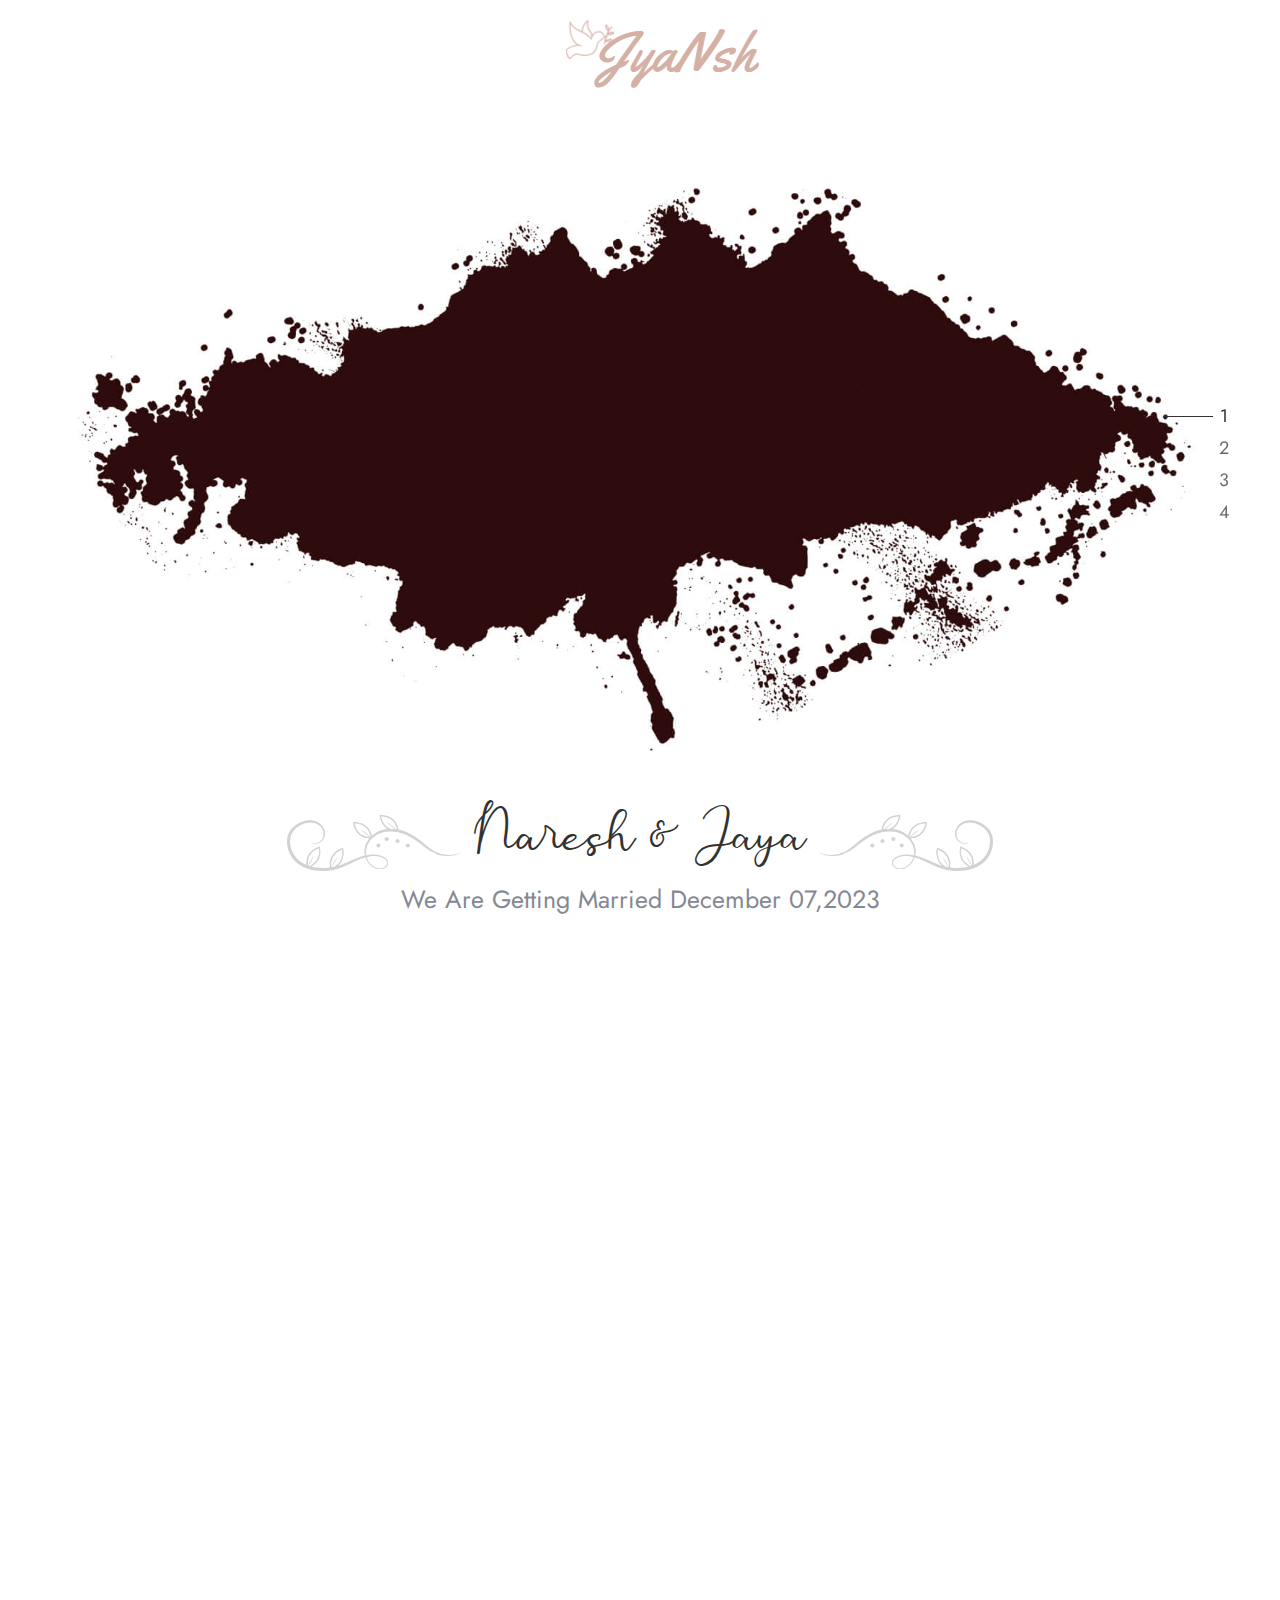
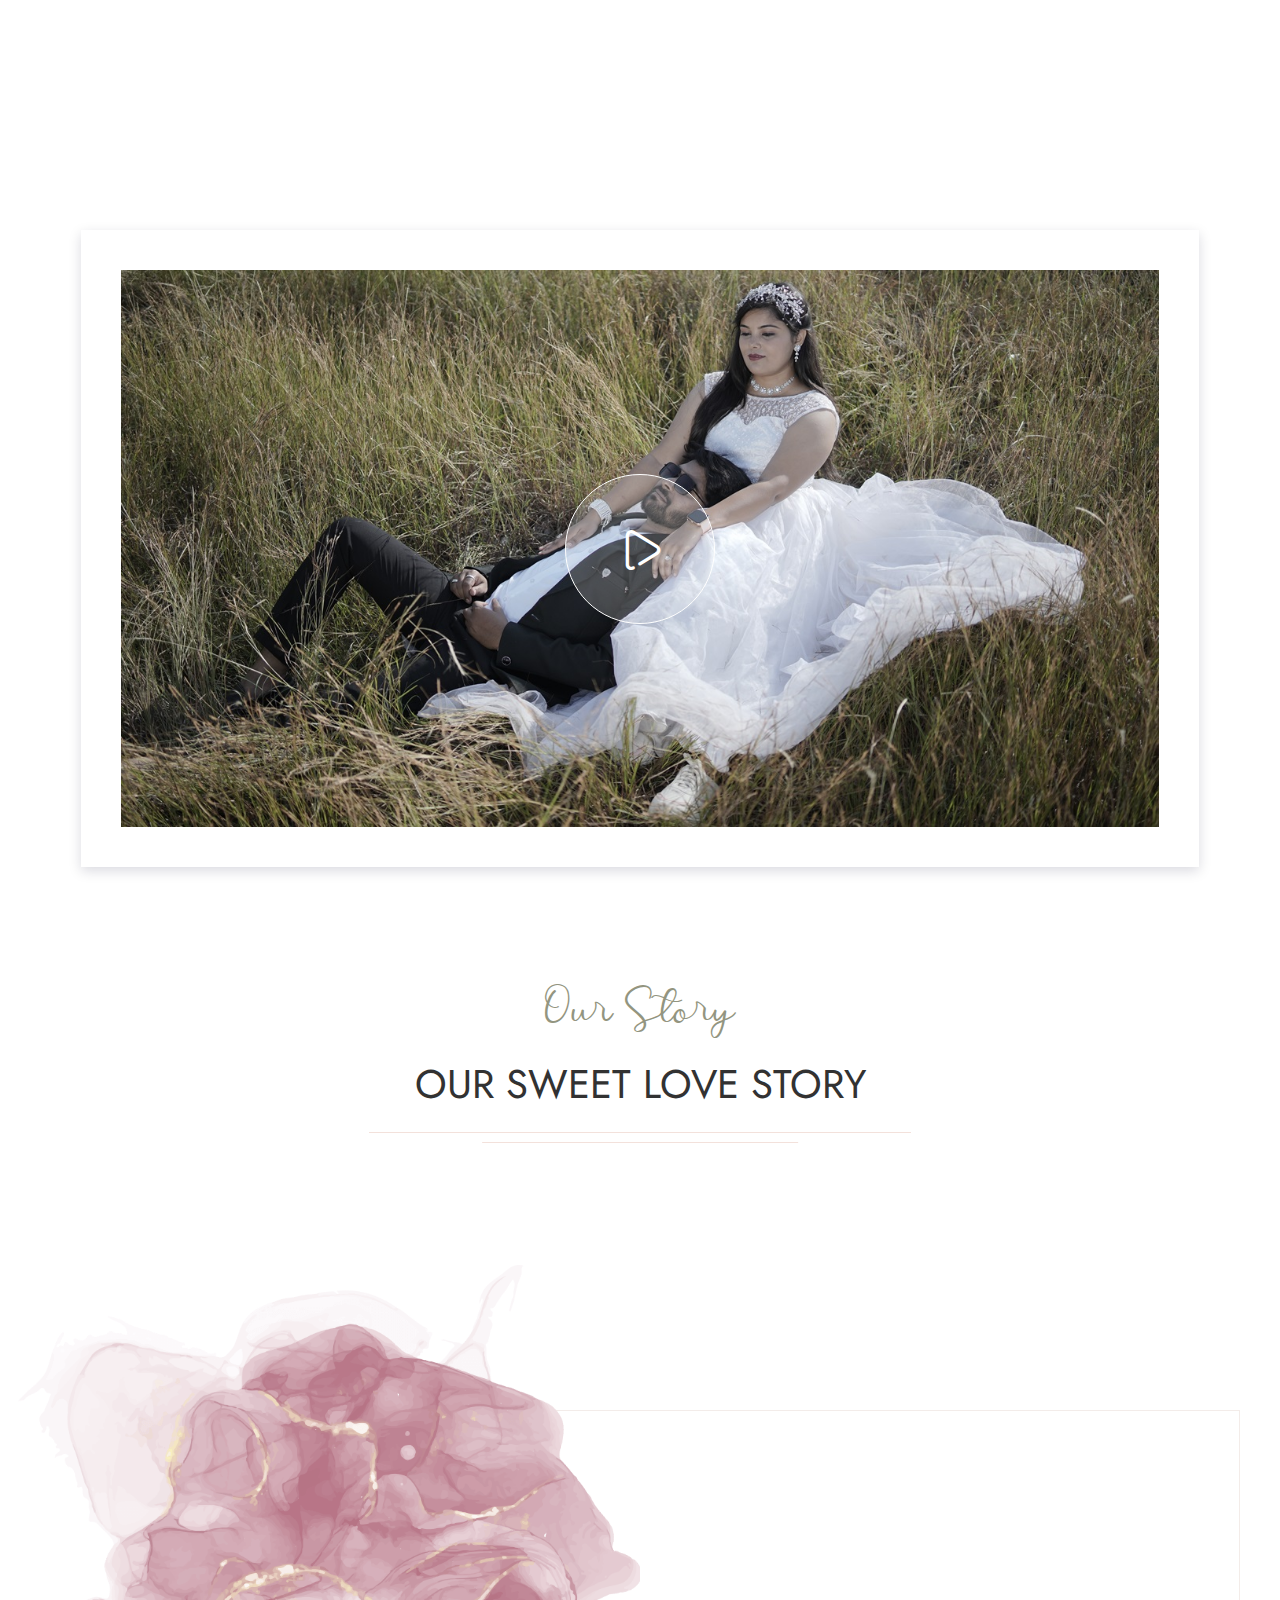
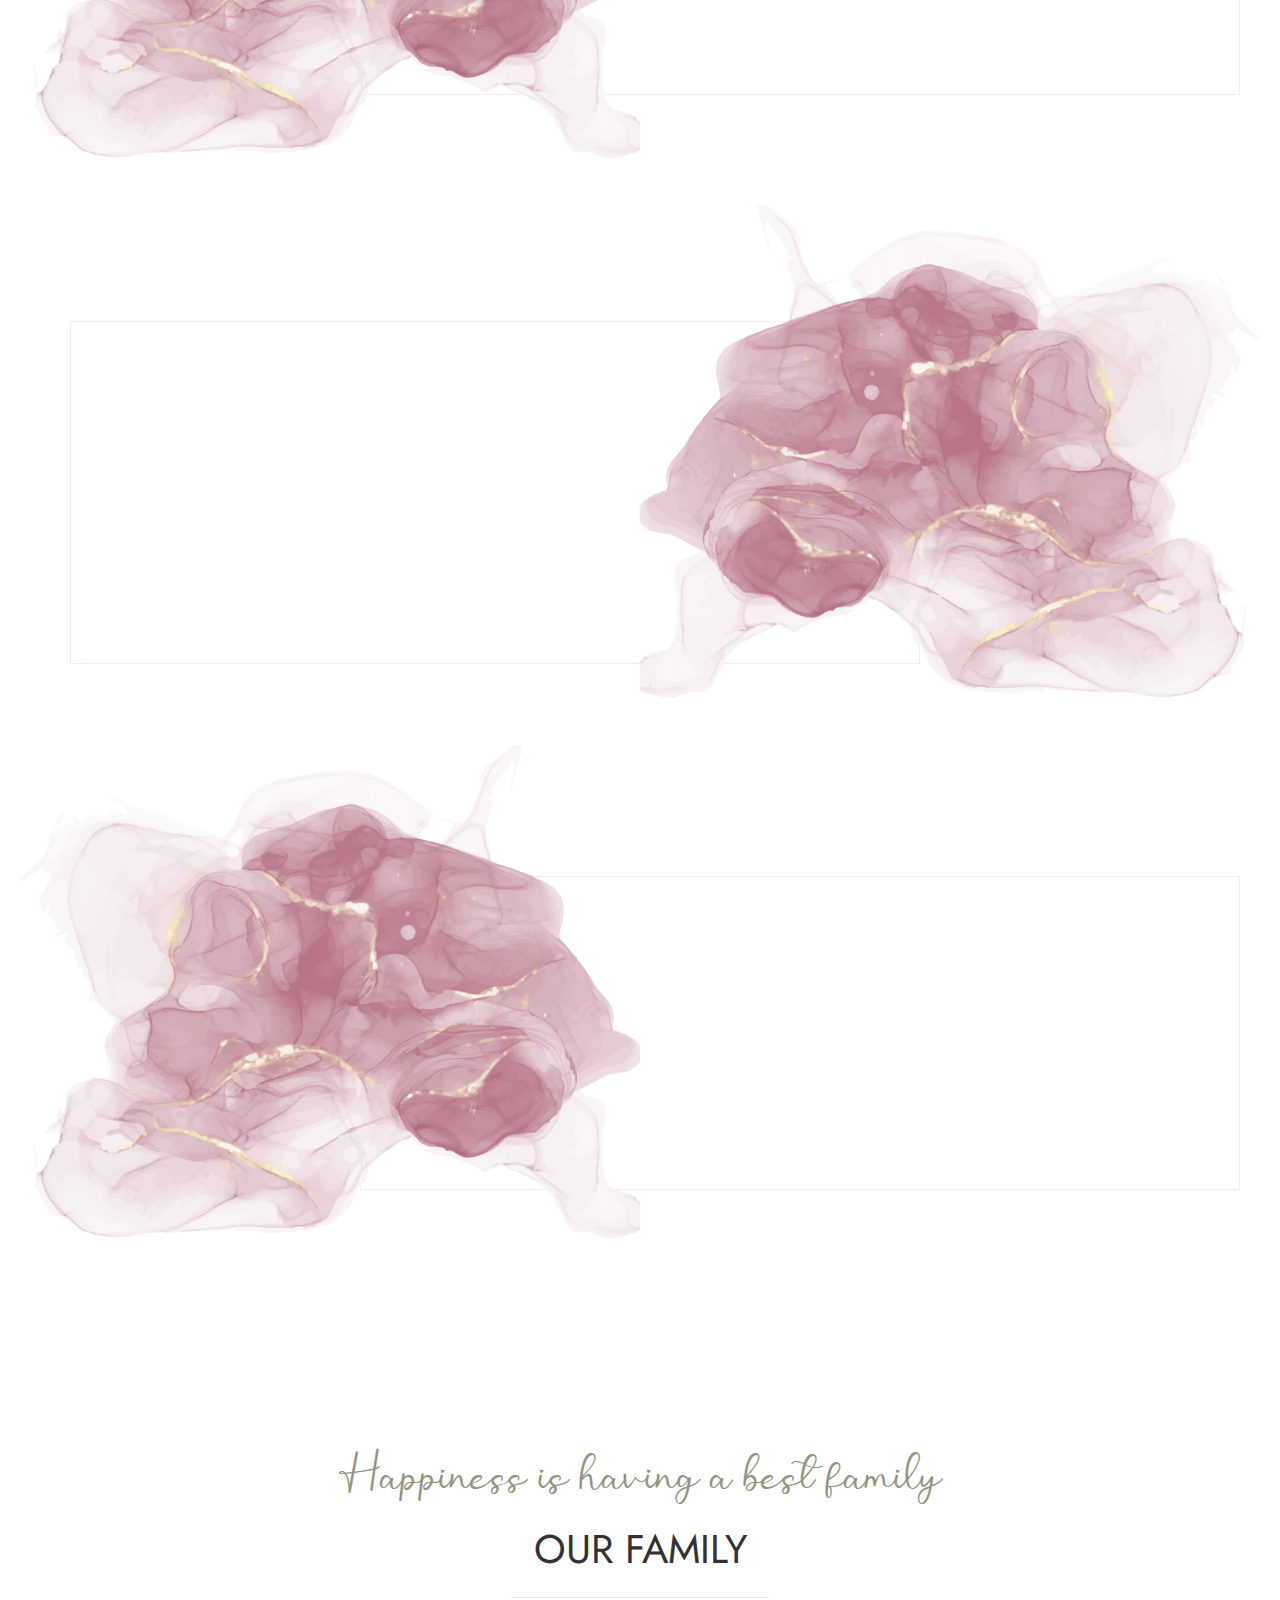
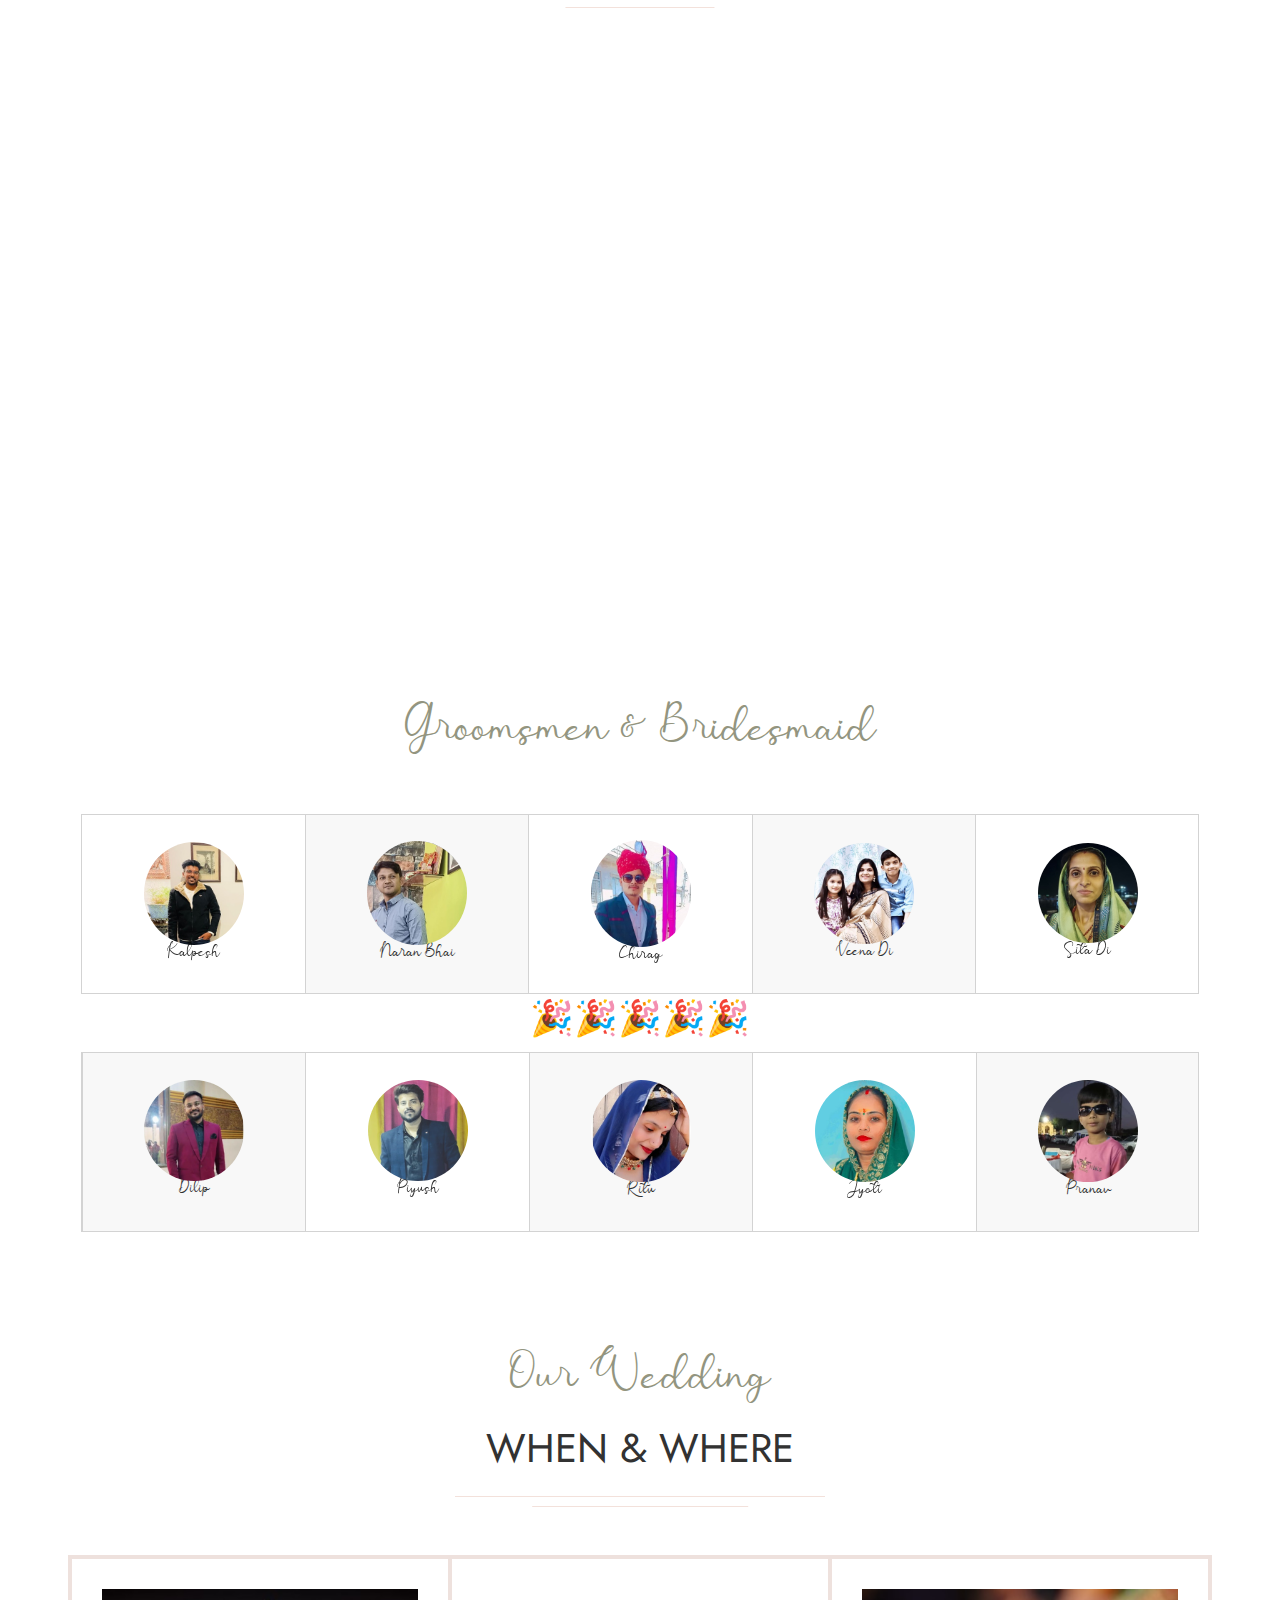
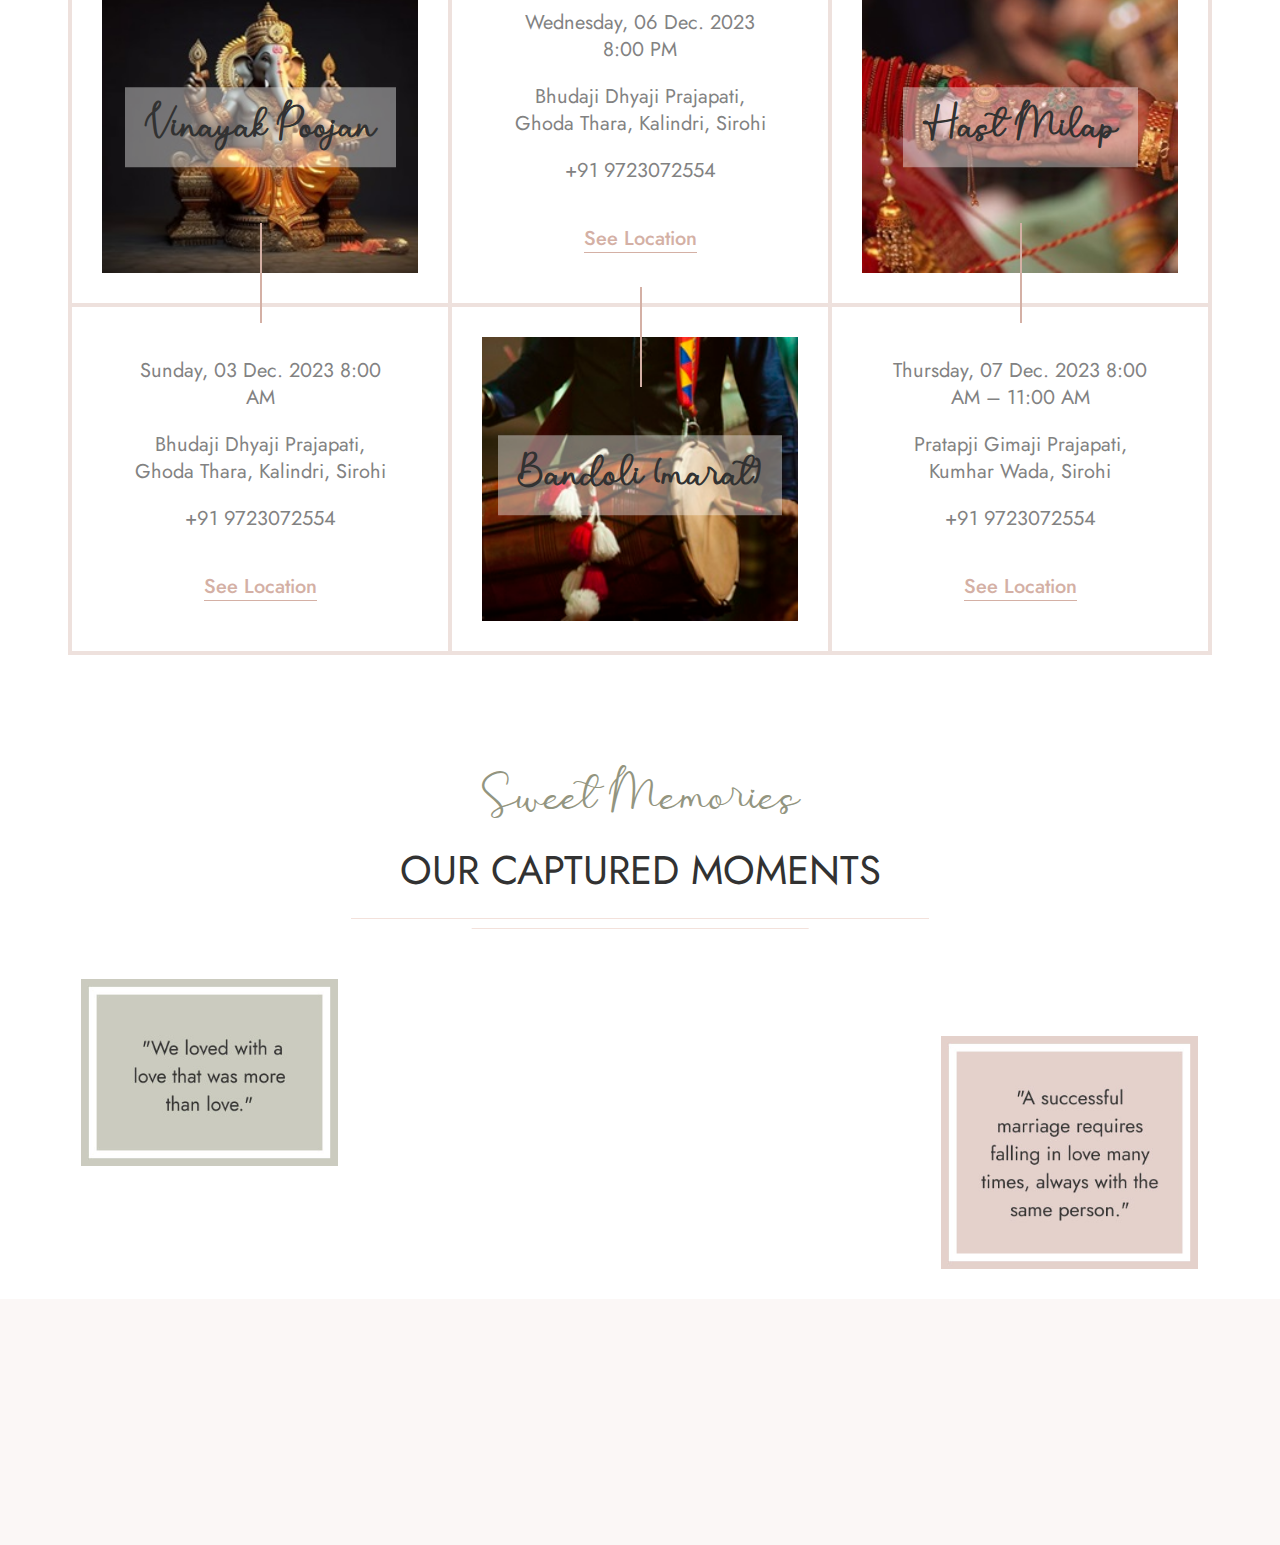
==== index.html @ 54444d79 "first commit" ====
<!DOCTYPE html>
<html lang="en">


<!-- Mirrored from wpocean.com/html/tf/love-love/index-3.html by HTTrack Website Copier/3.x [XR&CO'2014], Thu, 26 Oct 2023 10:00:49 GMT -->

<head>
    <meta charset="utf-8">
    <meta http-equiv="X-UA-Compatible" content="IE=edge">
    <meta name="viewport" content="width=device-width, initial-scale=1">
    <meta name="author" content="wpOceans">
    <link rel="shortcut icon" type="image/png" href="assets/images/favicon.png">
    <title> JyaNsh</title>
    <link href="assets/css/themify-icons.css" rel="stylesheet">
    <link href="assets/css/font-awesome.min.css" rel="stylesheet">
    <link href="assets/css/flaticon.css" rel="stylesheet">
    <link href="assets/css/magnific-popup.css" rel="stylesheet">
    <link href="assets/css/bootstrap.min.css" rel="stylesheet">
    <link href="assets/css/animate.css" rel="stylesheet">
    <link href="assets/css/owl.carousel.css" rel="stylesheet">
    <link href="assets/css/owl.theme.css" rel="stylesheet">
    <link href="assets/css/slick.css" rel="stylesheet">
    <link href="assets/css/slick-theme.css" rel="stylesheet">
    <link href="assets/css/swiper.min.css" rel="stylesheet">
    <link href="assets/css/nice-select.css" rel="stylesheet">
    <link href="assets/css/owl.transitions.css" rel="stylesheet">
    <link href="assets/css/jquery.fancybox.css" rel="stylesheet">
    <link href="assets/css/odometer-theme-default.css" rel="stylesheet">
    <link href="assets/css/jquery-ui.css" rel="stylesheet">
    <link href="assets/sass/style.css" rel="stylesheet">
</head>

<body>

    <!-- start page-wrapper -->
    <div class="page-wrapper">
        <!-- start preloader -->
        <div class="preloader">
            <div class="vertical-centered-box">
                <div class="content">
                    <div class="loader-circle"></div>
                    <div class="loader-line-mask">
                        <div class="loader-line"></div>
                    </div>
                    <img src="assets/images/preloader.svg" alt="">
                </div>
            </div>
        </div>
        <!-- end preloader -->
        <!-- Start header -->
        <header id="header">
            <div class="wpo-site-header wpo-header-style-1" id="sticky-header">
                <nav class="navigation navbar navbar-expand-lg navbar-light" style="
                padding: 0;
            ">
                    <div class="container-fluid">
                        <div class="row align-items-center">
                            <div class="col-md-3 col-3 d-lg-none d-block">
                                <!-- <div class="mobail-menu">
                                    <button type="button" class="navbar-toggler open-btn">
                                        <span class="sr-only">Toggle navigation</span>
                                        <span class="icon-bar first-angle"></span>
                                        <span class="icon-bar middle-angle"></span>
                                        <span class="icon-bar last-angle"></span>
                                    </button>
                                </div> -->
                            </div>
                            <div class="col-lg-2 col-md-6 col-6 d-lg-block d-none">
                                <!-- <div class="social-info">
                                    <ul>
                                        <li><a href="#"><i class="fi flaticon-facebook-app-symbol"></i></a></li>
                                        <li><a href="#"><i class="fi flaticon-twitter"></i></a></li>
                                        <li><a href="#"><i class="fi flaticon-linkedin"></i></a></li>
                                        <li><a href="#"><i class="fi flaticon-instagram-1"></i></a></li>
                                    </ul>
                                </div> -->
                            </div>
                            <div class="col-md-6 col-6 d-lg-none dl-block" style="
                            padding-left: 0;
                        ">
                                <div class="navbar-header">
                                    <a class="navbar-brand" href="index.html"><img src="assets/images/logo.png"
                                            alt=""></a>
                                </div>
                            </div>
                            <div class="col-lg-8 col-md-1 col-1">
                                <div id="navbar" class="collapse navbar-collapse navigation-holder">
                                    <button class="menu-close"><i class="ti-close"></i></button>
                                    <ul class="nav navbar-nav mb-2 mb-lg-0">
                                        <li class="menu-item-has-children">
                                            &nbsp;
                                        </li>
                                        <li>&nbsp;</li>
                                        <li>&nbsp;</li>
                                        <li>&nbsp;</li>
                                        <li>&nbsp;</li>
                                        <li>&nbsp;</li>
                                    </ul>

                                </div>
                                <!-- end of nav-collapse --
                            </div>
                            <div class="col-lg-2 col-md-2 col-2">
                                <div class="header-right">
                                    <!-- <div class="header-search-form-wrapper">
                                        <div class="cart-search-contact">
                                            <button class="search-toggle-btn"><i
                                                    class="fi flaticon-search"></i></button>
                                            <div class="header-search-form">
                                                <form>
                                                    <div>
                                                        <input type="text" class="form-control"
                                                            placeholder="Search here...">
                                                        <button type="submit"><i
                                                                class="fi flaticon-search"></i></button>
                                                    </div>
                                                </form>
                                            </div>
                                        </div>
                                    </div> -->
                                <!-- <div class="mini-cart">
                                        <button class="cart-toggle-btn"> <i class="fi flaticon-shopping-cart"></i>
                                            <span class="cart-count">2</span></button>
                                        <div class="mini-cart-content">
                                            <button class="mini-cart-close"><i class="ti-close"></i></button>
                                            <div class="mini-cart-items">
                                                <div class="mini-cart-item clearfix">
                                                    <div class="mini-cart-item-image">
                                                        <a href="shop.html"><img
                                                                src="assets/images/shop/mini-cart/img-1.jpg" alt></a>
                                                    </div>
                                                    <div class="mini-cart-item-des">
                                                        <a href="shop.html">Wedding Gown</a>
                                                        <span class="mini-cart-item-price">$20.15 x 1</span>
                                                        <span class="mini-cart-item-quantity"><a href="#"><i
                                                                    class="ti-close"></i></a></span>
                                                    </div>
                                                </div>
                                                <div class="mini-cart-item clearfix">
                                                    <div class="mini-cart-item-image">
                                                        <a href="shop.html"><img
                                                                src="assets/images/shop/mini-cart/img-2.jpg" alt></a>
                                                    </div>
                                                    <div class="mini-cart-item-des">
                                                        <a href="shop.html">Bridal Flower</a>
                                                        <span class="mini-cart-item-price">$13.25 x 2</span>
                                                        <span class="mini-cart-item-quantity"><a href="#"><i
                                                                    class="ti-close"></i></a></span>
                                                    </div>
                                                </div>
                                            </div>
                                            <div class="mini-cart-action clearfix">
                                                <span class="mini-checkout-price">Subtotal:
                                                    <span>$215.14</span></span>
                                                <div class="mini-btn">
                                                    <a href="checkout.html" class="view-cart-btn s1">Checkout</a>
                                                    <a href="cart.html" class="view-cart-btn">View Cart</a>
                                                </div>
                                            </div>
                                        </div>
                                    </div> -->
                            </div>
                        </div>
                    </div>
            </div><!-- end of container -->
            </nav>
    </div>
    </header>
    <!-- end of header -->
    <!-- start of hero -->
    <section class="wpo-hero-slider wpo-hero-style-3">
        <h2 class="hidden">some</h2>
        <div class="swiper-container">
            <div class="swiper-wrapper">
                <div class="swiper-slide">
                    <div class="slide-inner slide-bg-image" data-background="assets/images/slider/slide-1.jpg">
                    </div> <!-- end slide-inner -->
                </div> <!-- end swiper-slide -->

                <div class="swiper-slide">
                    <div class="slide-inner slide-bg-image" data-background="assets/images/slider/slide-2.jpg">
                    </div> <!-- end slide-inner -->
                </div> <!-- end swiper-slide -->

                <div class="swiper-slide">
                    <div class="slide-inner slide-bg-image" data-background="assets/images/slider/slide-3.jpg">
                    </div> <!-- end slide-inner -->
                </div> <!-- end swiper-slide -->

                <div class="swiper-slide">
                    <div class="slide-inner slide-bg-image" data-background="assets/images/slider/slide-4.jpg">
                    </div> <!-- end slide-inner -->
                </div> <!-- end swiper-slide -->


            </div>
            <!-- end swiper-wrapper -->

            <!-- swipper controls -->
            <div class="swiper-pagination"></div>
        </div>
    </section>
    <!-- end of hero slider -->
    <!-- start wpo-wedding-date -->
    <section class="wpo-wedding-date">
        <div class="container">
            <h2 class="wow fadeInUp" data-wow-duration="1000ms">
                <span class="shape-1"><img src="assets/images/slider/shape.png" alt=""></span>
                Naresh & Jaya
                <span class="shape-2"><img src="assets/images/slider/shape2.png" alt=""> </span>
            </h2>
            <p class="wow fadeInUp" data-wow-duration="1200ms">We Are Getting Married December 07,2023 </p>
            <div class="row wow fadeInUp" data-wow-duration="1400ms">
                <div class="col col-xs-12">
                    <div class="clock-grids">
                        <div id="clock" data-date="2023/12/07 10:00"></div>
                    </div>
                </div>
            </div>
        </div> <!-- end container -->
    </section>
    <!-- end wpo-wedding-date -->
    <!-- start couple-section -->
    <section class="wpo-couple-section section-padding" id="couple">
        <div class="container">
            <div class="couple-area clearfix">
                <div class="row align-items-center">
                    <div class="col col-md-5 col-12">
                        <div class="couple-item wow fadeInLeftSlow" data-wow-duration="1700ms">
                            <div class="couple-img">
                                <img src="assets/images/couple/naresh.jpeg" alt="">
                            </div>
                            <div class="couple-text">
                                <h3>Naresh</h3>
                                <p>Love is not something that you can express in words. Love is something that is
                                    expressed by ctions and felt with the heart. I don't know how much loved i mke you
                                    feel but trust me dear, you are the most precious thing in my life. I LOVE YOU!</p>
                                <!-- <div class="social">
                                    <ul>
                                        <li><a href="#"><i class="ti-facebook"></i></a></li>
                                        <li><a href="#"><i class="ti-twitter-alt"></i></a></li>
                                        <li><a href="#"><i class="ti-instagram"></i></a></li>
                                    </ul>
                                </div> -->
                            </div>
                        </div>
                    </div>
                    <div class="col col-md-2 col-12">
                        <div class="middle-couple-shape wow fadeInUp" data-wow-duration="1000ms">
                            <div class="shape">
                                <img src="assets/images/couple/shape.png" alt="">
                            </div>
                        </div>
                    </div>
                    <div class="col col-md-5 col-12">
                        <div class="couple-item wow fadeInRightSlow" data-wow-duration="1700ms">
                            <div class="couple-img">
                                <img src="assets/images/couple/jaya.JPG" alt="">
                            </div>
                            <div class="couple-text">
                                <h3>Jaya</h3>
                                <p>I can say it a million times and it still won't be enough: I LOVE YOU. your love is
                                    amazing. It's perfect. It's GREAT. I've seen love before, but not like this. This
                                    love is absolutely exceptional. Thank you for being my partner.</p>
                                <!-- <div class="social">
                                    <ul>
                                        <li><a href="#"><i class="ti-facebook"></i></a></li>
                                        <li><a href="#"><i class="ti-twitter-alt"></i></a></li>
                                        <li><a href="#"><i class="ti-instagram"></i></a></li>
                                    </ul>
                                </div> -->
                            </div>
                        </div>
                    </div>
                </div>
            </div>
        </div> <!-- end container -->
    </section>
    <!-- end couple-section -->
    <!-- start wpo-video-section -->
    <section class="wpo-video-section-s2 pb-0 section-padding">
        <h2 class="hidden">some</h2>
        <div class="container">
            <div class="video-wrap">
                <img src="assets/images/video-banner.JPG" alt="">
                <a href="https://www.youtube.com/embed/zPWvk7TAN2s?si=nVdXokAn_Ho4bGeY" class="video-btn"
                    data-type="iframe"><i class="fi flaticon-play"></i></a>
            </div>
        </div>
    </section>
    <!-- end wpo-video-section-->
    <!-- start wpo-story-section -->
    <section class="wpo-story-section section-padding" id="story">
        <div class="container-fluid">
            <div class="wpo-section-title">
                <h4>Our Story</h4>
                <h2>Our Sweet love story</h2>
            </div>
            <div class="wpo-story-wrap">
                <div class="wpo-story-item">
                    <div class="wpo-story-img-wrap">
                        <div class="wpo-story-img wow zoomIn" data-wow-duration="1000ms">
                            <img src="assets/images/story/1.jpg" alt="">
                        </div>
                        <div class="wpo-img-shape">
                            <img src="assets/images/story/shape.png" alt="">
                        </div>
                    </div>
                    <div class="wpo-story-content">
                        <div class="wpo-story-content-inner wow fadeInRightSlow" data-wow-duration="1700ms">
                            <h2>First Time We Meet</h2>
                            <span>27th Sep 2022</span>
                            <p>I never would have thought that the day we met each other was the best of my entire life.
                            </p>
                        </div>
                    </div>
                </div>
                <div class="wpo-story-item">
                    <div class="wpo-story-img-wrap">
                        <div class="wpo-story-img wow zoomIn" data-wow-duration="1000ms">
                            <img src="assets/images/story/3.jpg" alt="">
                        </div>
                        <div class="wpo-img-shape">
                            <img src="assets/images/story/shape.png" alt="">
                        </div>
                    </div>
                    <div class="wpo-story-content">
                        <div class="wpo-story-content-inner wow fadeInRightSlow" data-wow-duration="1700ms">
                            <h2>She Said Yes</h2>
                            <span>29th Sep 2022</span>
                            <p>I thought that it mattered what I said or where I said it, then I realised the only thing
                                that matters is that you make me happier than I ever thought I could be. And if you let
                                me, I will spend the rest of my life trying to make you feel the same way.</p>
                        </div>
                    </div>
                </div>
                <div class="wpo-story-item">
                    <div class="wpo-story-img-wrap">
                        <div class="wpo-story-img wow zoomIn" data-wow-duration="1000ms">
                            <img src="assets/images/story/2.jpg" alt="">
                        </div>
                        <div class="wpo-img-shape">
                            <img src="assets/images/story/shape.png" alt="">
                        </div>
                    </div>
                    <div class="wpo-story-content">
                        <div class="wpo-story-content-inner wow fadeInLeftSlow" data-wow-duration="1700ms">
                            <h2>Engagement</h2>
                            <span>30th Oct 2022</span>
                            <p>ou brought a lot of sunshine into my life. You filled me with happiness I never knew. i
                                love your funny nature. And no one, no one can take the place of you in my life.</p>
                        </div>
                    </div>
                </div>

            </div>
        </div> <!-- end container -->
    </section>
    <!-- end story-section -->


    <!-- start of wpo-contact-section -->
    <!-- <section class="wpo-contact-section-s3 section-padding" id="rsvp">
        <div class="container">
            <div class="row align-items-center">
                <div class="col col-xl-4 col-lg-6 col-md-12 col-12">
                    <div class="wpo-contact-section-wrapper wow fadeInLeftSlow" data-wow-duration="1700ms">
                        <div class="wpo-contact-form-area">
                            <div class="wpo-section-title">
                                <h4>Are You Attending?</h4>
                            </div>
                            <form method="post" class="contact-validation-active" id="contact-form-main">
                                <div>
                                    <input type="text" class="form-control" name="name" id="name" placeholder="Name">
                                </div>
                                <div>
                                    <input type="email" class="form-control" name="email" id="email"
                                        placeholder="Email">
                                </div>
                                <div class="radio-buttons">
                                    <p>
                                        <input type="radio" id="attend" name="radio-group" checked>
                                        <label for="attend">Yes, I will be there</label>
                                    </p>
                                    <p>
                                        <input type="radio" id="not" name="radio-group">
                                        <label for="not">Sorry, I can’t come</label>
                                    </p>
                                </div>
                                <div>
                                    <select name="guest" class="form-control">
                                        <option disabled="disabled" selected>Number Of Guests</option>
                                        <option>01</option>
                                        <option>02</option>
                                        <option>03</option>
                                        <option>04</option>
                                        <option>05</option>
                                    </select>
                                </div>
                                <div>
                                    <input type="text" class="form-control" name="what" id="what"
                                        placeholder="What Will You Be Attending">
                                </div>
                                <div>
                                    <select name="meal" class="form-control last">
                                        <option disabled="disabled" selected>Meal Preferences</option>
                                        <option>Chicken Soup</option>
                                        <option>Motton Kabab</option>
                                        <option>Chicken BBQ</option>
                                        <option>Mix Salad</option>
                                        <option>Beef Ribs </option>
                                    </select>
                                </div>
                                <div class="submit-area">
                                    <button type="submit" class="theme-btn">RSVP</button>
                                    <div id="c-loader">
                                        <i class="ti-reload"></i>
                                    </div>
                                </div>
                                <div class="clearfix error-handling-messages">
                                    <div id="success">Thank you</div>
                                    <div id="error"> Error occurred while sending email. Please try again later.
                                    </div>
                                </div>
                            </form>
                        </div>
                    </div>
                </div>
                <div class="col col-xl-8 col-lg-6 col-md-12 col-12">
                    <div class="contact-img wow fadeInRightSlow" data-wow-duration="1700ms">
                        <img src="assets/images/contact/img-4.jpg" alt="">

                        <div class="rsvp-info">
                            <div class="info-left">
                                <h2>We Are Getting Married!</h2>
                                <p>Lorem ipsum dolor sit amet, consectetur adipiscing elit. Nunc, egestas luctus
                                    hendrerit maecenas.</p>
                            </div>
                            <div class="btn"><a class="theme-btn" href="rsvp.html">Discover More</a></div>
                        </div>
                    </div>
                </div>
            </div>
        </div>
    </section> -->
    <!-- end of wpo-contact-section -->


    <!-- start wpo-team-section -->
    <section class="wpo-team-section section-padding">
        <div class="container">
            <div class="wpo-section-title">
                <h4>Happiness is having a best family</h4>
                <h2>Our Family</h2>
            </div>
            <div class="wpo-team-wrap">
                <div class="row">
                    <div class="col-lg-3 col-md-6 col-sm-6 col-6">
                        <div class="wpo-team-item wow fadeInUp" data-wow-duration="1000ms">
                            <div class="wpo-team-img">
                                <img src="assets/images/team/dad.jpg" alt="">
                            </div>
                            <div class="wpo-team-text">
                                <h3><a href="team-single.html">Mr. Bhudaji</a></h3>
                                <span>Groom's Dad</span>
                            </div>
                        </div>
                    </div>
                    <div class="col-lg-3 col-md-6 col-sm-6 col-6">
                        <div class="wpo-team-item wow fadeInUp" data-wow-duration="1200ms">
                            <div class="wpo-team-img">
                                <img src="assets/images/team/mom.jpeg" alt="">
                            </div>
                            <div class="wpo-team-text">
                                <h3><a href="team-single.html">Mrs. Kamla devi</a></h3>
                                <span>Groom's Mom</span>
                            </div>
                        </div>
                    </div>
                    <div class="col-lg-3 col-md-6 col-sm-6 col-6">
                        <div class="wpo-team-item wow fadeInUp" data-wow-duration="1400ms">
                            <div class="wpo-team-img">
                                <img src="assets/images/team/jaya-dad.jpeg" alt="">
                            </div>
                            <div class="wpo-team-text">
                                <h3><a href="team-single.html">Mr. Pratapji</a></h3>
                                <span>Brid's Dad</span>
                            </div>
                        </div>
                    </div>
                    <div class="col-lg-3 col-md-6 col-sm-6 col-6">
                        <div class="wpo-team-item wow fadeInUp" data-wow-duration="1600ms">
                            <div class="wpo-team-img">
                                <img src="assets/images/team/jaya-mom-2.jpeg" alt="">
                            </div>
                            <div class="wpo-team-text">
                                <h3><a href="team-single.html">Mrs. Asha Devi</a></h3>
                                <span>Brid's Mom</span>
                            </div>
                        </div>
                    </div>
                </div>
                <div class="row">
                    <div class="col-lg-12 col-md-12 col-sm-12 col-12">
                        <div class="wpo-team-item wow fadeInUp" data-wow-duration="1000ms">
                            <div class="wpo-team-img">
                                <img src="assets/images/team/masi.jpeg" alt="">
                            </div>
                            <div class="wpo-team-text">
                                <h3><a href="team-single.html">Usha Devi</a></h3>
                                <span>Brid's aunt(Maasi)</span>
                            </div>
                        </div>
                    </div>
                </div>
            </div>
        </div> <!-- end container -->
    </section>
    <!-- end wpo-team-section -->


    <!-- start wpo-partners-section -->
    <section class="wpo-partners-section">
        <div class="container">
            <div class="wpo-section-title">
                <h4>Groomsmen & Bridesmaid</h4>
                <!-- <h2>Our Family</h2> -->
            </div>
            <div class="row">
                <div class="col col-xs-12">
                    <div class="partner-grids partners-slider owl-carousel">
                        <div class="grid">
                            <img src="assets/images/team/1.jpeg" alt>
                            <h3>Kalpesh</h3>
                        </div>
                        <div class="grid">
                            <img src="assets/images/team/2.jpeg" alt>
                            <h3>Naran Bhai</h3>
                        </div>
                        <div class="grid">
                            <img src="assets/images/team/3.jpeg" alt>
                            <h3>Chirag</h3>
                        </div>
                        <div class="grid">
                            <img src="assets/images/team/9.jpeg" alt>
                            <h3>Veena Di</h3>
                        </div>
                        <div class="grid">
                            <img src="assets/images/team/14.jpeg" alt>
                            <h3>Sita Di</h3>
                        </div>
                        <div class="grid">
                            <img src="assets/images/team/1.1.jpeg" alt>
                            <h3>Vaishali</h3>
                        </div>

                        <div class="grid">
                            <img src="assets/images/team/10.jpg" alt>
                            <h3>Bhumi Di</h3>
                        </div>
                        <div class="grid">
                            <img src="assets/images/team/11.jpg" alt>
                            <h3>Usha Di</h3>
                        </div>
                        <div class="grid">
                            <img src="assets/images/team/13.jpeg" alt>
                            <h3>Manisha</h3>
                        </div>
                        <div class="grid">
                            <img src="assets/images/team/4.jpeg" alt>
                            <h3>Suresh</h3>
                        </div>

                        <div class="grid">
                            <img src="assets/images/team/5.jpeg" alt>
                            <h3>Sandeep</h3>

                        </div>
                        <div class="grid">
                            <img src="assets/images/team/6.jpeg" alt>
                            <h3>Aakash</h3>

                        </div>
                        <div class="grid">
                            <img src="assets/images/team/12.jpg" alt>
                            <h3>Aarti</h3>
                        </div>
                        <div class="grid">
                            <img src="assets/images/team/13.jpg" alt>
                            <h3>Jinal</h3>
                        </div>


                        <div class="grid">
                            <img src="assets/images/team/7.jpeg" alt>
                            <h3>Dheeraj</h3>
                        </div>
                        <div class="grid">
                            <img src="assets/images/team/8.jpeg" alt>
                            <h3>Sunil</h3>
                        </div>

                    </div>
                </div>
            </div>
        </div> <!-- end container -->
    </section>
    <!-- end wpo-partners-section-->

    <!-- start wpo-partners-section -->
    <section class="wpo-partners-section">
        <div class="wpo-section-title mb-0 ">
            <h4>🎉🎉🎉🎉🎉</h4>
            <!-- <h2>&nbsp;</h2> -->
        </div>
        <div class="container">
            <div class="row">
                <div class="col col-xs-12">
                    <div class="partner-grids partners-slider owl-carousel">
                        <div class="grid">
                            <img src="assets/images/team/b1.jpeg" alt>
                            <h3>Dilip</h3>
                        </div>
                        <div class="grid">
                            <img src="assets/images/team/b2.jpeg" alt>
                            <h3>Piyush</h3>

                        </div>
                        <div class="grid">
                            <img src="assets/images/team/b3.jpeg" alt>
                            <h3>Ritu</h3>

                        </div>
                        <div class="grid">
                            <img src="assets/images/team/b4.jpeg" alt>
                            <h3>Jyoti</h3>
                        </div>
                        <div class="grid">
                            <img src="assets/images/team/pranav.jpeg" alt>
                            <h3>Pranav</h3>
                        </div>
                        <div class="grid">
                            <img src="assets/images/team/chinu.jpeg" alt>
                            <h3>Chinu</h3>
                        </div>
                    </div>
                </div>
            </div>
        </div> <!-- end container -->
    </section>
    <!-- end wpo-partners-section-->

    <!-- start wpo-event-section -->
    <section class="wpo-event-section section-padding pb-0" id="event">
        <div class="container">
            <div class="wpo-section-title">
                <h4>Our Wedding</h4>
                <h2>When & Where</h2>
            </div>
            <div class="wpo-event-wrap">
                <div class="row">
                    <div class="col col-lg-4 col-md-6 col-12">
                        <div class="wpo-event-item">
                            <div class="wpo-event-img">
                                <img src="assets/images/event/ganesh-sthapna.jpg" alt="">
                                <div class="title">
                                    <h2 style="
                                    font-weight: bold;
                                ">Vinayak Poojan</h2>
                                </div>
                            </div>
                            <div class="wpo-event-text">
                                <ul>
                                    <li>Sunday, 03 Dec. 2023
                                        8:00 AM</li>
                                    <li>Bhudaji Dhyaji Prajapati, Ghoda Thara, Kalindri, Sirohi</li>
                                    <li>+91 9723072554</li>
                                    <li> <a class="" target="_blank"
                                            href="https://www.google.com/maps/place/Shree+Bhudaji+Dayaji/@24.9242785,72.6929603,18.52z/data=!4m6!3m5!1s0x394321341049caab:0xa2a4b82e8802dc5!8m2!3d24.9242246!4d72.6929743!16s%2Fg%2F11rvjnrbw6?hl=en-IN&entry=ttu">See
                                            Location</a></li>
                                </ul>
                            </div>
                        </div>
                    </div>
                    <div class="col col-lg-4 col-md-6 col-12">
                        <div class="wpo-event-item">
                            <div class="wpo-event-img">
                                <img src="assets/images/event/bandoli.jpg" alt="">
                                <div class="title">
                                    <h2 style="
                                    font-weight: bold;
                                ">Bandoli (marat)</h2>
                                </div>
                            </div>
                            <div class="wpo-event-text">
                                <ul>
                                    <li>Wednesday, 06 Dec. 2023
                                        8:00 PM</li>
                                    <li>Bhudaji Dhyaji Prajapati, Ghoda Thara, Kalindri, Sirohi</li>
                                    <li>+91 9723072554</li>
                                    <li> <a class="" target="_blank"
                                            href="https://www.google.com/maps/place/Shree+Bhudaji+Dayaji/@24.9242785,72.6929603,18.52z/data=!4m6!3m5!1s0x394321341049caab:0xa2a4b82e8802dc5!8m2!3d24.9242246!4d72.6929743!16s%2Fg%2F11rvjnrbw6?hl=en-IN&entry=ttu">See
                                            Location</a></li>
                                </ul>
                            </div>
                        </div>
                    </div>
                    <div class="col col-lg-4 col-md-6 col-12">
                        <div class="wpo-event-item">
                            <div class="wpo-event-img">
                                <img src="assets/images/event/hast-milap.jpg" alt="">
                                <div class="title">
                                    <h2 style="
                                    font-weight: bold;
                                ">Hast Milap</h2>
                                </div>
                            </div>
                            <div class="wpo-event-text">
                                <ul>
                                    <li>Thursday, 07 Dec. 2023
                                        8:00 AM – 11:00 AM</li>
                                    <li>Pratapji Gimaji Prajapati, Kumhar Wada, Sirohi</li>
                                    <li>+91 9723072554</li>
                                    <li> <a class="" target="_blank"
                                            href="https://www.google.com/maps/place/Kumhar+Wada,+Bagikhana,+Sirohi,+Rajasthan+307001/@24.8820586,72.8611006,18z/data=!3m1!4b1!4m6!3m5!1s0x3942dafae6fdbab9:0xd30836aaa8f1229f!8m2!3d24.8816547!4d72.8628097!16s%2Fg%2F1ptyvs7f9?hl=en-IN&entry=ttu">See
                                            Location</a></li>
                                </ul>
                            </div>
                        </div>
                    </div>
                </div>
            </div>

        </div> <!-- end container -->
    </section>
    <!-- end wpo-event-section -->

    <!-- start wpo-portfolio-section -->
    <section class="wpo-portfolio-section-s2 pb-0 section-padding" id="gallery">
        <div class="container">
            <div class="wpo-section-title">
                <h4>Sweet Memories</h4>
                <h2>Our Captured Moments</h2>
            </div>
            <div class="sortable-gallery">
                <div class="gallery-filters"></div>
                <div class="row">
                    <div class="col-lg-12">
                        <div class="portfolio-grids gallery-container clearfix">
                            <div class="grid">
                                <div class="img-holder">
                                    <a href="assets/images/portfolio/10.jpg" class="fancybox"
                                        data-fancybox-group="gall-1">
                                        <img src="assets/images/portfolio/10.jpg" alt class="img img-responsive">
                                        <div class="hover-content">
                                            <i class="ti-plus"></i>
                                        </div>
                                    </a>
                                </div>
                            </div>
                            <div class="grid">
                                <div class="img-holder">
                                    <a href="assets/images/portfolio/5.jpg" class="fancybox"
                                        data-fancybox-group="gall-1">
                                        <img src="assets/images/portfolio/5.jpg" alt class="img img-responsive">
                                        <div class="hover-content">
                                            <i class="ti-plus"></i>
                                        </div>
                                    </a>
                                </div>
                            </div>
                            <div class="grid">
                                <div class="img-holder">
                                    <a href="assets/images/portfolio/6.jpg" class="fancybox"
                                        data-fancybox-group="gall-1">
                                        <img src="assets/images/portfolio/6.jpg" alt class="img img-responsive">
                                        <div class="hover-content">
                                            <i class="ti-plus"></i>
                                        </div>
                                    </a>
                                </div>
                            </div>
                            <div class="grid">
                                <div class="img-holder">
                                    <a href="assets/images/portfolio/7.jpg" class="fancybox"
                                        data-fancybox-group="gall-1">
                                        <img src="assets/images/portfolio/7.jpg" alt class="img img-responsive">
                                        <div class="hover-content">
                                            <i class="ti-plus"></i>
                                        </div>
                                    </a>
                                </div>
                            </div>
                            <div class="grid">
                                <div class="img-holder">
                                    <a href="assets/images/portfolio/8.jpg" class="fancybox"
                                        data-fancybox-group="gall-1">
                                        <img src="assets/images/portfolio/8.jpg" alt class="img img-responsive">
                                        <div class="hover-content">
                                            <i class="ti-plus"></i>
                                        </div>
                                    </a>
                                </div>
                            </div>
                            <div class="grid">
                                <div class="img-holder">
                                    <a href="assets/images/portfolio/9.jpg" class="fancybox"
                                        data-fancybox-group="gall-1">
                                        <img src="assets/images/portfolio/9.jpg" alt class="img img-responsive">
                                        <div class="hover-content">
                                            <i class="ti-plus"></i>
                                        </div>
                                    </a>
                                </div>
                            </div>
                            <div class="grid">
                                <div class="img-holder">
                                    <a href="assets/images/portfolio/11.jpg" class="fancybox"
                                        data-fancybox-group="gall-1">
                                        <img src="assets/images/portfolio/11.jpg" alt class="img img-responsive">
                                        <div class="hover-content">
                                            <i class="ti-plus"></i>
                                        </div>
                                    </a>
                                </div>
                            </div>
                        </div>
                    </div>
                </div>
            </div>

        </div> <!-- end container -->
    </section>
    <!-- end wpo-portfolio-section -->

    <!-- wpo-site-footer start -->
    <div class="wpo-site-footer text-center">
        <div class="container">
            <div class="row">
                <div class="col-12">
                    <div class="footer-image wpo-wedding-date">
                        <h2 class="wow fadeInUp" data-wow-duration="1000ms">
                            <span class="shape-1"><img src="assets/images/slider/shape.png" alt=""></span>
                            Thank You
                            <span class="shape-2"><img src="assets/images/slider/shape2.png" alt=""> </span>
                        </h2>
                    </div>
                </div>
                <!-- <div class="col-12">
                    <div class="footer-link">
                        <ul>
                            <li><a href="index.html">Home</a></li>
                            <li><a href="about.html">About</a></li>
                            <li><a href="index-2.html">Wedding</a></li>
                            <li><a href="portfolio-grid.html">Portfolio</a></li>
                            <li><a href="blog.html">Blog</a></li>
                            <li><a href="shop.html">Shop</a></li>
                            <li><a href="contact.html">Contact</a></li>
                        </ul>
                    </div>
                </div>
                <div class="col-12">
                    <div class="link-widget">
                        <ul>
                            <li><a href="#"><i class="ti-twitter"></i></a></li>
                            <li><a href="#"><i class="ti-dribbble"></i></a></li>
                            <li><a href="#"><i class="ti-facebook"></i></a></li>
                            <li><a href="#"><i class="ti-linkedin"></i></a></li>
                            <li><a href="#"><i class="ti-skype"></i></a></li>
                        </ul>
                    </div>
                </div>
                <div class="col-12">
                    <div class="copyright">
                        <p>© Copyright 2022 | <a href="index.html">JyaNsh</a> | All right reserved.</p>
                    </div>
                </div> -->
            </div>
        </div>
    </div>
    <!-- wpo-site-footer end -->

    <!-- color-switcher -->
    <!-- <div class="color-switcher-wrap">
        <div class="color-switcher-item">
            <div class="color-toggle-btn">
                <i class="fa fa-cog"></i>
            </div>
            <ul id="switcher">
                <li class="btn btn1" id="Button1"></li>
                <li class="btn btn2" id="Button2"></li>
                <li class="btn btn3" id="Button3"></li>
                <li class="btn btn4" id="Button4"></li>
                <li class="btn btn5" id="Button5"></li>
                <li class="btn btn6" id="Button6"></li>
                <li class="btn btn7" id="Button7"></li>
                <li class="btn btn8" id="Button8"></li>
                <li class="btn btn9" id="Button9"></li>
                <li class="btn btn10" id="Button10"></li>
                <li class="btn btn11" id="Button11"></li>
                <li class="btn btn12" id="Button12"></li>
            </ul>
        </div>
    </div> -->
    </div>
    <!-- end of page-wrapper -->

    <!-- All JavaScript files
    ================================================== -->
    <script src="assets/js/jquery.min.js"></script>
    <script src="assets/js/bootstrap.bundle.min.js"></script>
    <!-- Plugins for this template -->
    <script src="assets/js/modernizr.custom.js"></script>
    <script src="assets/js/jquery.dlmenu.js"></script>
    <script src="assets/js/jquery-plugin-collection.js"></script>
    <!-- Custom script for this template -->
    <script src="assets/js/script.js"></script>
</body>


<!-- Mirrored from wpocean.com/html/tf/love-love/index-3.html by HTTrack Website Copier/3.x [XR&CO'2014], Thu, 26 Oct 2023 10:01:26 GMT -->

</html>
---- assets/css/themify-icons.css ----
@font-face {
	font-family: 'themify';
	src:url('../fonts/themify9f24.eot?-fvbane');
	src:url('../fonts/themifyd41d.eot?#iefix-fvbane') format('embedded-opentype'),
		url('../fonts/themify9f24.woff?-fvbane') format('woff'),
		url('../fonts/themify9f24.ttf?-fvbane') format('truetype'),
		url('../fonts/themify9f24.svg?-fvbane#themify') format('svg');
	font-weight: normal;
	font-style: normal;
}

[class^="ti-"], [class*=" ti-"] {
	font-family: 'themify';
	speak: none;
	font-style: normal;
	font-weight: normal;
	font-variant: normal;
	text-transform: none;
	line-height: 1;

	/* Better Font Rendering =========== */
	-webkit-font-smoothing: antialiased;
	-moz-osx-font-smoothing: grayscale;
}

.ti-wand:before {
	content: "\e600";
}
.ti-volume:before {
	content: "\e601";
}
.ti-user:before {
	content: "\e602";
}
.ti-unlock:before {
	content: "\e603";
}
.ti-unlink:before {
	content: "\e604";
}
.ti-trash:before {
	content: "\e605";
}
.ti-thought:before {
	content: "\e606";
}
.ti-target:before {
	content: "\e607";
}
.ti-tag:before {
	content: "\e608";
}
.ti-tablet:before {
	content: "\e609";
}
.ti-star:before {
	content: "\e60a";
}
.ti-spray:before {
	content: "\e60b";
}
.ti-signal:before {
	content: "\e60c";
}
.ti-shopping-cart:before {
	content: "\e60d";
}
.ti-shopping-cart-full:before {
	content: "\e60e";
}
.ti-settings:before {
	content: "\e60f";
}
.ti-search:before {
	content: "\e610";
}
.ti-zoom-in:before {
	content: "\e611";
}
.ti-zoom-out:before {
	content: "\e612";
}
.ti-cut:before {
	content: "\e613";
}
.ti-ruler:before {
	content: "\e614";
}
.ti-ruler-pencil:before {
	content: "\e615";
}
.ti-ruler-alt:before {
	content: "\e616";
}
.ti-bookmark:before {
	content: "\e617";
}
.ti-bookmark-alt:before {
	content: "\e618";
}
.ti-reload:before {
	content: "\e619";
}
.ti-plus:before {
	content: "\e61a";
}
.ti-pin:before {
	content: "\e61b";
}
.ti-pencil:before {
	content: "\e61c";
}
.ti-pencil-alt:before {
	content: "\e61d";
}
.ti-paint-roller:before {
	content: "\e61e";
}
.ti-paint-bucket:before {
	content: "\e61f";
}
.ti-na:before {
	content: "\e620";
}
.ti-mobile:before {
	content: "\e621";
}
.ti-minus:before {
	content: "\e622";
}
.ti-medall:before {
	content: "\e623";
}
.ti-medall-alt:before {
	content: "\e624";
}
.ti-marker:before {
	content: "\e625";
}
.ti-marker-alt:before {
	content: "\e626";
}
.ti-arrow-up:before {
	content: "\e627";
}
.ti-arrow-right:before {
	content: "\e628";
}
.ti-arrow-left:before {
	content: "\e629";
}
.ti-arrow-down:before {
	content: "\e62a";
}
.ti-lock:before {
	content: "\e62b";
}
.ti-location-arrow:before {
	content: "\e62c";
}
.ti-link:before {
	content: "\e62d";
}
.ti-layout:before {
	content: "\e62e";
}
.ti-layers:before {
	content: "\e62f";
}
.ti-layers-alt:before {
	content: "\e630";
}
.ti-key:before {
	content: "\e631";
}
.ti-import:before {
	content: "\e632";
}
.ti-image:before {
	content: "\e633";
}
.ti-heart:before {
	content: "\e634";
}
.ti-heart-broken:before {
	content: "\e635";
}
.ti-hand-stop:before {
	content: "\e636";
}
.ti-hand-open:before {
	content: "\e637";
}
.ti-hand-drag:before {
	content: "\e638";
}
.ti-folder:before {
	content: "\e639";
}
.ti-flag:before {
	content: "\e63a";
}
.ti-flag-alt:before {
	content: "\e63b";
}
.ti-flag-alt-2:before {
	content: "\e63c";
}
.ti-eye:before {
	content: "\e63d";
}
.ti-export:before {
	content: "\e63e";
}
.ti-exchange-vertical:before {
	content: "\e63f";
}
.ti-desktop:before {
	content: "\e640";
}
.ti-cup:before {
	content: "\e641";
}
.ti-crown:before {
	content: "\e642";
}
.ti-comments:before {
	content: "\e643";
}
.ti-comment:before {
	content: "\e644";
}
.ti-comment-alt:before {
	content: "\e645";
}
.ti-close:before {
	content: "\e646";
}
.ti-clip:before {
	content: "\e647";
}
.ti-angle-up:before {
	content: "\e648";
}
.ti-angle-right:before {
	content: "\e649";
}
.ti-angle-left:before {
	content: "\e64a";
}
.ti-angle-down:before {
	content: "\e64b";
}
.ti-check:before {
	content: "\e64c";
}
.ti-check-box:before {
	content: "\e64d";
}
.ti-camera:before {
	content: "\e64e";
}
.ti-announcement:before {
	content: "\e64f";
}
.ti-brush:before {
	content: "\e650";
}
.ti-briefcase:before {
	content: "\e651";
}
.ti-bolt:before {
	content: "\e652";
}
.ti-bolt-alt:before {
	content: "\e653";
}
.ti-blackboard:before {
	content: "\e654";
}
.ti-bag:before {
	content: "\e655";
}
.ti-move:before {
	content: "\e656";
}
.ti-arrows-vertical:before {
	content: "\e657";
}
.ti-arrows-horizontal:before {
	content: "\e658";
}
.ti-fullscreen:before {
	content: "\e659";
}
.ti-arrow-top-right:before {
	content: "\e65a";
}
.ti-arrow-top-left:before {
	content: "\e65b";
}
.ti-arrow-circle-up:before {
	content: "\e65c";
}
.ti-arrow-circle-right:before {
	content: "\e65d";
}
.ti-arrow-circle-left:before {
	content: "\e65e";
}
.ti-arrow-circle-down:before {
	content: "\e65f";
}
.ti-angle-double-up:before {
	content: "\e660";
}
.ti-angle-double-right:before {
	content: "\e661";
}
.ti-angle-double-left:before {
	content: "\e662";
}
.ti-angle-double-down:before {
	content: "\e663";
}
.ti-zip:before {
	content: "\e664";
}
.ti-world:before {
	content: "\e665";
}
.ti-wheelchair:before {
	content: "\e666";
}
.ti-view-list:before {
	content: "\e667";
}
.ti-view-list-alt:before {
	content: "\e668";
}
.ti-view-grid:before {
	content: "\e669";
}
.ti-uppercase:before {
	content: "\e66a";
}
.ti-upload:before {
	content: "\e66b";
}
.ti-underline:before {
	content: "\e66c";
}
.ti-truck:before {
	content: "\e66d";
}
.ti-timer:before {
	content: "\e66e";
}
.ti-ticket:before {
	content: "\e66f";
}
.ti-thumb-up:before {
	content: "\e670";
}
.ti-thumb-down:before {
	content: "\e671";
}
.ti-text:before {
	content: "\e672";
}
.ti-stats-up:before {
	content: "\e673";
}
.ti-stats-down:before {
	content: "\e674";
}
.ti-split-v:before {
	content: "\e675";
}
.ti-split-h:before {
	content: "\e676";
}
.ti-smallcap:before {
	content: "\e677";
}
.ti-shine:before {
	content: "\e678";
}
.ti-shift-right:before {
	content: "\e679";
}
.ti-shift-left:before {
	content: "\e67a";
}
.ti-shield:before {
	content: "\e67b";
}
.ti-notepad:before {
	content: "\e67c";
}
.ti-server:before {
	content: "\e67d";
}
.ti-quote-right:before {
	content: "\e67e";
}
.ti-quote-left:before {
	content: "\e67f";
}
.ti-pulse:before {
	content: "\e680";
}
.ti-printer:before {
	content: "\e681";
}
.ti-power-off:before {
	content: "\e682";
}
.ti-plug:before {
	content: "\e683";
}
.ti-pie-chart:before {
	content: "\e684";
}
.ti-paragraph:before {
	content: "\e685";
}
.ti-panel:before {
	content: "\e686";
}
.ti-package:before {
	content: "\e687";
}
.ti-music:before {
	content: "\e688";
}
.ti-music-alt:before {
	content: "\e689";
}
.ti-mouse:before {
	content: "\e68a";
}
.ti-mouse-alt:before {
	content: "\e68b";
}
.ti-money:before {
	content: "\e68c";
}
.ti-microphone:before {
	content: "\e68d";
}
.ti-menu:before {
	content: "\e68e";
}
.ti-menu-alt:before {
	content: "\e68f";
}
.ti-map:before {
	content: "\e690";
}
.ti-map-alt:before {
	content: "\e691";
}
.ti-loop:before {
	content: "\e692";
}
.ti-location-pin:before {
	content: "\e693";
}
.ti-list:before {
	content: "\e694";
}
.ti-light-bulb:before {
	content: "\e695";
}
.ti-Italic:before {
	content: "\e696";
}
.ti-info:before {
	content: "\e697";
}
.ti-infinite:before {
	content: "\e698";
}
.ti-id-badge:before {
	content: "\e699";
}
.ti-hummer:before {
	content: "\e69a";
}
.ti-home:before {
	content: "\e69b";
}
.ti-help:before {
	content: "\e69c";
}
.ti-headphone:before {
	content: "\e69d";
}
.ti-harddrives:before {
	content: "\e69e";
}
.ti-harddrive:before {
	content: "\e69f";
}
.ti-gift:before {
	content: "\e6a0";
}
.ti-game:before {
	content: "\e6a1";
}
.ti-filter:before {
	content: "\e6a2";
}
.ti-files:before {
	content: "\e6a3";
}
.ti-file:before {
	content: "\e6a4";
}
.ti-eraser:before {
	content: "\e6a5";
}
.ti-envelope:before {
	content: "\e6a6";
}
.ti-download:before {
	content: "\e6a7";
}
.ti-direction:before {
	content: "\e6a8";
}
.ti-direction-alt:before {
	content: "\e6a9";
}
.ti-dashboard:before {
	content: "\e6aa";
}
.ti-control-stop:before {
	content: "\e6ab";
}
.ti-control-shuffle:before {
	content: "\e6ac";
}
.ti-control-play:before {
	content: "\e6ad";
}
.ti-control-pause:before {
	content: "\e6ae";
}
.ti-control-forward:before {
	content: "\e6af";
}
.ti-control-backward:before {
	content: "\e6b0";
}
.ti-cloud:before {
	content: "\e6b1";
}
.ti-cloud-up:before {
	content: "\e6b2";
}
.ti-cloud-down:before {
	content: "\e6b3";
}
.ti-clipboard:before {
	content: "\e6b4";
}
.ti-car:before {
	content: "\e6b5";
}
.ti-calendar:before {
	content: "\e6b6";
}
.ti-book:before {
	content: "\e6b7";
}
.ti-bell:before {
	content: "\e6b8";
}
.ti-basketball:before {
	content: "\e6b9";
}
.ti-bar-chart:before {
	content: "\e6ba";
}
.ti-bar-chart-alt:before {
	content: "\e6bb";
}
.ti-back-right:before {
	content: "\e6bc";
}
.ti-back-left:before {
	content: "\e6bd";
}
.ti-arrows-corner:before {
	content: "\e6be";
}
.ti-archive:before {
	content: "\e6bf";
}
.ti-anchor:before {
	content: "\e6c0";
}
.ti-align-right:before {
	content: "\e6c1";
}
.ti-align-left:before {
	content: "\e6c2";
}
.ti-align-justify:before {
	content: "\e6c3";
}
.ti-align-center:before {
	content: "\e6c4";
}
.ti-alert:before {
	content: "\e6c5";
}
.ti-alarm-clock:before {
	content: "\e6c6";
}
.ti-agenda:before {
	content: "\e6c7";
}
.ti-write:before {
	content: "\e6c8";
}
.ti-window:before {
	content: "\e6c9";
}
.ti-widgetized:before {
	content: "\e6ca";
}
.ti-widget:before {
	content: "\e6cb";
}
.ti-widget-alt:before {
	content: "\e6cc";
}
.ti-wallet:before {
	content: "\e6cd";
}
.ti-video-clapper:before {
	content: "\e6ce";
}
.ti-video-camera:before {
	content: "\e6cf";
}
.ti-vector:before {
	content: "\e6d0";
}
.ti-themify-logo:before {
	content: "\e6d1";
}
.ti-themify-favicon:before {
	content: "\e6d2";
}
.ti-themify-favicon-alt:before {
	content: "\e6d3";
}
.ti-support:before {
	content: "\e6d4";
}
.ti-stamp:before {
	content: "\e6d5";
}
.ti-split-v-alt:before {
	content: "\e6d6";
}
.ti-slice:before {
	content: "\e6d7";
}
.ti-shortcode:before {
	content: "\e6d8";
}
.ti-shift-right-alt:before {
	content: "\e6d9";
}
.ti-shift-left-alt:before {
	content: "\e6da";
}
.ti-ruler-alt-2:before {
	content: "\e6db";
}
.ti-receipt:before {
	content: "\e6dc";
}
.ti-pin2:before {
	content: "\e6dd";
}
.ti-pin-alt:before {
	content: "\e6de";
}
.ti-pencil-alt2:before {
	content: "\e6df";
}
.ti-palette:before {
	content: "\e6e0";
}
.ti-more:before {
	content: "\e6e1";
}
.ti-more-alt:before {
	content: "\e6e2";
}
.ti-microphone-alt:before {
	content: "\e6e3";
}
.ti-magnet:before {
	content: "\e6e4";
}
.ti-line-double:before {
	content: "\e6e5";
}
.ti-line-dotted:before {
	content: "\e6e6";
}
.ti-line-dashed:before {
	content: "\e6e7";
}
.ti-layout-width-full:before {
	content: "\e6e8";
}
.ti-layout-width-default:before {
	content: "\e6e9";
}
.ti-layout-width-default-alt:before {
	content: "\e6ea";
}
.ti-layout-tab:before {
	content: "\e6eb";
}
.ti-layout-tab-window:before {
	content: "\e6ec";
}
.ti-layout-tab-v:before {
	content: "\e6ed";
}
.ti-layout-tab-min:before {
	content: "\e6ee";
}
.ti-layout-slider:before {
	content: "\e6ef";
}
.ti-layout-slider-alt:before {
	content: "\e6f0";
}
.ti-layout-sidebar-right:before {
	content: "\e6f1";
}
.ti-layout-sidebar-none:before {
	content: "\e6f2";
}
.ti-layout-sidebar-left:before {
	content: "\e6f3";
}
.ti-layout-placeholder:before {
	content: "\e6f4";
}
.ti-layout-menu:before {
	content: "\e6f5";
}
.ti-layout-menu-v:before {
	content: "\e6f6";
}
.ti-layout-menu-separated:before {
	content: "\e6f7";
}
.ti-layout-menu-full:before {
	content: "\e6f8";
}
.ti-layout-media-right-alt:before {
	content: "\e6f9";
}
.ti-layout-media-right:before {
	content: "\e6fa";
}
.ti-layout-media-overlay:before {
	content: "\e6fb";
}
.ti-layout-media-overlay-alt:before {
	content: "\e6fc";
}
.ti-layout-media-overlay-alt-2:before {
	content: "\e6fd";
}
.ti-layout-media-left-alt:before {
	content: "\e6fe";
}
.ti-layout-media-left:before {
	content: "\e6ff";
}
.ti-layout-media-center-alt:before {
	content: "\e700";
}
.ti-layout-media-center:before {
	content: "\e701";
}
.ti-layout-list-thumb:before {
	content: "\e702";
}
.ti-layout-list-thumb-alt:before {
	content: "\e703";
}
.ti-layout-list-post:before {
	content: "\e704";
}
.ti-layout-list-large-image:before {
	content: "\e705";
}
.ti-layout-line-solid:before {
	content: "\e706";
}
.ti-layout-grid4:before {
	content: "\e707";
}
.ti-layout-grid3:before {
	content: "\e708";
}
.ti-layout-grid2:before {
	content: "\e709";
}
.ti-layout-grid2-thumb:before {
	content: "\e70a";
}
.ti-layout-cta-right:before {
	content: "\e70b";
}
.ti-layout-cta-left:before {
	content: "\e70c";
}
.ti-layout-cta-center:before {
	content: "\e70d";
}
.ti-layout-cta-btn-right:before {
	content: "\e70e";
}
.ti-layout-cta-btn-left:before {
	content: "\e70f";
}
.ti-layout-column4:before {
	content: "\e710";
}
.ti-layout-column3:before {
	content: "\e711";
}
.ti-layout-column2:before {
	content: "\e712";
}
.ti-layout-accordion-separated:before {
	content: "\e713";
}
.ti-layout-accordion-merged:before {
	content: "\e714";
}
.ti-layout-accordion-list:before {
	content: "\e715";
}
.ti-ink-pen:before {
	content: "\e716";
}
.ti-info-alt:before {
	content: "\e717";
}
.ti-help-alt:before {
	content: "\e718";
}
.ti-headphone-alt:before {
	content: "\e719";
}
.ti-hand-point-up:before {
	content: "\e71a";
}
.ti-hand-point-right:before {
	content: "\e71b";
}
.ti-hand-point-left:before {
	content: "\e71c";
}
.ti-hand-point-down:before {
	content: "\e71d";
}
.ti-gallery:before {
	content: "\e71e";
}
.ti-face-smile:before {
	content: "\e71f";
}
.ti-face-sad:before {
	content: "\e720";
}
.ti-credit-card:before {
	content: "\e721";
}
.ti-control-skip-forward:before {
	content: "\e722";
}
.ti-control-skip-backward:before {
	content: "\e723";
}
.ti-control-record:before {
	content: "\e724";
}
.ti-control-eject:before {
	content: "\e725";
}
.ti-comments-smiley:before {
	content: "\e726";
}
.ti-brush-alt:before {
	content: "\e727";
}
.ti-youtube:before {
	content: "\e728";
}
.ti-vimeo:before {
	content: "\e729";
}
.ti-twitter:before {
	content: "\e72a";
}
.ti-time:before {
	content: "\e72b";
}
.ti-tumblr:before {
	content: "\e72c";
}
.ti-skype:before {
	content: "\e72d";
}
.ti-share:before {
	content: "\e72e";
}
.ti-share-alt:before {
	content: "\e72f";
}
.ti-rocket:before {
	content: "\e730";
}
.ti-pinterest:before {
	content: "\e731";
}
.ti-new-window:before {
	content: "\e732";
}
.ti-microsoft:before {
	content: "\e733";
}
.ti-list-ol:before {
	content: "\e734";
}
.ti-linkedin:before {
	content: "\e735";
}
.ti-layout-sidebar-2:before {
	content: "\e736";
}
.ti-layout-grid4-alt:before {
	content: "\e737";
}
.ti-layout-grid3-alt:before {
	content: "\e738";
}
.ti-layout-grid2-alt:before {
	content: "\e739";
}
.ti-layout-column4-alt:before {
	content: "\e73a";
}
.ti-layout-column3-alt:before {
	content: "\e73b";
}
.ti-layout-column2-alt:before {
	content: "\e73c";
}
.ti-instagram:before {
	content: "\e73d";
}
.ti-google:before {
	content: "\e73e";
}
.ti-github:before {
	content: "\e73f";
}
.ti-flickr:before {
	content: "\e740";
}
.ti-facebook:before {
	content: "\e741";
}
.ti-dropbox:before {
	content: "\e742";
}
.ti-dribbble:before {
	content: "\e743";
}
.ti-apple:before {
	content: "\e744";
}
.ti-android:before {
	content: "\e745";
}
.ti-save:before {
	content: "\e746";
}
.ti-save-alt:before {
	content: "\e747";
}
.ti-yahoo:before {
	content: "\e748";
}
.ti-wordpress:before {
	content: "\e749";
}
.ti-vimeo-alt:before {
	content: "\e74a";
}
.ti-twitter-alt:before {
	content: "\e74b";
}
.ti-tumblr-alt:before {
	content: "\e74c";
}
.ti-trello:before {
	content: "\e74d";
}
.ti-stack-overflow:before {
	content: "\e74e";
}
.ti-soundcloud:before {
	content: "\e74f";
}
.ti-sharethis:before {
	content: "\e750";
}
.ti-sharethis-alt:before {
	content: "\e751";
}
.ti-reddit:before {
	content: "\e752";
}
.ti-pinterest-alt:before {
	content: "\e753";
}
.ti-microsoft-alt:before {
	content: "\e754";
}
.ti-linux:before {
	content: "\e755";
}
.ti-jsfiddle:before {
	content: "\e756";
}
.ti-joomla:before {
	content: "\e757";
}
.ti-html5:before {
	content: "\e758";
}
.ti-flickr-alt:before {
	content: "\e759";
}
.ti-email:before {
	content: "\e75a";
}
.ti-drupal:before {
	content: "\e75b";
}
.ti-dropbox-alt:before {
	content: "\e75c";
}
.ti-css3:before {
	content: "\e75d";
}
.ti-rss:before {
	content: "\e75e";
}
.ti-rss-alt:before {
	content: "\e75f";
}
---- assets/css/flaticon.css ----
@font-face {
    font-family: "flaticon";
    src: url("../fonts/flaticone679.ttf?7be827e199392bb56ae95dacf43f5036") format("truetype"),
url("../fonts/flaticone679.woff?7be827e199392bb56ae95dacf43f5036") format("woff"),
url("../fonts/flaticone679.woff2?7be827e199392bb56ae95dacf43f5036") format("woff2"),
url("../fonts/flaticone679.eot?7be827e199392bb56ae95dacf43f5036#iefix") format("embedded-opentype"),
url("../fonts/flaticone679.svg?7be827e199392bb56ae95dacf43f5036#flaticon") format("svg");
}

i[class^="flaticon-"]:before, i[class*=" flaticon-"]:before {
    font-family: flaticon !important;
    font-style: normal;
    font-weight: normal !important;
    font-variant: normal;
    text-transform: none;
    -webkit-font-smoothing: antialiased;
    -moz-osx-font-smoothing: grayscale;
}

.flaticon-email:before {
    content: "\f101";
}
.flaticon-phone-call:before {
    content: "\f102";
}
.flaticon-maps-and-flags:before {
    content: "\f103";
}
.flaticon-instagram:before {
    content: "\f104";
}
.flaticon-gallery:before {
    content: "\f105";
}
.flaticon-serving-dish:before {
    content: "\f106";
}
.flaticon-edit:before {
    content: "\f107";
}
.flaticon-left-arrow:before {
    content: "\f108";
}
.flaticon-wedding:before {
    content: "\f109";
}
.flaticon-cake:before {
    content: "\f10a";
}
.flaticon-wedding-rings:before {
    content: "\f10b";
}
.flaticon-play:before {
    content: "\f10c";
}
.flaticon-quotation:before {
    content: "\f10d";
}
.flaticon-dove:before {
    content: "\f10e";
}
.flaticon-calendar:before {
    content: "\f10f";
}
.flaticon-heart:before {
    content: "\f110";
}
.flaticon-pinterest:before {
    content: "\f111";
}
.flaticon-facebook-app-symbol:before {
    content: "\f112";
}
.flaticon-twitter:before {
    content: "\f113";
}
.flaticon-instagram-1:before {
    content: "\f114";
}
.flaticon-linkedin:before {
    content: "\f115";
}
.flaticon-youtube:before {
    content: "\f116";
}
.flaticon-search:before {
    content: "\f117";
}
.flaticon-shopping-cart:before {
    content: "\f118";
}
.flaticon-left-arrow-1:before {
    content: "\f119";
}
.flaticon-user:before {
    content: "\f11a";
}
.flaticon-comment-white-oval-bubble:before {
    content: "\f11b";
}
.flaticon-calendar-1:before {
    content: "\f11c";
}
.flaticon-right-arrow:before {
    content: "\f11d";
}
.flaticon-play-1:before {
    content: "\f11e";
}
.flaticon-left-quote:before {
    content: "\f11f";
}
.flaticon-right-arrow-1:before {
    content: "\f120";
}
.flaticon-left-arrow-2:before {
    content: "\f121";
}
.flaticon-next:before {
    content: "\f122";
}
---- assets/css/nice-select.css ----
.nice-select {
  -webkit-tap-highlight-color: transparent;
  background-color: #fff;
  border-radius: 5px;
  border: solid 1px #e8e8e8;
  box-sizing: border-box;
  clear: both;
  cursor: pointer;
  display: block;
  float: left;
  font-family: inherit;
  font-size: 14px;
  font-weight: normal;
  height: 42px;
  line-height: 40px;
  outline: none;
  padding-left: 18px;
  padding-right: 30px;
  position: relative;
  text-align: left !important;
  -webkit-transition: all 0.2s ease-in-out;
  transition: all 0.2s ease-in-out;
  -webkit-user-select: none;
     -moz-user-select: none;
      -ms-user-select: none;
          user-select: none;
  white-space: nowrap;
  width: auto; }
  .nice-select:hover {
    border-color: #dbdbdb; }
  .nice-select:active, .nice-select.open, .nice-select:focus {
    border-color: #999; }
  .nice-select:after {
    border-bottom: 2px solid #999;
    border-right: 2px solid #999;
    content: '';
    display: block;
    height: 5px;
    margin-top: -4px;
    pointer-events: none;
    position: absolute;
    right: 12px;
    top: 50%;
    -webkit-transform-origin: 66% 66%;
        -ms-transform-origin: 66% 66%;
            transform-origin: 66% 66%;
    -webkit-transform: rotate(45deg);
        -ms-transform: rotate(45deg);
            transform: rotate(45deg);
    -webkit-transition: all 0.15s ease-in-out;
    transition: all 0.15s ease-in-out;
    width: 5px; }
  .nice-select.open:after {
    -webkit-transform: rotate(-135deg);
        -ms-transform: rotate(-135deg);
            transform: rotate(-135deg); }
  .nice-select.open .list {
    opacity: 1;
    pointer-events: auto;
    -webkit-transform: scale(1) translateY(0);
        -ms-transform: scale(1) translateY(0);
            transform: scale(1) translateY(0); }
  .nice-select.disabled {
    border-color: #ededed;
    color: #999;
    pointer-events: none; }
    .nice-select.disabled:after {
      border-color: #cccccc; }
  .nice-select.wide {
    width: 100%; }
    .nice-select.wide .list {
      left: 0 !important;
      right: 0 !important; }
  .nice-select.right {
    float: right; }
    .nice-select.right .list {
      left: auto;
      right: 0; }
  .nice-select.small {
    font-size: 12px;
    height: 36px;
    line-height: 34px; }
    .nice-select.small:after {
      height: 4px;
      width: 4px; }
    .nice-select.small .option {
      line-height: 34px;
      min-height: 34px; }
  .nice-select .list {
    background-color: #fff;
    border-radius: 5px;
    box-shadow: 0 0 0 1px rgba(68, 68, 68, 0.11);
    box-sizing: border-box;
    margin-top: 4px;
    opacity: 0;
    overflow: hidden;
    padding: 0;
    pointer-events: none;
    position: absolute;
    top: 100%;
    left: 0;
    -webkit-transform-origin: 50% 0;
        -ms-transform-origin: 50% 0;
            transform-origin: 50% 0;
    -webkit-transform: scale(0.75) translateY(-21px);
        -ms-transform: scale(0.75) translateY(-21px);
            transform: scale(0.75) translateY(-21px);
    -webkit-transition: all 0.2s cubic-bezier(0.5, 0, 0, 1.25), opacity 0.15s ease-out;
    transition: all 0.2s cubic-bezier(0.5, 0, 0, 1.25), opacity 0.15s ease-out;
    z-index: 9; }
    .nice-select .list:hover .option:not(:hover) {
      background-color: transparent !important; }
  .nice-select .option {
    cursor: pointer;
    font-weight: 400;
    line-height: 40px;
    list-style: none;
    min-height: 40px;
    outline: none;
    padding-left: 18px;
    padding-right: 29px;
    text-align: left;
    -webkit-transition: all 0.2s;
    transition: all 0.2s; }
    .nice-select .option:hover, .nice-select .option.focus, .nice-select .option.selected.focus {
      background-color: #f6f6f6; }
    .nice-select .option.selected {
      font-weight: bold; }
    .nice-select .option.disabled {
      background-color: transparent;
      color: #999;
      cursor: default; }

.no-csspointerevents .nice-select .list {
  display: none; }

.no-csspointerevents .nice-select.open .list {
  display: block; }
---- assets/css/odometer-theme-default.css ----
.odometer.odometer-auto-theme, .odometer.odometer-theme-default {
  display: inline-block;
  vertical-align: middle;
  *vertical-align: auto;
  *zoom: 1;
  *display: inline;
  position: relative;
}
.odometer.odometer-auto-theme .odometer-digit, .odometer.odometer-theme-default .odometer-digit {
  display: inline-block;
  vertical-align: middle;
  *vertical-align: auto;
  *zoom: 1;
  *display: inline;
  position: relative;
}
.odometer.odometer-auto-theme .odometer-digit .odometer-digit-spacer, .odometer.odometer-theme-default .odometer-digit .odometer-digit-spacer {
  display: inline-block;
  vertical-align: middle;
  *vertical-align: auto;
  *zoom: 1;
  *display: inline;
  visibility: hidden;
}
.odometer.odometer-auto-theme .odometer-digit .odometer-digit-inner, .odometer.odometer-theme-default .odometer-digit .odometer-digit-inner {
  text-align: left;
  display: block;
  position: absolute;
  top: 0;
  left: 0;
  right: 0;
  bottom: 0;
  overflow: hidden;
}
.odometer.odometer-auto-theme .odometer-digit .odometer-ribbon, .odometer.odometer-theme-default .odometer-digit .odometer-ribbon {
  display: block;
}
.odometer.odometer-auto-theme .odometer-digit .odometer-ribbon-inner, .odometer.odometer-theme-default .odometer-digit .odometer-ribbon-inner {
  display: block;
  -webkit-backface-visibility: hidden;
}
.odometer.odometer-auto-theme .odometer-digit .odometer-value, .odometer.odometer-theme-default .odometer-digit .odometer-value {
  display: block;
  -webkit-transform: translateZ(0);
}
.odometer.odometer-auto-theme .odometer-digit .odometer-value.odometer-last-value, .odometer.odometer-theme-default .odometer-digit .odometer-value.odometer-last-value {
  position: absolute;
}
.odometer.odometer-auto-theme.odometer-animating-up .odometer-ribbon-inner, .odometer.odometer-theme-default.odometer-animating-up .odometer-ribbon-inner {
  -webkit-transition: -webkit-transform 2s;
  -moz-transition: -moz-transform 2s;
  -ms-transition: -ms-transform 2s;
  -o-transition: -o-transform 2s;
  transition: transform 2s;
}
.odometer.odometer-auto-theme.odometer-animating-up.odometer-animating .odometer-ribbon-inner, .odometer.odometer-theme-default.odometer-animating-up.odometer-animating .odometer-ribbon-inner {
  -webkit-transform: translateY(-100%);
  -moz-transform: translateY(-100%);
  -ms-transform: translateY(-100%);
  -o-transform: translateY(-100%);
  transform: translateY(-100%);
}
.odometer.odometer-auto-theme.odometer-animating-down .odometer-ribbon-inner, .odometer.odometer-theme-default.odometer-animating-down .odometer-ribbon-inner {
  -webkit-transform: translateY(-100%);
  -moz-transform: translateY(-100%);
  -ms-transform: translateY(-100%);
  -o-transform: translateY(-100%);
  transform: translateY(-100%);
}
.odometer.odometer-auto-theme.odometer-animating-down.odometer-animating .odometer-ribbon-inner, .odometer.odometer-theme-default.odometer-animating-down.odometer-animating .odometer-ribbon-inner {
  -webkit-transition: -webkit-transform 2s;
  -moz-transition: -moz-transform 2s;
  -ms-transition: -ms-transform 2s;
  -o-transition: -o-transform 2s;
  transition: transform 2s;
  -webkit-transform: translateY(0);
  -moz-transform: translateY(0);
  -ms-transform: translateY(0);
  -o-transform: translateY(0);
  transform: translateY(0);
}

.odometer.odometer-auto-theme, .odometer.odometer-theme-default {
  font-family: "Helvetica Neue", sans-serif;
  line-height: 1.1em;
}
.odometer.odometer-auto-theme .odometer-value, .odometer.odometer-theme-default .odometer-value {
  text-align: center;
}
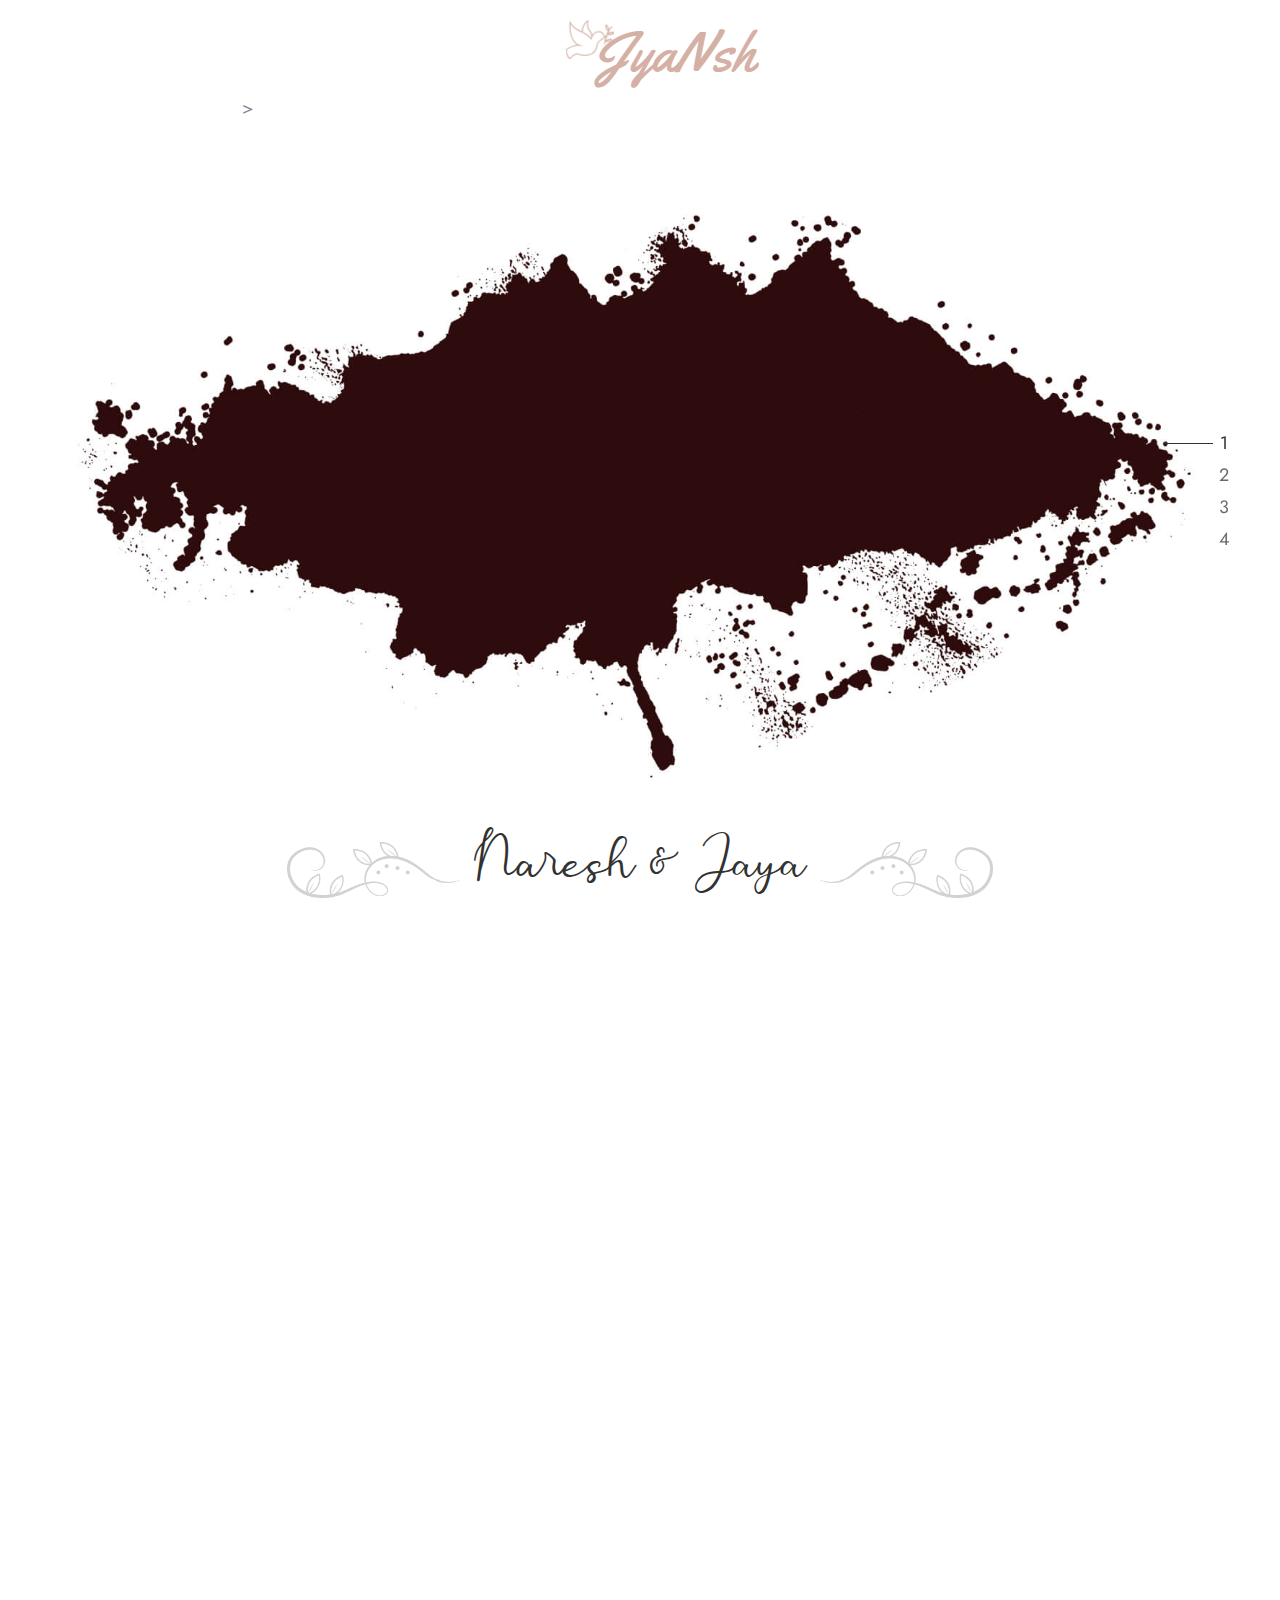
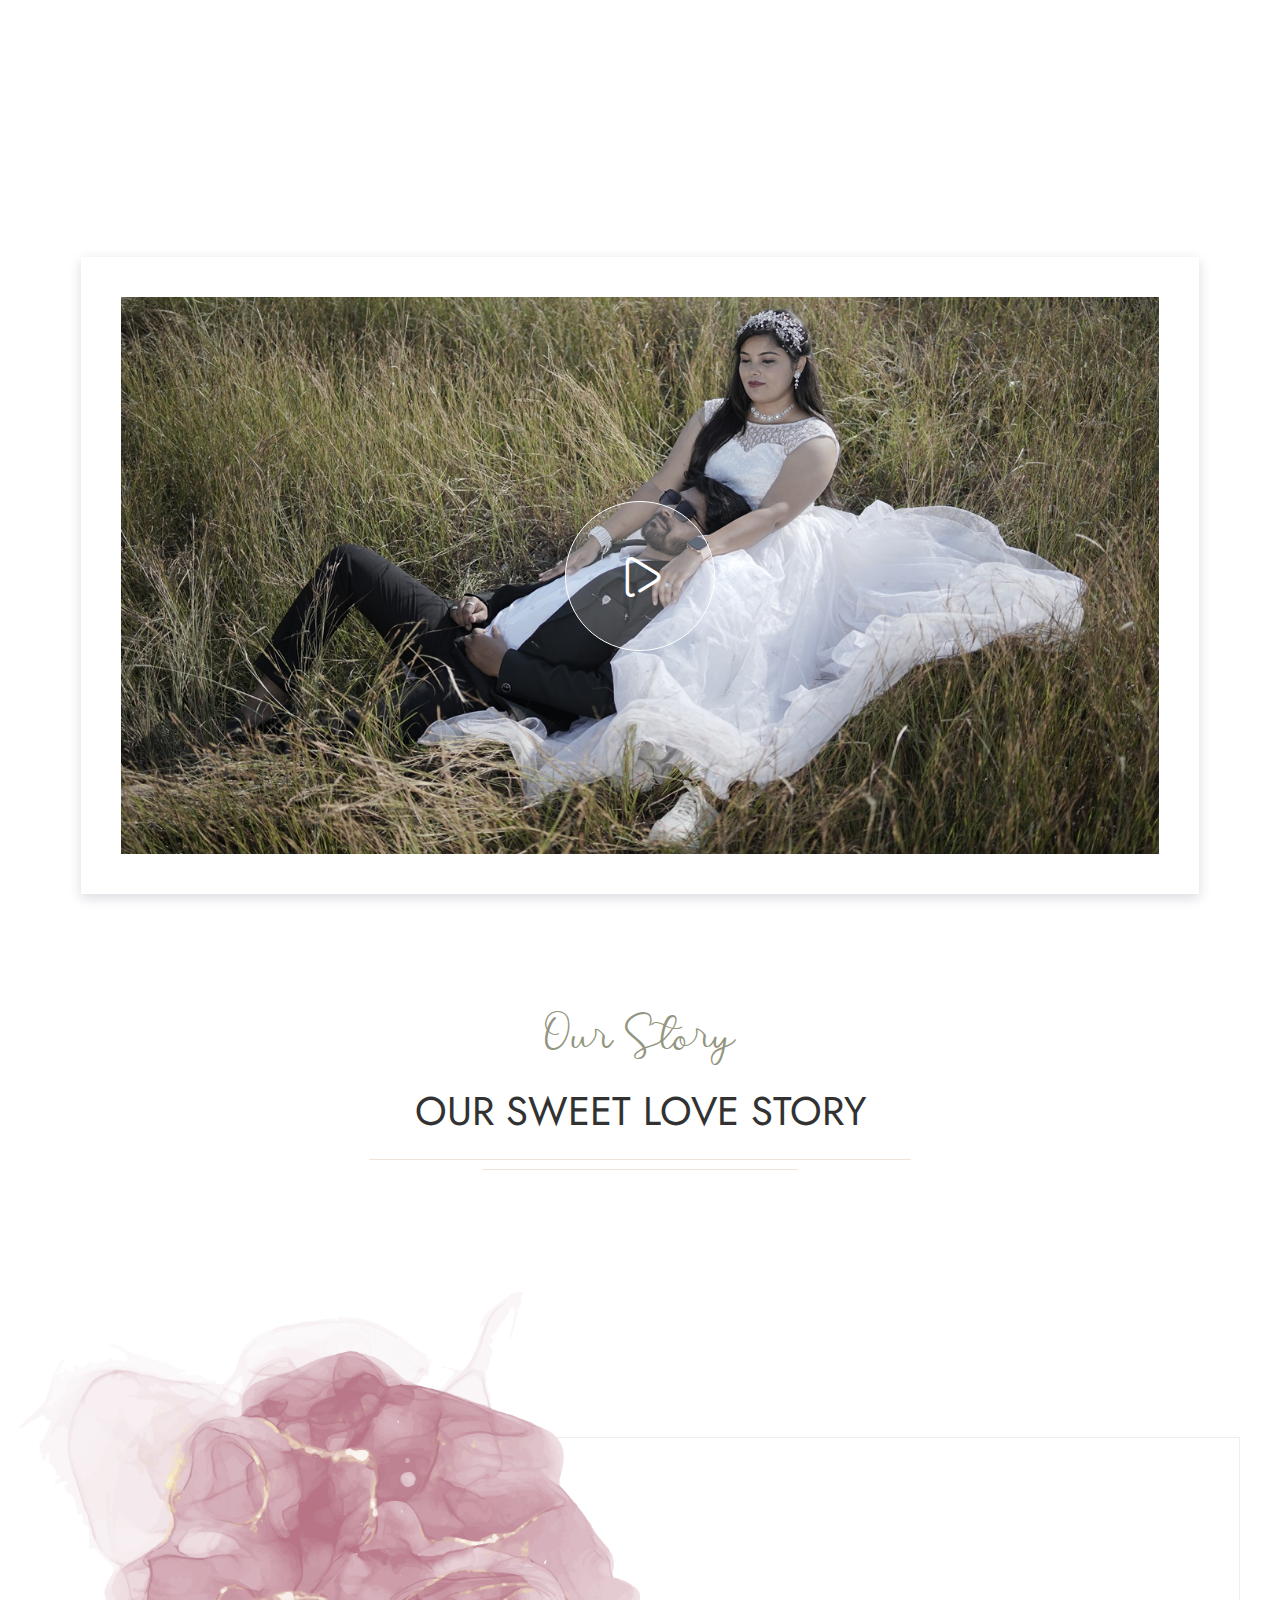
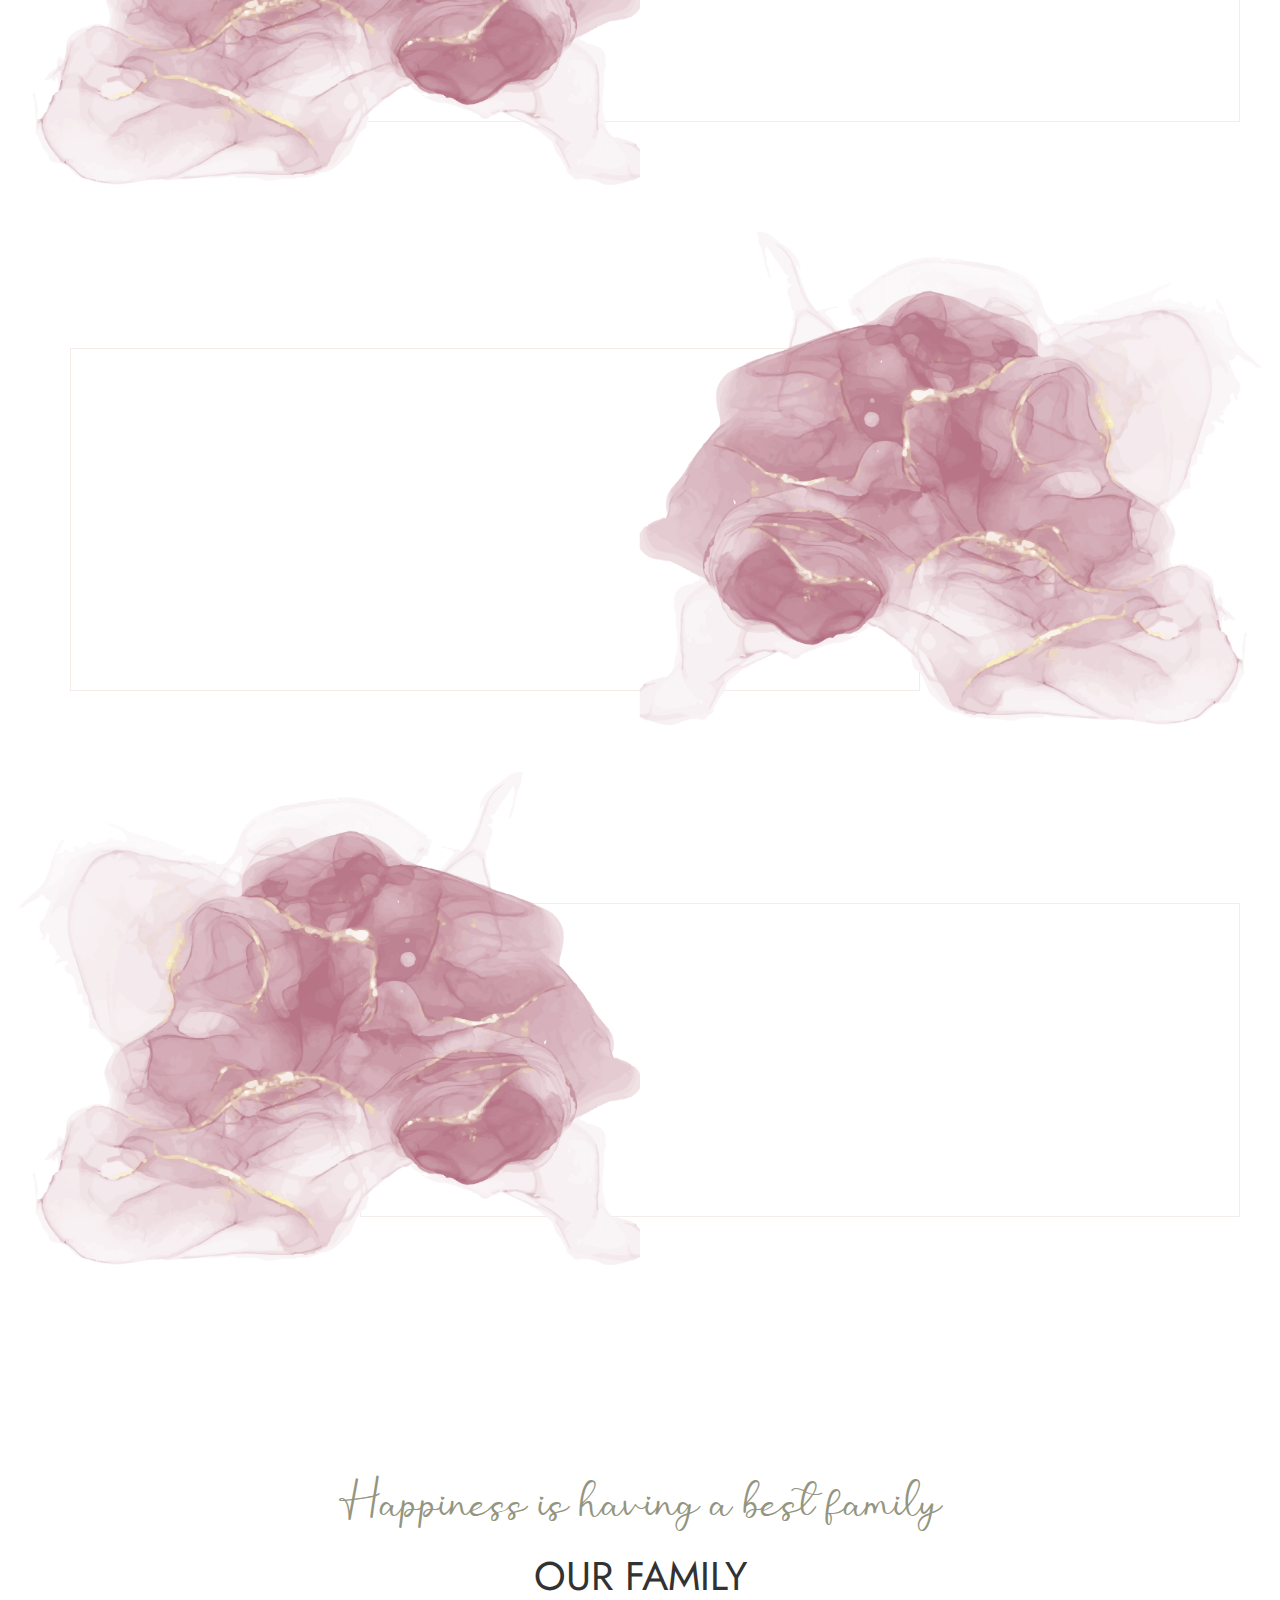
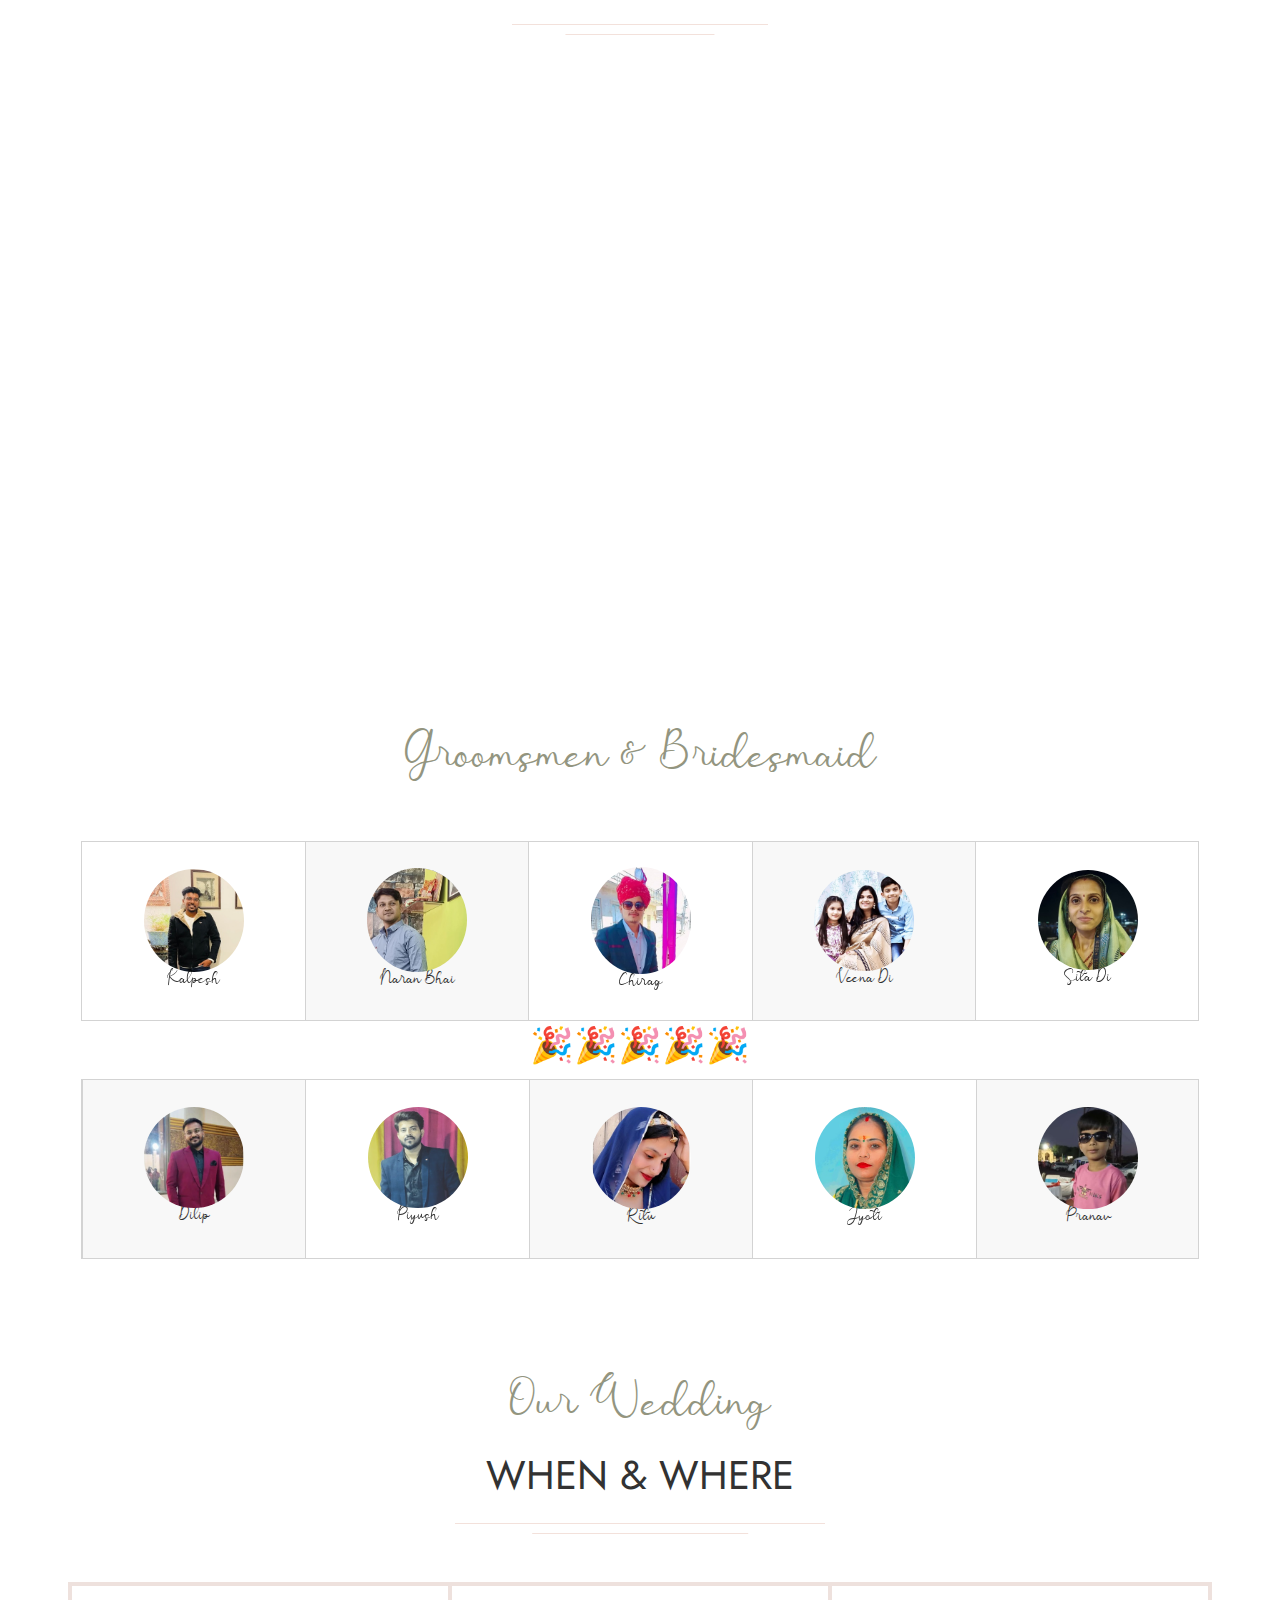
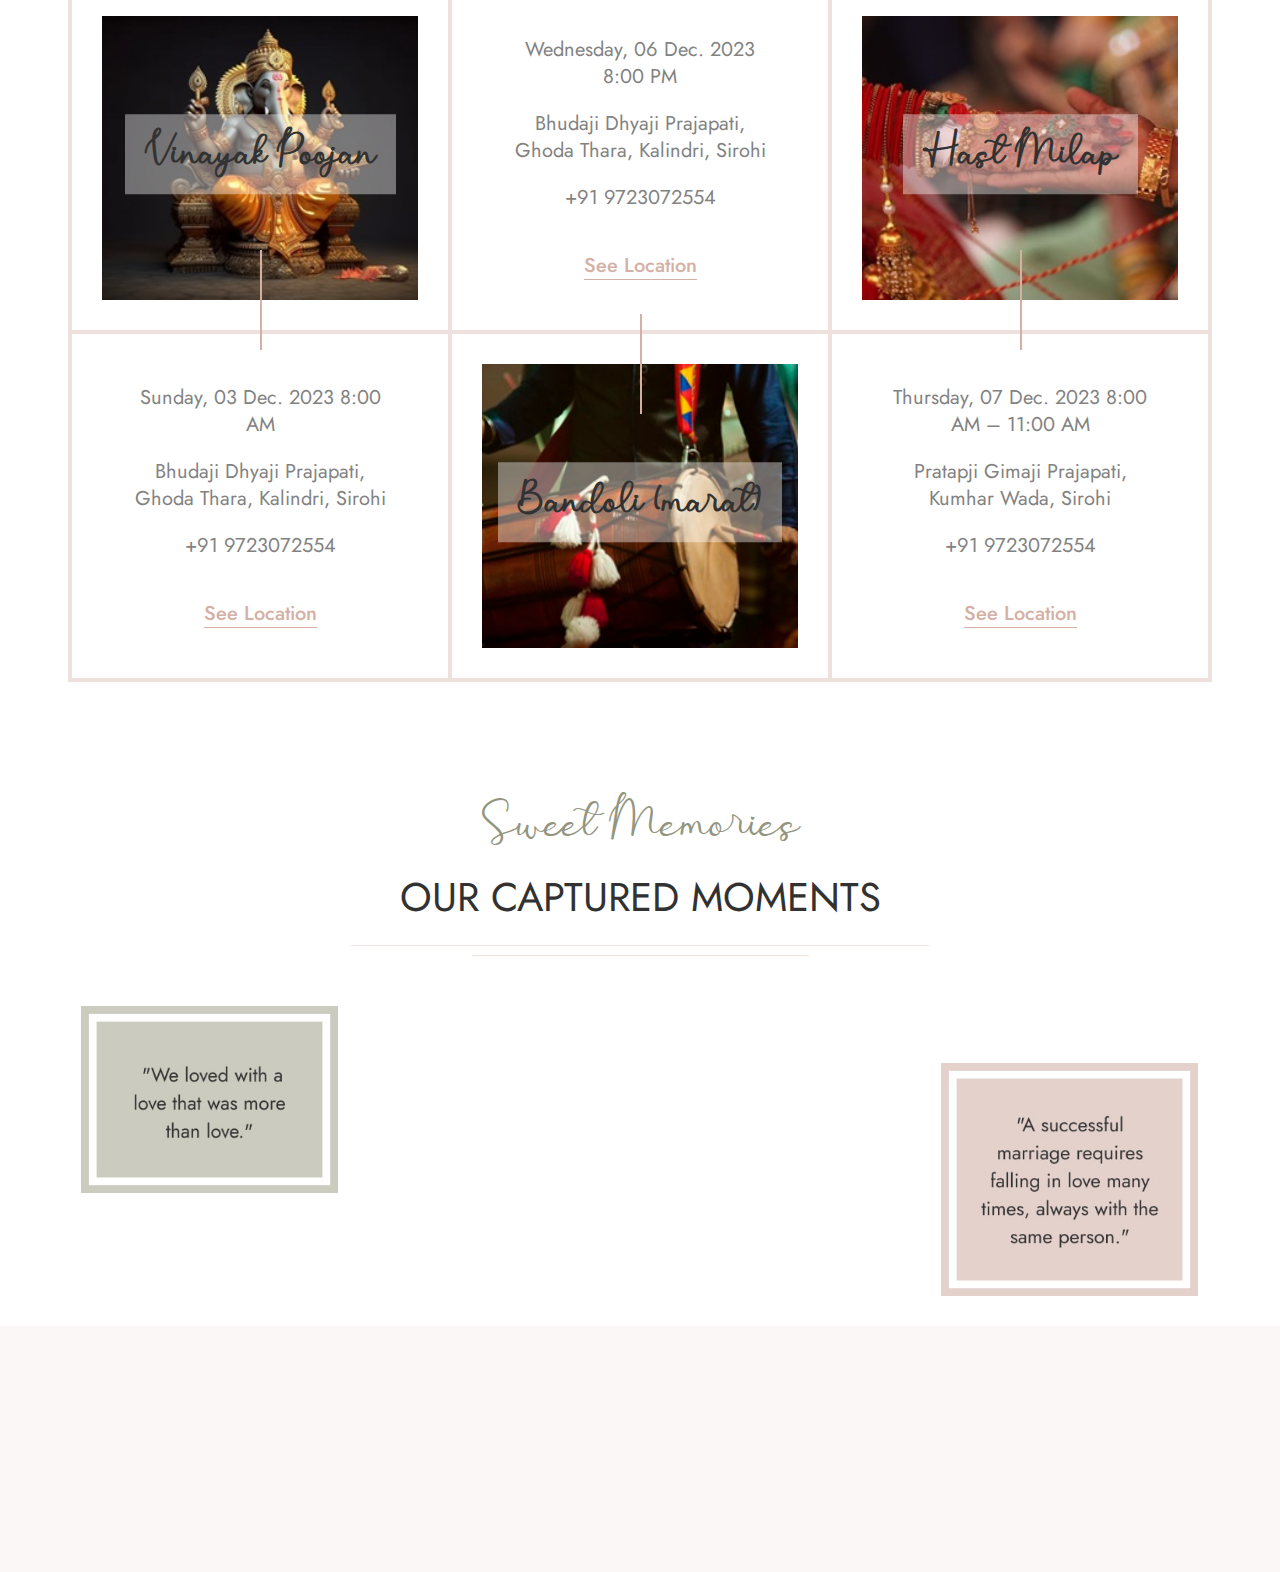
==== commit 0f0a4521: "changes" ====
--- a/index.html
+++ b/index.html
@@ -2,7 +2,6 @@
 <html lang="en">
 
 
-<!-- Mirrored from wpocean.com/html/tf/love-love/index-3.html by HTTrack Website Copier/3.x [XR&CO'2014], Thu, 26 Oct 2023 10:00:49 GMT -->
 
 <head>
     <meta charset="utf-8">
@@ -56,24 +55,10 @@
                     <div class="container-fluid">
                         <div class="row align-items-center">
                             <div class="col-md-3 col-3 d-lg-none d-block">
-                                <!-- <div class="mobail-menu">
-                                    <button type="button" class="navbar-toggler open-btn">
-                                        <span class="sr-only">Toggle navigation</span>
-                                        <span class="icon-bar first-angle"></span>
-                                        <span class="icon-bar middle-angle"></span>
-                                        <span class="icon-bar last-angle"></span>
-                                    </button>
-                                </div> -->
+
                             </div>
                             <div class="col-lg-2 col-md-6 col-6 d-lg-block d-none">
-                                <!-- <div class="social-info">
-                                    <ul>
-                                        <li><a href="#"><i class="fi flaticon-facebook-app-symbol"></i></a></li>
-                                        <li><a href="#"><i class="fi flaticon-twitter"></i></a></li>
-                                        <li><a href="#"><i class="fi flaticon-linkedin"></i></a></li>
-                                        <li><a href="#"><i class="fi flaticon-instagram-1"></i></a></li>
-                                    </ul>
-                                </div> -->
+
                             </div>
                             <div class="col-md-6 col-6 d-lg-none dl-block" style="
                             padding-left: 0;
@@ -98,810 +83,626 @@
                                     </ul>
 
                                 </div>
-                                <!-- end of nav-collapse --
+                                <!-- end of nav-collapse -->>
                             </div>
                             <div class="col-lg-2 col-md-2 col-2">
                                 <div class="header-right">
-                                    <!-- <div class="header-search-form-wrapper">
-                                        <div class="cart-search-contact">
-                                            <button class="search-toggle-btn"><i
-                                                    class="fi flaticon-search"></i></button>
-                                            <div class="header-search-form">
-                                                <form>
-                                                    <div>
-                                                        <input type="text" class="form-control"
-                                                            placeholder="Search here...">
-                                                        <button type="submit"><i
-                                                                class="fi flaticon-search"></i></button>
-                                                    </div>
-                                                </form>
-                                            </div>
-                                        </div>
-                                    </div> -->
-                                <!-- <div class="mini-cart">
-                                        <button class="cart-toggle-btn"> <i class="fi flaticon-shopping-cart"></i>
-                                            <span class="cart-count">2</span></button>
-                                        <div class="mini-cart-content">
-                                            <button class="mini-cart-close"><i class="ti-close"></i></button>
-                                            <div class="mini-cart-items">
-                                                <div class="mini-cart-item clearfix">
-                                                    <div class="mini-cart-item-image">
-                                                        <a href="shop.html"><img
-                                                                src="assets/images/shop/mini-cart/img-1.jpg" alt></a>
-                                                    </div>
-                                                    <div class="mini-cart-item-des">
-                                                        <a href="shop.html">Wedding Gown</a>
-                                                        <span class="mini-cart-item-price">$20.15 x 1</span>
-                                                        <span class="mini-cart-item-quantity"><a href="#"><i
-                                                                    class="ti-close"></i></a></span>
-                                                    </div>
-                                                </div>
-                                                <div class="mini-cart-item clearfix">
-                                                    <div class="mini-cart-item-image">
-                                                        <a href="shop.html"><img
-                                                                src="assets/images/shop/mini-cart/img-2.jpg" alt></a>
-                                                    </div>
-                                                    <div class="mini-cart-item-des">
-                                                        <a href="shop.html">Bridal Flower</a>
-                                                        <span class="mini-cart-item-price">$13.25 x 2</span>
-                                                        <span class="mini-cart-item-quantity"><a href="#"><i
-                                                                    class="ti-close"></i></a></span>
-                                                    </div>
-                                                </div>
-                                            </div>
-                                            <div class="mini-cart-action clearfix">
-                                                <span class="mini-checkout-price">Subtotal:
-                                                    <span>$215.14</span></span>
-                                                <div class="mini-btn">
-                                                    <a href="checkout.html" class="view-cart-btn s1">Checkout</a>
-                                                    <a href="cart.html" class="view-cart-btn">View Cart</a>
-                                                </div>
-                                            </div>
-                                        </div>
-                                    </div> -->
-                            </div>
-                        </div>
-                    </div>
-            </div><!-- end of container -->
-            </nav>
-    </div>
-    </header>
-    <!-- end of header -->
-    <!-- start of hero -->
-    <section class="wpo-hero-slider wpo-hero-style-3">
-        <h2 class="hidden">some</h2>
-        <div class="swiper-container">
-            <div class="swiper-wrapper">
-                <div class="swiper-slide">
-                    <div class="slide-inner slide-bg-image" data-background="assets/images/slider/slide-1.jpg">
-                    </div> <!-- end slide-inner -->
-                </div> <!-- end swiper-slide -->
-
-                <div class="swiper-slide">
-                    <div class="slide-inner slide-bg-image" data-background="assets/images/slider/slide-2.jpg">
-                    </div> <!-- end slide-inner -->
-                </div> <!-- end swiper-slide -->
-
-                <div class="swiper-slide">
-                    <div class="slide-inner slide-bg-image" data-background="assets/images/slider/slide-3.jpg">
-                    </div> <!-- end slide-inner -->
-                </div> <!-- end swiper-slide -->
-
-                <div class="swiper-slide">
-                    <div class="slide-inner slide-bg-image" data-background="assets/images/slider/slide-4.jpg">
-                    </div> <!-- end slide-inner -->
-                </div> <!-- end swiper-slide -->
-
-
+
+                                </div>
+                            </div>
+                        </div>
+                    </div><!-- end of container -->
+                </nav>
             </div>
-            <!-- end swiper-wrapper -->
-
-            <!-- swipper controls -->
-            <div class="swiper-pagination"></div>
-        </div>
-    </section>
-    <!-- end of hero slider -->
-    <!-- start wpo-wedding-date -->
-    <section class="wpo-wedding-date">
-        <div class="container">
-            <h2 class="wow fadeInUp" data-wow-duration="1000ms">
-                <span class="shape-1"><img src="assets/images/slider/shape.png" alt=""></span>
-                Naresh & Jaya
-                <span class="shape-2"><img src="assets/images/slider/shape2.png" alt=""> </span>
-            </h2>
-            <p class="wow fadeInUp" data-wow-duration="1200ms">We Are Getting Married December 07,2023 </p>
-            <div class="row wow fadeInUp" data-wow-duration="1400ms">
-                <div class="col col-xs-12">
-                    <div class="clock-grids">
-                        <div id="clock" data-date="2023/12/07 10:00"></div>
-                    </div>
-                </div>
+        </header>
+        <!-- end of header -->
+        <!-- start of hero -->
+        <section class="wpo-hero-slider wpo-hero-style-3">
+            <h2 class="hidden">some</h2>
+            <div class="swiper-container">
+                <div class="swiper-wrapper">
+                    <div class="swiper-slide">
+                        <div class="slide-inner slide-bg-image" data-background="assets/images/slider/slide-1.jpg">
+                        </div> <!-- end slide-inner -->
+                    </div> <!-- end swiper-slide -->
+
+                    <div class="swiper-slide">
+                        <div class="slide-inner slide-bg-image" data-background="assets/images/slider/slide-2.jpg">
+                        </div> <!-- end slide-inner -->
+                    </div> <!-- end swiper-slide -->
+
+                    <div class="swiper-slide">
+                        <div class="slide-inner slide-bg-image" data-background="assets/images/slider/slide-3.jpg">
+                        </div> <!-- end slide-inner -->
+                    </div> <!-- end swiper-slide -->
+
+                    <div class="swiper-slide">
+                        <div class="slide-inner slide-bg-image" data-background="assets/images/slider/slide-4.jpg">
+                        </div> <!-- end slide-inner -->
+                    </div> <!-- end swiper-slide -->
+
+
+                </div>
+                <!-- end swiper-wrapper -->
+
+                <!-- swipper controls -->
+                <div class="swiper-pagination"></div>
             </div>
-        </div> <!-- end container -->
-    </section>
-    <!-- end wpo-wedding-date -->
-    <!-- start couple-section -->
-    <section class="wpo-couple-section section-padding" id="couple">
-        <div class="container">
-            <div class="couple-area clearfix">
-                <div class="row align-items-center">
-                    <div class="col col-md-5 col-12">
-                        <div class="couple-item wow fadeInLeftSlow" data-wow-duration="1700ms">
-                            <div class="couple-img">
-                                <img src="assets/images/couple/naresh.jpeg" alt="">
-                            </div>
-                            <div class="couple-text">
-                                <h3>Naresh</h3>
-                                <p>Love is not something that you can express in words. Love is something that is
-                                    expressed by ctions and felt with the heart. I don't know how much loved i mke you
-                                    feel but trust me dear, you are the most precious thing in my life. I LOVE YOU!</p>
-                                <!-- <div class="social">
+        </section>
+        <!-- end of hero slider -->
+        <!-- start wpo-wedding-date -->
+        <section class="wpo-wedding-date">
+            <div class="container">
+                <h2 class="wow fadeInUp" data-wow-duration="1000ms">
+                    <span class="shape-1"><img src="assets/images/slider/shape.png" alt=""></span>
+                    Naresh & Jaya
+                    <span class="shape-2"><img src="assets/images/slider/shape2.png" alt=""> </span>
+                </h2>
+                <p class="wow fadeInUp" data-wow-duration="1200ms">We Are Getting Married December 07,2023 </p>
+                <div class="row wow fadeInUp" data-wow-duration="1400ms">
+                    <div class="col col-xs-12">
+                        <div class="clock-grids">
+                            <div id="clock" data-date="2023/12/07 10:00"></div>
+                        </div>
+                    </div>
+                </div>
+            </div> <!-- end container -->
+        </section>
+        <!-- end wpo-wedding-date -->
+        <!-- start couple-section -->
+        <section class="wpo-couple-section section-padding" id="couple">
+            <div class="container">
+                <div class="couple-area clearfix">
+                    <div class="row align-items-center">
+                        <div class="col col-md-5 col-12">
+                            <div class="couple-item wow fadeInLeftSlow" data-wow-duration="1700ms">
+                                <div class="couple-img">
+                                    <img src="assets/images/couple/naresh.jpeg" alt="">
+                                </div>
+                                <div class="couple-text">
+                                    <h3>Naresh</h3>
+                                    <p>Love is not something that you can express in words. Love is something that is
+                                        expressed by ctions and felt with the heart. I don't know how much loved i mke
+                                        you
+                                        feel but trust me dear, you are the most precious thing in my life. I LOVE YOU!
+                                    </p>
+                                    <!-- <div class="social">
                                     <ul>
                                         <li><a href="#"><i class="ti-facebook"></i></a></li>
                                         <li><a href="#"><i class="ti-twitter-alt"></i></a></li>
                                         <li><a href="#"><i class="ti-instagram"></i></a></li>
                                     </ul>
                                 </div> -->
-                            </div>
-                        </div>
-                    </div>
-                    <div class="col col-md-2 col-12">
-                        <div class="middle-couple-shape wow fadeInUp" data-wow-duration="1000ms">
-                            <div class="shape">
-                                <img src="assets/images/couple/shape.png" alt="">
-                            </div>
-                        </div>
-                    </div>
-                    <div class="col col-md-5 col-12">
-                        <div class="couple-item wow fadeInRightSlow" data-wow-duration="1700ms">
-                            <div class="couple-img">
-                                <img src="assets/images/couple/jaya.JPG" alt="">
-                            </div>
-                            <div class="couple-text">
-                                <h3>Jaya</h3>
-                                <p>I can say it a million times and it still won't be enough: I LOVE YOU. your love is
-                                    amazing. It's perfect. It's GREAT. I've seen love before, but not like this. This
-                                    love is absolutely exceptional. Thank you for being my partner.</p>
-                                <!-- <div class="social">
+                                </div>
+                            </div>
+                        </div>
+                        <div class="col col-md-2 col-12">
+                            <div class="middle-couple-shape wow fadeInUp" data-wow-duration="1000ms">
+                                <div class="shape">
+                                    <img src="assets/images/couple/shape.png" alt="">
+                                </div>
+                            </div>
+                        </div>
+                        <div class="col col-md-5 col-12">
+                            <div class="couple-item wow fadeInRightSlow" data-wow-duration="1700ms">
+                                <div class="couple-img">
+                                    <img src="assets/images/couple/jaya.JPG" alt="">
+                                </div>
+                                <div class="couple-text">
+                                    <h3>Jaya</h3>
+                                    <p>I can say it a million times and it still won't be enough: I LOVE YOU. your love
+                                        is
+                                        amazing. It's perfect. It's GREAT. I've seen love before, but not like this.
+                                        This
+                                        love is absolutely exceptional. Thank you for being my partner.</p>
+                                    <!-- <div class="social">
                                     <ul>
                                         <li><a href="#"><i class="ti-facebook"></i></a></li>
                                         <li><a href="#"><i class="ti-twitter-alt"></i></a></li>
                                         <li><a href="#"><i class="ti-instagram"></i></a></li>
                                     </ul>
                                 </div> -->
-                            </div>
-                        </div>
-                    </div>
+                                </div>
+                            </div>
+                        </div>
+                    </div>
+                </div>
+            </div> <!-- end container -->
+        </section>
+        <!-- end couple-section -->
+        <!-- start wpo-video-section -->
+        <section class="wpo-video-section-s2 pb-0 section-padding">
+            <h2 class="hidden">some</h2>
+            <div class="container">
+                <div class="video-wrap">
+                    <img src="assets/images/video-banner.JPG" alt="">
+                    <a href="https://www.youtube.com/embed/zPWvk7TAN2s?si=nVdXokAn_Ho4bGeY" class="video-btn"
+                        data-type="iframe"><i class="fi flaticon-play"></i></a>
                 </div>
             </div>
-        </div> <!-- end container -->
-    </section>
-    <!-- end couple-section -->
-    <!-- start wpo-video-section -->
-    <section class="wpo-video-section-s2 pb-0 section-padding">
-        <h2 class="hidden">some</h2>
-        <div class="container">
-            <div class="video-wrap">
-                <img src="assets/images/video-banner.JPG" alt="">
-                <a href="https://www.youtube.com/embed/zPWvk7TAN2s?si=nVdXokAn_Ho4bGeY" class="video-btn"
-                    data-type="iframe"><i class="fi flaticon-play"></i></a>
+        </section>
+        <!-- end wpo-video-section-->
+        <!-- start wpo-story-section -->
+        <section class="wpo-story-section section-padding" id="story">
+            <div class="container-fluid">
+                <div class="wpo-section-title">
+                    <h4>Our Story</h4>
+                    <h2>Our Sweet love story</h2>
+                </div>
+                <div class="wpo-story-wrap">
+                    <div class="wpo-story-item">
+                        <div class="wpo-story-img-wrap">
+                            <div class="wpo-story-img wow zoomIn" data-wow-duration="1000ms">
+                                <img src="assets/images/story/1.jpg" alt="">
+                            </div>
+                            <div class="wpo-img-shape">
+                                <img src="assets/images/story/shape.png" alt="">
+                            </div>
+                        </div>
+                        <div class="wpo-story-content">
+                            <div class="wpo-story-content-inner wow fadeInRightSlow" data-wow-duration="1700ms">
+                                <h2>First Time We Meet</h2>
+                                <span>27th Sep 2022</span>
+                                <p>I never would have thought that the day we met each other was the best of my entire
+                                    life.
+                                </p>
+                            </div>
+                        </div>
+                    </div>
+                    <div class="wpo-story-item">
+                        <div class="wpo-story-img-wrap">
+                            <div class="wpo-story-img wow zoomIn" data-wow-duration="1000ms">
+                                <img src="assets/images/story/3.jpg" alt="">
+                            </div>
+                            <div class="wpo-img-shape">
+                                <img src="assets/images/story/shape.png" alt="">
+                            </div>
+                        </div>
+                        <div class="wpo-story-content">
+                            <div class="wpo-story-content-inner wow fadeInRightSlow" data-wow-duration="1700ms">
+                                <h2>She Said Yes</h2>
+                                <span>29th Sep 2022</span>
+                                <p>I thought that it mattered what I said or where I said it, then I realised the only
+                                    thing
+                                    that matters is that you make me happier than I ever thought I could be. And if you
+                                    let
+                                    me, I will spend the rest of my life trying to make you feel the same way.</p>
+                            </div>
+                        </div>
+                    </div>
+                    <div class="wpo-story-item">
+                        <div class="wpo-story-img-wrap">
+                            <div class="wpo-story-img wow zoomIn" data-wow-duration="1000ms">
+                                <img src="assets/images/story/2.jpg" alt="">
+                            </div>
+                            <div class="wpo-img-shape">
+                                <img src="assets/images/story/shape.png" alt="">
+                            </div>
+                        </div>
+                        <div class="wpo-story-content">
+                            <div class="wpo-story-content-inner wow fadeInLeftSlow" data-wow-duration="1700ms">
+                                <h2>Engagement</h2>
+                                <span>30th Oct 2022</span>
+                                <p>ou brought a lot of sunshine into my life. You filled me with happiness I never knew.
+                                    i
+                                    love your funny nature. And no one, no one can take the place of you in my life.</p>
+                            </div>
+                        </div>
+                    </div>
+
+                </div>
+            </div> <!-- end container -->
+        </section>
+        <!-- end story-section -->
+
+
+
+        <!-- start wpo-team-section -->
+        <section class="wpo-team-section section-padding">
+            <div class="container">
+                <div class="wpo-section-title">
+                    <h4>Happiness is having a best family</h4>
+                    <h2>Our Family</h2>
+                </div>
+                <div class="wpo-team-wrap">
+                    <div class="row">
+                        <div class="col-lg-3 col-md-6 col-sm-6 col-6">
+                            <div class="wpo-team-item wow fadeInUp" data-wow-duration="1000ms">
+                                <div class="wpo-team-img">
+                                    <img src="assets/images/team/dad.jpg" alt="">
+                                </div>
+                                <div class="wpo-team-text">
+                                    <h3><a href="team-single.html">Mr. Bhudaji</a></h3>
+                                    <span>Groom's Dad</span>
+                                </div>
+                            </div>
+                        </div>
+                        <div class="col-lg-3 col-md-6 col-sm-6 col-6">
+                            <div class="wpo-team-item wow fadeInUp" data-wow-duration="1200ms">
+                                <div class="wpo-team-img">
+                                    <img src="assets/images/team/mom.jpeg" alt="">
+                                </div>
+                                <div class="wpo-team-text">
+                                    <h3><a href="team-single.html">Mrs. Kamla devi</a></h3>
+                                    <span>Groom's Mom</span>
+                                </div>
+                            </div>
+                        </div>
+                        <div class="col-lg-3 col-md-6 col-sm-6 col-6">
+                            <div class="wpo-team-item wow fadeInUp" data-wow-duration="1400ms">
+                                <div class="wpo-team-img">
+                                    <img src="assets/images/team/jaya-dad.jpeg" alt="">
+                                </div>
+                                <div class="wpo-team-text">
+                                    <h3><a href="team-single.html">Mr. Pratapji</a></h3>
+                                    <span>Brid's Dad</span>
+                                </div>
+                            </div>
+                        </div>
+                        <div class="col-lg-3 col-md-6 col-sm-6 col-6">
+                            <div class="wpo-team-item wow fadeInUp" data-wow-duration="1600ms">
+                                <div class="wpo-team-img">
+                                    <img src="assets/images/team/jaya-mom-2.jpeg" alt="">
+                                </div>
+                                <div class="wpo-team-text">
+                                    <h3><a href="team-single.html">Mrs. Asha Devi</a></h3>
+                                    <span>Brid's Mom</span>
+                                </div>
+                            </div>
+                        </div>
+                    </div>
+                    <div class="row">
+                        <div class="col-lg-12 col-md-12 col-sm-12 col-12">
+                            <div class="wpo-team-item wow fadeInUp" data-wow-duration="1000ms">
+                                <div class="wpo-team-img">
+                                    <img src="assets/images/team/masi.jpeg" alt="">
+                                </div>
+                                <div class="wpo-team-text">
+                                    <h3><a href="team-single.html">Usha Devi</a></h3>
+                                    <span>Brid's aunt(Maasi)</span>
+                                </div>
+                            </div>
+                        </div>
+                    </div>
+                </div>
+            </div> <!-- end container -->
+        </section>
+        <!-- end wpo-team-section -->
+
+
+        <!-- start wpo-partners-section -->
+        <section class="wpo-partners-section">
+            <div class="container">
+                <div class="wpo-section-title">
+                    <h4>Groomsmen & Bridesmaid</h4>
+                    <!-- <h2>Our Family</h2> -->
+                </div>
+                <div class="row">
+                    <div class="col col-xs-12">
+                        <div class="partner-grids partners-slider owl-carousel">
+                            <div class="grid">
+                                <img src="assets/images/team/1.jpeg" alt>
+                                <h3>Kalpesh</h3>
+                            </div>
+                            <div class="grid">
+                                <img src="assets/images/team/2.jpeg" alt>
+                                <h3>Naran Bhai</h3>
+                            </div>
+                            <div class="grid">
+                                <img src="assets/images/team/3.jpeg" alt>
+                                <h3>Chirag</h3>
+                            </div>
+                            <div class="grid">
+                                <img src="assets/images/team/9.jpeg" alt>
+                                <h3>Veena Di</h3>
+                            </div>
+                            <div class="grid">
+                                <img src="assets/images/team/14.jpeg" alt>
+                                <h3>Sita Di</h3>
+                            </div>
+                            <div class="grid">
+                                <img src="assets/images/team/1.1.jpeg" alt>
+                                <h3>Vaishali</h3>
+                            </div>
+
+                            <div class="grid">
+                                <img src="assets/images/team/10.jpg" alt>
+                                <h3>Bhumi Di</h3>
+                            </div>
+                            <div class="grid">
+                                <img src="assets/images/team/11.jpg" alt>
+                                <h3>Usha Di</h3>
+                            </div>
+                            <div class="grid">
+                                <img src="assets/images/team/13.jpeg" alt>
+                                <h3>Manisha</h3>
+                            </div>
+                            <div class="grid">
+                                <img src="assets/images/team/4.jpeg" alt>
+                                <h3>Suresh</h3>
+                            </div>
+
+                            <div class="grid">
+                                <img src="assets/images/team/5.jpeg" alt>
+                                <h3>Sandeep</h3>
+
+                            </div>
+                            <div class="grid">
+                                <img src="assets/images/team/6.jpeg" alt>
+                                <h3>Aakash</h3>
+
+                            </div>
+                            <div class="grid">
+                                <img src="assets/images/team/12.jpg" alt>
+                                <h3>Aarti</h3>
+                            </div>
+                            <div class="grid">
+                                <img src="assets/images/team/13.jpg" alt>
+                                <h3>Jinal</h3>
+                            </div>
+
+
+                            <div class="grid">
+                                <img src="assets/images/team/7.jpeg" alt>
+                                <h3>Dheeraj</h3>
+                            </div>
+                            <div class="grid">
+                                <img src="assets/images/team/8.jpeg" alt>
+                                <h3>Sunil</h3>
+                            </div>
+
+                        </div>
+                    </div>
+                </div>
+            </div> <!-- end container -->
+        </section>
+        <!-- end wpo-partners-section-->
+
+        <!-- start wpo-partners-section -->
+        <section class="wpo-partners-section">
+            <div class="wpo-section-title mb-0 ">
+                <h4>🎉🎉🎉🎉🎉</h4>
+                <!-- <h2>&nbsp;</h2> -->
+            </div>
+            <div class="container">
+                <div class="row">
+                    <div class="col col-xs-12">
+                        <div class="partner-grids partners-slider owl-carousel">
+                            <div class="grid">
+                                <img src="assets/images/team/b1.jpeg" alt>
+                                <h3>Dilip</h3>
+                            </div>
+                            <div class="grid">
+                                <img src="assets/images/team/b2.jpeg" alt>
+                                <h3>Piyush</h3>
+
+                            </div>
+                            <div class="grid">
+                                <img src="assets/images/team/b3.jpeg" alt>
+                                <h3>Ritu</h3>
+
+                            </div>
+                            <div class="grid">
+                                <img src="assets/images/team/b4.jpeg" alt>
+                                <h3>Jyoti</h3>
+                            </div>
+                            <div class="grid">
+                                <img src="assets/images/team/pranav.jpeg" alt>
+                                <h3>Pranav</h3>
+                            </div>
+                            <div class="grid">
+                                <img src="assets/images/team/chinu.jpeg" alt>
+                                <h3>Chinu</h3>
+                            </div>
+                        </div>
+                    </div>
+                </div>
+            </div> <!-- end container -->
+        </section>
+        <!-- end wpo-partners-section-->
+
+        <!-- start wpo-event-section -->
+        <section class="wpo-event-section section-padding pb-0" id="event">
+            <div class="container">
+                <div class="wpo-section-title">
+                    <h4>Our Wedding</h4>
+                    <h2>When & Where</h2>
+                </div>
+                <div class="wpo-event-wrap">
+                    <div class="row">
+                        <div class="col col-lg-4 col-md-6 col-12">
+                            <div class="wpo-event-item">
+                                <div class="wpo-event-img">
+                                    <img src="assets/images/event/ganesh-sthapna.jpg" alt="">
+                                    <div class="title">
+                                        <h2 style="
+                                    font-weight: bold;
+                                ">Vinayak Poojan</h2>
+                                    </div>
+                                </div>
+                                <div class="wpo-event-text">
+                                    <ul>
+                                        <li>Sunday, 03 Dec. 2023
+                                            8:00 AM</li>
+                                        <li>Bhudaji Dhyaji Prajapati, Ghoda Thara, Kalindri, Sirohi</li>
+                                        <li>+91 9723072554</li>
+                                        <li> <a class="" target="_blank"
+                                                href="https://www.google.com/maps/place/Shree+Bhudaji+Dayaji/@24.9242785,72.6929603,18.52z/data=!4m6!3m5!1s0x394321341049caab:0xa2a4b82e8802dc5!8m2!3d24.9242246!4d72.6929743!16s%2Fg%2F11rvjnrbw6?hl=en-IN&entry=ttu">See
+                                                Location</a></li>
+                                    </ul>
+                                </div>
+                            </div>
+                        </div>
+                        <div class="col col-lg-4 col-md-6 col-12">
+                            <div class="wpo-event-item">
+                                <div class="wpo-event-img">
+                                    <img src="assets/images/event/bandoli.jpg" alt="">
+                                    <div class="title">
+                                        <h2 style="
+                                    font-weight: bold;
+                                ">Bandoli (marat)</h2>
+                                    </div>
+                                </div>
+                                <div class="wpo-event-text">
+                                    <ul>
+                                        <li>Wednesday, 06 Dec. 2023
+                                            8:00 PM</li>
+                                        <li>Bhudaji Dhyaji Prajapati, Ghoda Thara, Kalindri, Sirohi</li>
+                                        <li>+91 9723072554</li>
+                                        <li> <a class="" target="_blank"
+                                                href="https://www.google.com/maps/place/Shree+Bhudaji+Dayaji/@24.9242785,72.6929603,18.52z/data=!4m6!3m5!1s0x394321341049caab:0xa2a4b82e8802dc5!8m2!3d24.9242246!4d72.6929743!16s%2Fg%2F11rvjnrbw6?hl=en-IN&entry=ttu">See
+                                                Location</a></li>
+                                    </ul>
+                                </div>
+                            </div>
+                        </div>
+                        <div class="col col-lg-4 col-md-6 col-12">
+                            <div class="wpo-event-item">
+                                <div class="wpo-event-img">
+                                    <img src="assets/images/event/hast-milap.jpg" alt="">
+                                    <div class="title">
+                                        <h2 style="
+                                    font-weight: bold;
+                                ">Hast Milap</h2>
+                                    </div>
+                                </div>
+                                <div class="wpo-event-text">
+                                    <ul>
+                                        <li>Thursday, 07 Dec. 2023
+                                            8:00 AM – 11:00 AM</li>
+                                        <li>Pratapji Gimaji Prajapati, Kumhar Wada, Sirohi</li>
+                                        <li>+91 9723072554</li>
+                                        <li> <a class="" target="_blank"
+                                                href="https://www.google.com/maps/place/Kumhar+Wada,+Bagikhana,+Sirohi,+Rajasthan+307001/@24.8820586,72.8611006,18z/data=!3m1!4b1!4m6!3m5!1s0x3942dafae6fdbab9:0xd30836aaa8f1229f!8m2!3d24.8816547!4d72.8628097!16s%2Fg%2F1ptyvs7f9?hl=en-IN&entry=ttu">See
+                                                Location</a></li>
+                                    </ul>
+                                </div>
+                            </div>
+                        </div>
+                    </div>
+                </div>
+
+            </div> <!-- end container -->
+        </section>
+        <!-- end wpo-event-section -->
+
+        <!-- start wpo-portfolio-section -->
+        <section class="wpo-portfolio-section-s2 pb-0 section-padding" id="gallery">
+            <div class="container">
+                <div class="wpo-section-title">
+                    <h4>Sweet Memories</h4>
+                    <h2>Our Captured Moments</h2>
+                </div>
+                <div class="sortable-gallery">
+                    <div class="gallery-filters"></div>
+                    <div class="row">
+                        <div class="col-lg-12">
+                            <div class="portfolio-grids gallery-container clearfix">
+                                <div class="grid">
+                                    <div class="img-holder">
+                                        <a href="assets/images/portfolio/10.jpg" class="fancybox"
+                                            data-fancybox-group="gall-1">
+                                            <img src="assets/images/portfolio/10.jpg" alt class="img img-responsive">
+                                            <div class="hover-content">
+                                                <i class="ti-plus"></i>
+                                            </div>
+                                        </a>
+                                    </div>
+                                </div>
+                                <div class="grid">
+                                    <div class="img-holder">
+                                        <a href="assets/images/portfolio/5.jpg" class="fancybox"
+                                            data-fancybox-group="gall-1">
+                                            <img src="assets/images/portfolio/5.jpg" alt class="img img-responsive">
+                                            <div class="hover-content">
+                                                <i class="ti-plus"></i>
+                                            </div>
+                                        </a>
+                                    </div>
+                                </div>
+                                <div class="grid">
+                                    <div class="img-holder">
+                                        <a href="assets/images/portfolio/6.jpg" class="fancybox"
+                                            data-fancybox-group="gall-1">
+                                            <img src="assets/images/portfolio/6.jpg" alt class="img img-responsive">
+                                            <div class="hover-content">
+                                                <i class="ti-plus"></i>
+                                            </div>
+                                        </a>
+                                    </div>
+                                </div>
+                                <div class="grid">
+                                    <div class="img-holder">
+                                        <a href="assets/images/portfolio/7.jpg" class="fancybox"
+                                            data-fancybox-group="gall-1">
+                                            <img src="assets/images/portfolio/7.jpg" alt class="img img-responsive">
+                                            <div class="hover-content">
+                                                <i class="ti-plus"></i>
+                                            </div>
+                                        </a>
+                                    </div>
+                                </div>
+                                <div class="grid">
+                                    <div class="img-holder">
+                                        <a href="assets/images/portfolio/8.jpg" class="fancybox"
+                                            data-fancybox-group="gall-1">
+                                            <img src="assets/images/portfolio/8.jpg" alt class="img img-responsive">
+                                            <div class="hover-content">
+                                                <i class="ti-plus"></i>
+                                            </div>
+                                        </a>
+                                    </div>
+                                </div>
+                                <div class="grid">
+                                    <div class="img-holder">
+                                        <a href="assets/images/portfolio/9.jpg" class="fancybox"
+                                            data-fancybox-group="gall-1">
+                                            <img src="assets/images/portfolio/9.jpg" alt class="img img-responsive">
+                                            <div class="hover-content">
+                                                <i class="ti-plus"></i>
+                                            </div>
+                                        </a>
+                                    </div>
+                                </div>
+                                <div class="grid">
+                                    <div class="img-holder">
+                                        <a href="assets/images/portfolio/11.jpg" class="fancybox"
+                                            data-fancybox-group="gall-1">
+                                            <img src="assets/images/portfolio/11.jpg" alt class="img img-responsive">
+                                            <div class="hover-content">
+                                                <i class="ti-plus"></i>
+                                            </div>
+                                        </a>
+                                    </div>
+                                </div>
+                            </div>
+                        </div>
+                    </div>
+                </div>
+
+            </div> <!-- end container -->
+        </section>
+        <!-- end wpo-portfolio-section -->
+
+        <!-- wpo-site-footer start -->
+        <div class="wpo-site-footer text-center">
+            <div class="container">
+                <div class="row">
+                    <div class="col-12">
+                        <div class="footer-image wpo-wedding-date">
+                            <h2 class="wow fadeInUp" data-wow-duration="1000ms">
+                                <span class="shape-1"><img src="assets/images/slider/shape.png" alt=""></span>
+                                Thank You
+                                <span class="shape-2"><img src="assets/images/slider/shape2.png" alt=""> </span>
+                            </h2>
+                        </div>
+                    </div>
+
+                </div>
             </div>
         </div>
-    </section>
-    <!-- end wpo-video-section-->
-    <!-- start wpo-story-section -->
-    <section class="wpo-story-section section-padding" id="story">
-        <div class="container-fluid">
-            <div class="wpo-section-title">
-                <h4>Our Story</h4>
-                <h2>Our Sweet love story</h2>
-            </div>
-            <div class="wpo-story-wrap">
-                <div class="wpo-story-item">
-                    <div class="wpo-story-img-wrap">
-                        <div class="wpo-story-img wow zoomIn" data-wow-duration="1000ms">
-                            <img src="assets/images/story/1.jpg" alt="">
-                        </div>
-                        <div class="wpo-img-shape">
-                            <img src="assets/images/story/shape.png" alt="">
-                        </div>
-                    </div>
-                    <div class="wpo-story-content">
-                        <div class="wpo-story-content-inner wow fadeInRightSlow" data-wow-duration="1700ms">
-                            <h2>First Time We Meet</h2>
-                            <span>27th Sep 2022</span>
-                            <p>I never would have thought that the day we met each other was the best of my entire life.
-                            </p>
-                        </div>
-                    </div>
-                </div>
-                <div class="wpo-story-item">
-                    <div class="wpo-story-img-wrap">
-                        <div class="wpo-story-img wow zoomIn" data-wow-duration="1000ms">
-                            <img src="assets/images/story/3.jpg" alt="">
-                        </div>
-                        <div class="wpo-img-shape">
-                            <img src="assets/images/story/shape.png" alt="">
-                        </div>
-                    </div>
-                    <div class="wpo-story-content">
-                        <div class="wpo-story-content-inner wow fadeInRightSlow" data-wow-duration="1700ms">
-                            <h2>She Said Yes</h2>
-                            <span>29th Sep 2022</span>
-                            <p>I thought that it mattered what I said or where I said it, then I realised the only thing
-                                that matters is that you make me happier than I ever thought I could be. And if you let
-                                me, I will spend the rest of my life trying to make you feel the same way.</p>
-                        </div>
-                    </div>
-                </div>
-                <div class="wpo-story-item">
-                    <div class="wpo-story-img-wrap">
-                        <div class="wpo-story-img wow zoomIn" data-wow-duration="1000ms">
-                            <img src="assets/images/story/2.jpg" alt="">
-                        </div>
-                        <div class="wpo-img-shape">
-                            <img src="assets/images/story/shape.png" alt="">
-                        </div>
-                    </div>
-                    <div class="wpo-story-content">
-                        <div class="wpo-story-content-inner wow fadeInLeftSlow" data-wow-duration="1700ms">
-                            <h2>Engagement</h2>
-                            <span>30th Oct 2022</span>
-                            <p>ou brought a lot of sunshine into my life. You filled me with happiness I never knew. i
-                                love your funny nature. And no one, no one can take the place of you in my life.</p>
-                        </div>
-                    </div>
-                </div>
-
-            </div>
-        </div> <!-- end container -->
-    </section>
-    <!-- end story-section -->
-
-
-    <!-- start of wpo-contact-section -->
-    <!-- <section class="wpo-contact-section-s3 section-padding" id="rsvp">
-        <div class="container">
-            <div class="row align-items-center">
-                <div class="col col-xl-4 col-lg-6 col-md-12 col-12">
-                    <div class="wpo-contact-section-wrapper wow fadeInLeftSlow" data-wow-duration="1700ms">
-                        <div class="wpo-contact-form-area">
-                            <div class="wpo-section-title">
-                                <h4>Are You Attending?</h4>
-                            </div>
-                            <form method="post" class="contact-validation-active" id="contact-form-main">
-                                <div>
-                                    <input type="text" class="form-control" name="name" id="name" placeholder="Name">
-                                </div>
-                                <div>
-                                    <input type="email" class="form-control" name="email" id="email"
-                                        placeholder="Email">
-                                </div>
-                                <div class="radio-buttons">
-                                    <p>
-                                        <input type="radio" id="attend" name="radio-group" checked>
-                                        <label for="attend">Yes, I will be there</label>
-                                    </p>
-                                    <p>
-                                        <input type="radio" id="not" name="radio-group">
-                                        <label for="not">Sorry, I can’t come</label>
-                                    </p>
-                                </div>
-                                <div>
-                                    <select name="guest" class="form-control">
-                                        <option disabled="disabled" selected>Number Of Guests</option>
-                                        <option>01</option>
-                                        <option>02</option>
-                                        <option>03</option>
-                                        <option>04</option>
-                                        <option>05</option>
-                                    </select>
-                                </div>
-                                <div>
-                                    <input type="text" class="form-control" name="what" id="what"
-                                        placeholder="What Will You Be Attending">
-                                </div>
-                                <div>
-                                    <select name="meal" class="form-control last">
-                                        <option disabled="disabled" selected>Meal Preferences</option>
-                                        <option>Chicken Soup</option>
-                                        <option>Motton Kabab</option>
-                                        <option>Chicken BBQ</option>
-                                        <option>Mix Salad</option>
-                                        <option>Beef Ribs </option>
-                                    </select>
-                                </div>
-                                <div class="submit-area">
-                                    <button type="submit" class="theme-btn">RSVP</button>
-                                    <div id="c-loader">
-                                        <i class="ti-reload"></i>
-                                    </div>
-                                </div>
-                                <div class="clearfix error-handling-messages">
-                                    <div id="success">Thank you</div>
-                                    <div id="error"> Error occurred while sending email. Please try again later.
-                                    </div>
-                                </div>
-                            </form>
-                        </div>
-                    </div>
-                </div>
-                <div class="col col-xl-8 col-lg-6 col-md-12 col-12">
-                    <div class="contact-img wow fadeInRightSlow" data-wow-duration="1700ms">
-                        <img src="assets/images/contact/img-4.jpg" alt="">
-
-                        <div class="rsvp-info">
-                            <div class="info-left">
-                                <h2>We Are Getting Married!</h2>
-                                <p>Lorem ipsum dolor sit amet, consectetur adipiscing elit. Nunc, egestas luctus
-                                    hendrerit maecenas.</p>
-                            </div>
-                            <div class="btn"><a class="theme-btn" href="rsvp.html">Discover More</a></div>
-                        </div>
-                    </div>
-                </div>
-            </div>
-        </div>
-    </section> -->
-    <!-- end of wpo-contact-section -->
-
-
-    <!-- start wpo-team-section -->
-    <section class="wpo-team-section section-padding">
-        <div class="container">
-            <div class="wpo-section-title">
-                <h4>Happiness is having a best family</h4>
-                <h2>Our Family</h2>
-            </div>
-            <div class="wpo-team-wrap">
-                <div class="row">
-                    <div class="col-lg-3 col-md-6 col-sm-6 col-6">
-                        <div class="wpo-team-item wow fadeInUp" data-wow-duration="1000ms">
-                            <div class="wpo-team-img">
-                                <img src="assets/images/team/dad.jpg" alt="">
-                            </div>
-                            <div class="wpo-team-text">
-                                <h3><a href="team-single.html">Mr. Bhudaji</a></h3>
-                                <span>Groom's Dad</span>
-                            </div>
-                        </div>
-                    </div>
-                    <div class="col-lg-3 col-md-6 col-sm-6 col-6">
-                        <div class="wpo-team-item wow fadeInUp" data-wow-duration="1200ms">
-                            <div class="wpo-team-img">
-                                <img src="assets/images/team/mom.jpeg" alt="">
-                            </div>
-                            <div class="wpo-team-text">
-                                <h3><a href="team-single.html">Mrs. Kamla devi</a></h3>
-                                <span>Groom's Mom</span>
-                            </div>
-                        </div>
-                    </div>
-                    <div class="col-lg-3 col-md-6 col-sm-6 col-6">
-                        <div class="wpo-team-item wow fadeInUp" data-wow-duration="1400ms">
-                            <div class="wpo-team-img">
-                                <img src="assets/images/team/jaya-dad.jpeg" alt="">
-                            </div>
-                            <div class="wpo-team-text">
-                                <h3><a href="team-single.html">Mr. Pratapji</a></h3>
-                                <span>Brid's Dad</span>
-                            </div>
-                        </div>
-                    </div>
-                    <div class="col-lg-3 col-md-6 col-sm-6 col-6">
-                        <div class="wpo-team-item wow fadeInUp" data-wow-duration="1600ms">
-                            <div class="wpo-team-img">
-                                <img src="assets/images/team/jaya-mom-2.jpeg" alt="">
-                            </div>
-                            <div class="wpo-team-text">
-                                <h3><a href="team-single.html">Mrs. Asha Devi</a></h3>
-                                <span>Brid's Mom</span>
-                            </div>
-                        </div>
-                    </div>
-                </div>
-                <div class="row">
-                    <div class="col-lg-12 col-md-12 col-sm-12 col-12">
-                        <div class="wpo-team-item wow fadeInUp" data-wow-duration="1000ms">
-                            <div class="wpo-team-img">
-                                <img src="assets/images/team/masi.jpeg" alt="">
-                            </div>
-                            <div class="wpo-team-text">
-                                <h3><a href="team-single.html">Usha Devi</a></h3>
-                                <span>Brid's aunt(Maasi)</span>
-                            </div>
-                        </div>
-                    </div>
-                </div>
-            </div>
-        </div> <!-- end container -->
-    </section>
-    <!-- end wpo-team-section -->
-
-
-    <!-- start wpo-partners-section -->
-    <section class="wpo-partners-section">
-        <div class="container">
-            <div class="wpo-section-title">
-                <h4>Groomsmen & Bridesmaid</h4>
-                <!-- <h2>Our Family</h2> -->
-            </div>
-            <div class="row">
-                <div class="col col-xs-12">
-                    <div class="partner-grids partners-slider owl-carousel">
-                        <div class="grid">
-                            <img src="assets/images/team/1.jpeg" alt>
-                            <h3>Kalpesh</h3>
-                        </div>
-                        <div class="grid">
-                            <img src="assets/images/team/2.jpeg" alt>
-                            <h3>Naran Bhai</h3>
-                        </div>
-                        <div class="grid">
-                            <img src="assets/images/team/3.jpeg" alt>
-                            <h3>Chirag</h3>
-                        </div>
-                        <div class="grid">
-                            <img src="assets/images/team/9.jpeg" alt>
-                            <h3>Veena Di</h3>
-                        </div>
-                        <div class="grid">
-                            <img src="assets/images/team/14.jpeg" alt>
-                            <h3>Sita Di</h3>
-                        </div>
-                        <div class="grid">
-                            <img src="assets/images/team/1.1.jpeg" alt>
-                            <h3>Vaishali</h3>
-                        </div>
-
-                        <div class="grid">
-                            <img src="assets/images/team/10.jpg" alt>
-                            <h3>Bhumi Di</h3>
-                        </div>
-                        <div class="grid">
-                            <img src="assets/images/team/11.jpg" alt>
-                            <h3>Usha Di</h3>
-                        </div>
-                        <div class="grid">
-                            <img src="assets/images/team/13.jpeg" alt>
-                            <h3>Manisha</h3>
-                        </div>
-                        <div class="grid">
-                            <img src="assets/images/team/4.jpeg" alt>
-                            <h3>Suresh</h3>
-                        </div>
-
-                        <div class="grid">
-                            <img src="assets/images/team/5.jpeg" alt>
-                            <h3>Sandeep</h3>
-
-                        </div>
-                        <div class="grid">
-                            <img src="assets/images/team/6.jpeg" alt>
-                            <h3>Aakash</h3>
-
-                        </div>
-                        <div class="grid">
-                            <img src="assets/images/team/12.jpg" alt>
-                            <h3>Aarti</h3>
-                        </div>
-                        <div class="grid">
-                            <img src="assets/images/team/13.jpg" alt>
-                            <h3>Jinal</h3>
-                        </div>
-
-
-                        <div class="grid">
-                            <img src="assets/images/team/7.jpeg" alt>
-                            <h3>Dheeraj</h3>
-                        </div>
-                        <div class="grid">
-                            <img src="assets/images/team/8.jpeg" alt>
-                            <h3>Sunil</h3>
-                        </div>
-
-                    </div>
-                </div>
-            </div>
-        </div> <!-- end container -->
-    </section>
-    <!-- end wpo-partners-section-->
-
-    <!-- start wpo-partners-section -->
-    <section class="wpo-partners-section">
-        <div class="wpo-section-title mb-0 ">
-            <h4>🎉🎉🎉🎉🎉</h4>
-            <!-- <h2>&nbsp;</h2> -->
-        </div>
-        <div class="container">
-            <div class="row">
-                <div class="col col-xs-12">
-                    <div class="partner-grids partners-slider owl-carousel">
-                        <div class="grid">
-                            <img src="assets/images/team/b1.jpeg" alt>
-                            <h3>Dilip</h3>
-                        </div>
-                        <div class="grid">
-                            <img src="assets/images/team/b2.jpeg" alt>
-                            <h3>Piyush</h3>
-
-                        </div>
-                        <div class="grid">
-                            <img src="assets/images/team/b3.jpeg" alt>
-                            <h3>Ritu</h3>
-
-                        </div>
-                        <div class="grid">
-                            <img src="assets/images/team/b4.jpeg" alt>
-                            <h3>Jyoti</h3>
-                        </div>
-                        <div class="grid">
-                            <img src="assets/images/team/pranav.jpeg" alt>
-                            <h3>Pranav</h3>
-                        </div>
-                        <div class="grid">
-                            <img src="assets/images/team/chinu.jpeg" alt>
-                            <h3>Chinu</h3>
-                        </div>
-                    </div>
-                </div>
-            </div>
-        </div> <!-- end container -->
-    </section>
-    <!-- end wpo-partners-section-->
-
-    <!-- start wpo-event-section -->
-    <section class="wpo-event-section section-padding pb-0" id="event">
-        <div class="container">
-            <div class="wpo-section-title">
-                <h4>Our Wedding</h4>
-                <h2>When & Where</h2>
-            </div>
-            <div class="wpo-event-wrap">
-                <div class="row">
-                    <div class="col col-lg-4 col-md-6 col-12">
-                        <div class="wpo-event-item">
-                            <div class="wpo-event-img">
-                                <img src="assets/images/event/ganesh-sthapna.jpg" alt="">
-                                <div class="title">
-                                    <h2 style="
-                                    font-weight: bold;
-                                ">Vinayak Poojan</h2>
-                                </div>
-                            </div>
-                            <div class="wpo-event-text">
-                                <ul>
-                                    <li>Sunday, 03 Dec. 2023
-                                        8:00 AM</li>
-                                    <li>Bhudaji Dhyaji Prajapati, Ghoda Thara, Kalindri, Sirohi</li>
-                                    <li>+91 9723072554</li>
-                                    <li> <a class="" target="_blank"
-                                            href="https://www.google.com/maps/place/Shree+Bhudaji+Dayaji/@24.9242785,72.6929603,18.52z/data=!4m6!3m5!1s0x394321341049caab:0xa2a4b82e8802dc5!8m2!3d24.9242246!4d72.6929743!16s%2Fg%2F11rvjnrbw6?hl=en-IN&entry=ttu">See
-                                            Location</a></li>
-                                </ul>
-                            </div>
-                        </div>
-                    </div>
-                    <div class="col col-lg-4 col-md-6 col-12">
-                        <div class="wpo-event-item">
-                            <div class="wpo-event-img">
-                                <img src="assets/images/event/bandoli.jpg" alt="">
-                                <div class="title">
-                                    <h2 style="
-                                    font-weight: bold;
-                                ">Bandoli (marat)</h2>
-                                </div>
-                            </div>
-                            <div class="wpo-event-text">
-                                <ul>
-                                    <li>Wednesday, 06 Dec. 2023
-                                        8:00 PM</li>
-                                    <li>Bhudaji Dhyaji Prajapati, Ghoda Thara, Kalindri, Sirohi</li>
-                                    <li>+91 9723072554</li>
-                                    <li> <a class="" target="_blank"
-                                            href="https://www.google.com/maps/place/Shree+Bhudaji+Dayaji/@24.9242785,72.6929603,18.52z/data=!4m6!3m5!1s0x394321341049caab:0xa2a4b82e8802dc5!8m2!3d24.9242246!4d72.6929743!16s%2Fg%2F11rvjnrbw6?hl=en-IN&entry=ttu">See
-                                            Location</a></li>
-                                </ul>
-                            </div>
-                        </div>
-                    </div>
-                    <div class="col col-lg-4 col-md-6 col-12">
-                        <div class="wpo-event-item">
-                            <div class="wpo-event-img">
-                                <img src="assets/images/event/hast-milap.jpg" alt="">
-                                <div class="title">
-                                    <h2 style="
-                                    font-weight: bold;
-                                ">Hast Milap</h2>
-                                </div>
-                            </div>
-                            <div class="wpo-event-text">
-                                <ul>
-                                    <li>Thursday, 07 Dec. 2023
-                                        8:00 AM – 11:00 AM</li>
-                                    <li>Pratapji Gimaji Prajapati, Kumhar Wada, Sirohi</li>
-                                    <li>+91 9723072554</li>
-                                    <li> <a class="" target="_blank"
-                                            href="https://www.google.com/maps/place/Kumhar+Wada,+Bagikhana,+Sirohi,+Rajasthan+307001/@24.8820586,72.8611006,18z/data=!3m1!4b1!4m6!3m5!1s0x3942dafae6fdbab9:0xd30836aaa8f1229f!8m2!3d24.8816547!4d72.8628097!16s%2Fg%2F1ptyvs7f9?hl=en-IN&entry=ttu">See
-                                            Location</a></li>
-                                </ul>
-                            </div>
-                        </div>
-                    </div>
-                </div>
-            </div>
-
-        </div> <!-- end container -->
-    </section>
-    <!-- end wpo-event-section -->
-
-    <!-- start wpo-portfolio-section -->
-    <section class="wpo-portfolio-section-s2 pb-0 section-padding" id="gallery">
-        <div class="container">
-            <div class="wpo-section-title">
-                <h4>Sweet Memories</h4>
-                <h2>Our Captured Moments</h2>
-            </div>
-            <div class="sortable-gallery">
-                <div class="gallery-filters"></div>
-                <div class="row">
-                    <div class="col-lg-12">
-                        <div class="portfolio-grids gallery-container clearfix">
-                            <div class="grid">
-                                <div class="img-holder">
-                                    <a href="assets/images/portfolio/10.jpg" class="fancybox"
-                                        data-fancybox-group="gall-1">
-                                        <img src="assets/images/portfolio/10.jpg" alt class="img img-responsive">
-                                        <div class="hover-content">
-                                            <i class="ti-plus"></i>
-                                        </div>
-                                    </a>
-                                </div>
-                            </div>
-                            <div class="grid">
-                                <div class="img-holder">
-                                    <a href="assets/images/portfolio/5.jpg" class="fancybox"
-                                        data-fancybox-group="gall-1">
-                                        <img src="assets/images/portfolio/5.jpg" alt class="img img-responsive">
-                                        <div class="hover-content">
-                                            <i class="ti-plus"></i>
-                                        </div>
-                                    </a>
-                                </div>
-                            </div>
-                            <div class="grid">
-                                <div class="img-holder">
-                                    <a href="assets/images/portfolio/6.jpg" class="fancybox"
-                                        data-fancybox-group="gall-1">
-                                        <img src="assets/images/portfolio/6.jpg" alt class="img img-responsive">
-                                        <div class="hover-content">
-                                            <i class="ti-plus"></i>
-                                        </div>
-                                    </a>
-                                </div>
-                            </div>
-                            <div class="grid">
-                                <div class="img-holder">
-                                    <a href="assets/images/portfolio/7.jpg" class="fancybox"
-                                        data-fancybox-group="gall-1">
-                                        <img src="assets/images/portfolio/7.jpg" alt class="img img-responsive">
-                                        <div class="hover-content">
-                                            <i class="ti-plus"></i>
-                                        </div>
-                                    </a>
-                                </div>
-                            </div>
-                            <div class="grid">
-                                <div class="img-holder">
-                                    <a href="assets/images/portfolio/8.jpg" class="fancybox"
-                                        data-fancybox-group="gall-1">
-                                        <img src="assets/images/portfolio/8.jpg" alt class="img img-responsive">
-                                        <div class="hover-content">
-                                            <i class="ti-plus"></i>
-                                        </div>
-                                    </a>
-                                </div>
-                            </div>
-                            <div class="grid">
-                                <div class="img-holder">
-                                    <a href="assets/images/portfolio/9.jpg" class="fancybox"
-                                        data-fancybox-group="gall-1">
-                                        <img src="assets/images/portfolio/9.jpg" alt class="img img-responsive">
-                                        <div class="hover-content">
-                                            <i class="ti-plus"></i>
-                                        </div>
-                                    </a>
-                                </div>
-                            </div>
-                            <div class="grid">
-                                <div class="img-holder">
-                                    <a href="assets/images/portfolio/11.jpg" class="fancybox"
-                                        data-fancybox-group="gall-1">
-                                        <img src="assets/images/portfolio/11.jpg" alt class="img img-responsive">
-                                        <div class="hover-content">
-                                            <i class="ti-plus"></i>
-                                        </div>
-                                    </a>
-                                </div>
-                            </div>
-                        </div>
-                    </div>
-                </div>
-            </div>
-
-        </div> <!-- end container -->
-    </section>
-    <!-- end wpo-portfolio-section -->
-
-    <!-- wpo-site-footer start -->
-    <div class="wpo-site-footer text-center">
-        <div class="container">
-            <div class="row">
-                <div class="col-12">
-                    <div class="footer-image wpo-wedding-date">
-                        <h2 class="wow fadeInUp" data-wow-duration="1000ms">
-                            <span class="shape-1"><img src="assets/images/slider/shape.png" alt=""></span>
-                            Thank You
-                            <span class="shape-2"><img src="assets/images/slider/shape2.png" alt=""> </span>
-                        </h2>
-                    </div>
-                </div>
-                <!-- <div class="col-12">
-                    <div class="footer-link">
-                        <ul>
-                            <li><a href="index.html">Home</a></li>
-                            <li><a href="about.html">About</a></li>
-                            <li><a href="index-2.html">Wedding</a></li>
-                            <li><a href="portfolio-grid.html">Portfolio</a></li>
-                            <li><a href="blog.html">Blog</a></li>
-                            <li><a href="shop.html">Shop</a></li>
-                            <li><a href="contact.html">Contact</a></li>
-                        </ul>
-                    </div>
-                </div>
-                <div class="col-12">
-                    <div class="link-widget">
-                        <ul>
-                            <li><a href="#"><i class="ti-twitter"></i></a></li>
-                            <li><a href="#"><i class="ti-dribbble"></i></a></li>
-                            <li><a href="#"><i class="ti-facebook"></i></a></li>
-                            <li><a href="#"><i class="ti-linkedin"></i></a></li>
-                            <li><a href="#"><i class="ti-skype"></i></a></li>
-                        </ul>
-                    </div>
-                </div>
-                <div class="col-12">
-                    <div class="copyright">
-                        <p>© Copyright 2022 | <a href="index.html">JyaNsh</a> | All right reserved.</p>
-                    </div>
-                </div> -->
-            </div>
-        </div>
-    </div>
-    <!-- wpo-site-footer end -->
-
-    <!-- color-switcher -->
-    <!-- <div class="color-switcher-wrap">
-        <div class="color-switcher-item">
-            <div class="color-toggle-btn">
-                <i class="fa fa-cog"></i>
-            </div>
-            <ul id="switcher">
-                <li class="btn btn1" id="Button1"></li>
-                <li class="btn btn2" id="Button2"></li>
-                <li class="btn btn3" id="Button3"></li>
-                <li class="btn btn4" id="Button4"></li>
-                <li class="btn btn5" id="Button5"></li>
-                <li class="btn btn6" id="Button6"></li>
-                <li class="btn btn7" id="Button7"></li>
-                <li class="btn btn8" id="Button8"></li>
-                <li class="btn btn9" id="Button9"></li>
-                <li class="btn btn10" id="Button10"></li>
-                <li class="btn btn11" id="Button11"></li>
-                <li class="btn btn12" id="Button12"></li>
-            </ul>
-        </div>
-    </div> -->
+        <!-- wpo-site-footer end -->
+
     </div>
     <!-- end of page-wrapper -->
 
@@ -918,6 +719,4 @@
 </body>
 
 
-<!-- Mirrored from wpocean.com/html/tf/love-love/index-3.html by HTTrack Website Copier/3.x [XR&CO'2014], Thu, 26 Oct 2023 10:01:26 GMT -->
-
 </html>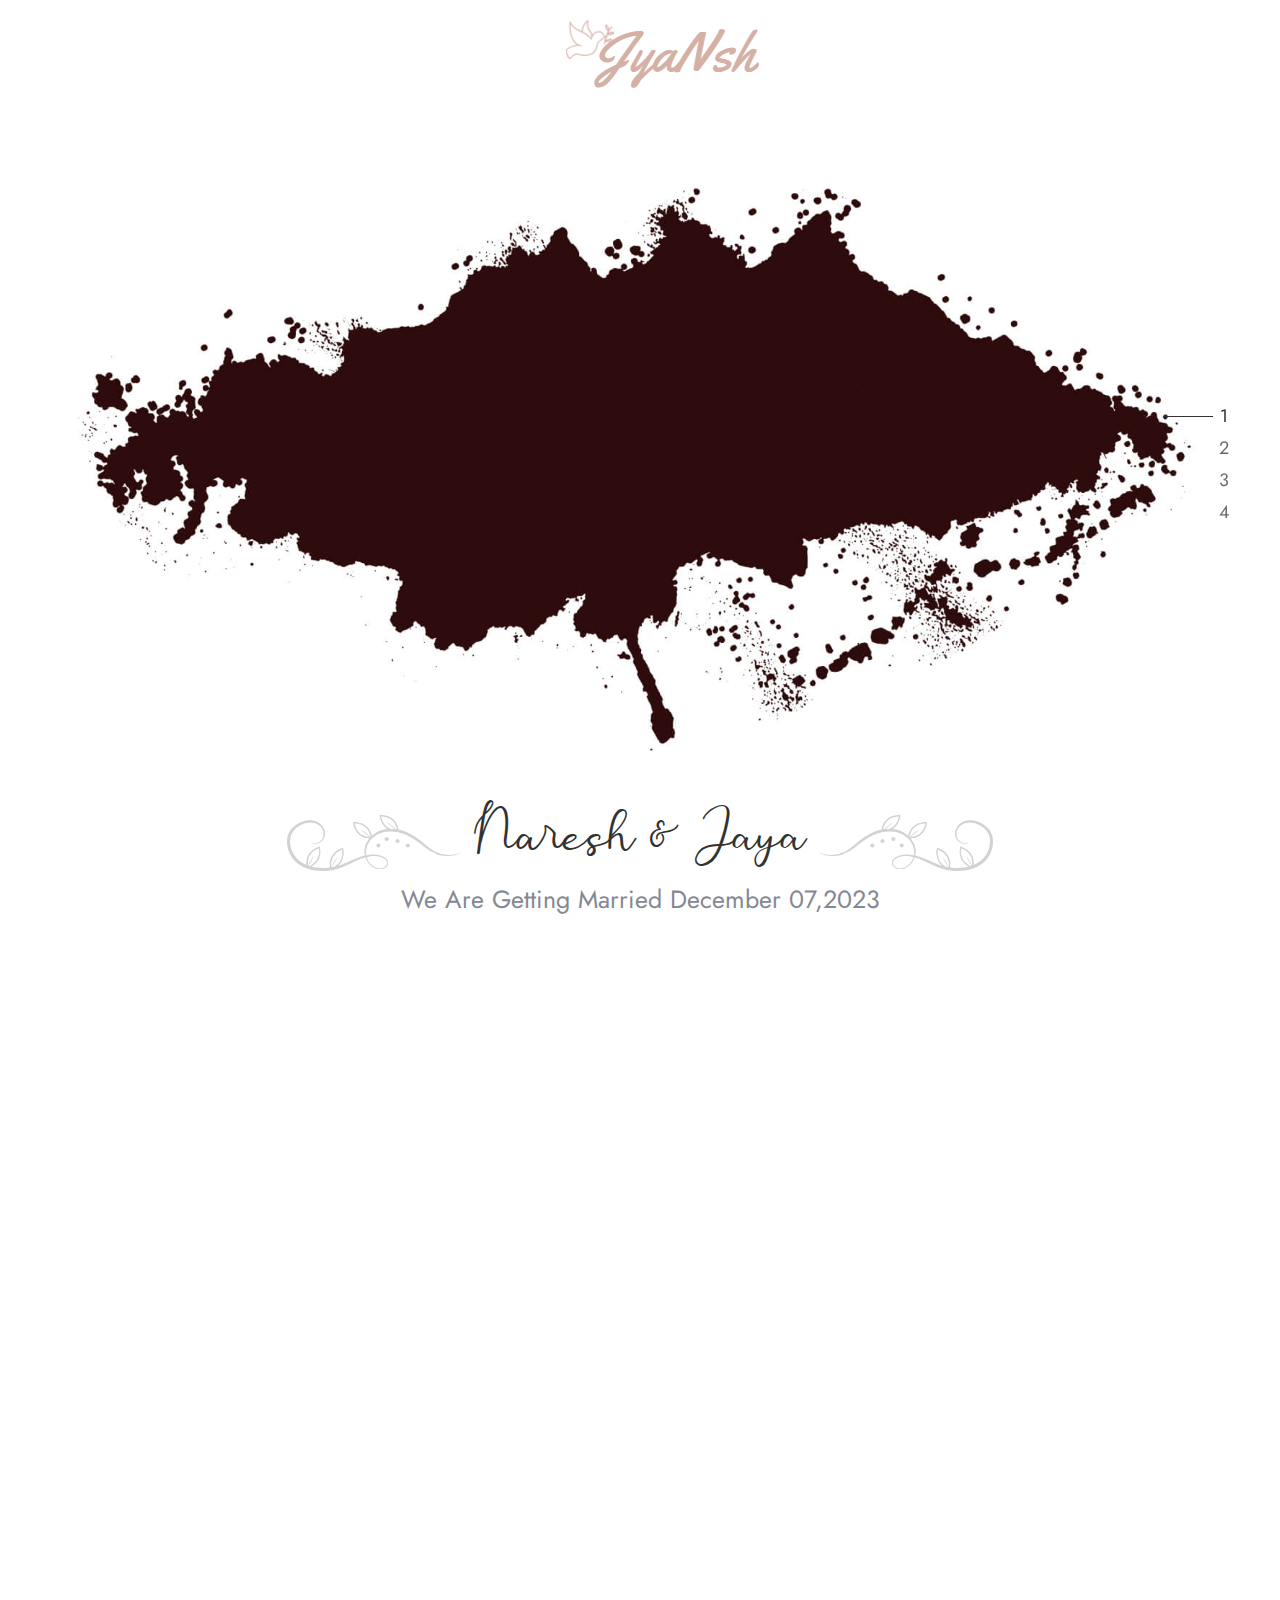
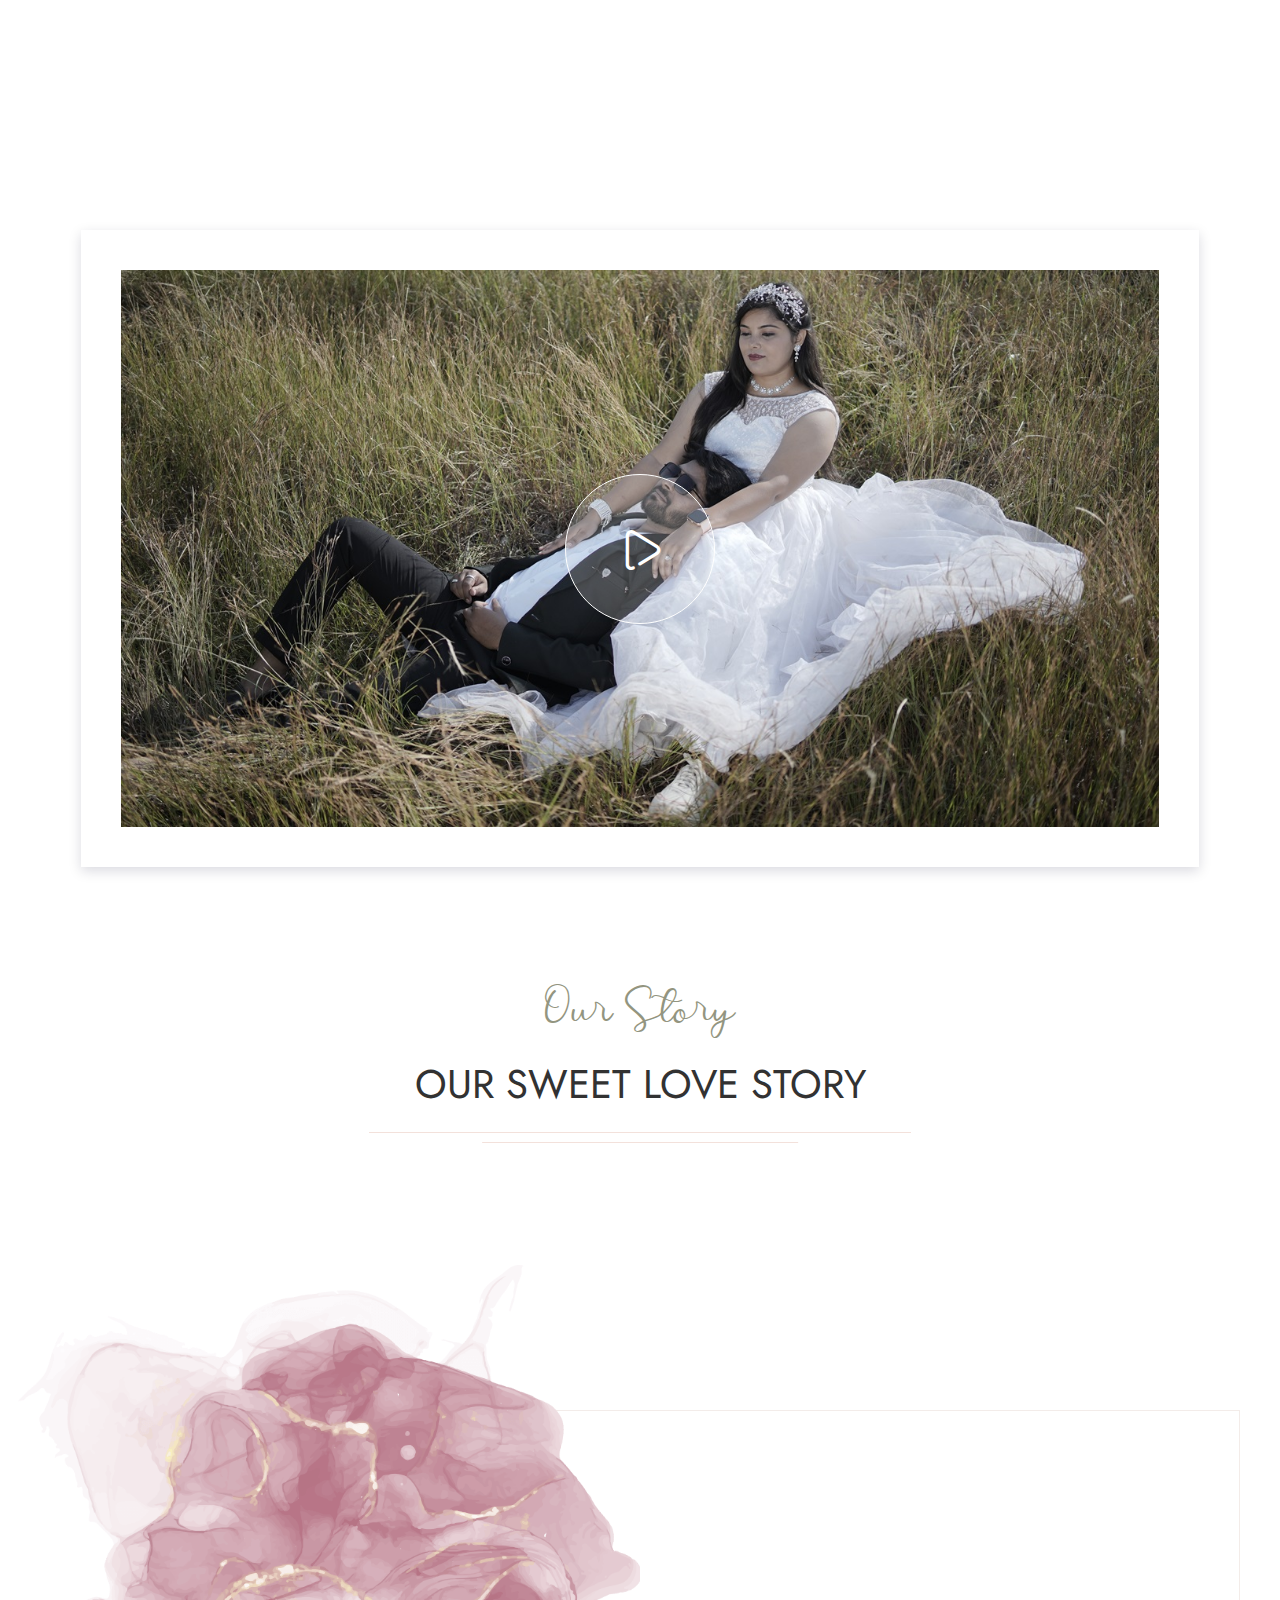
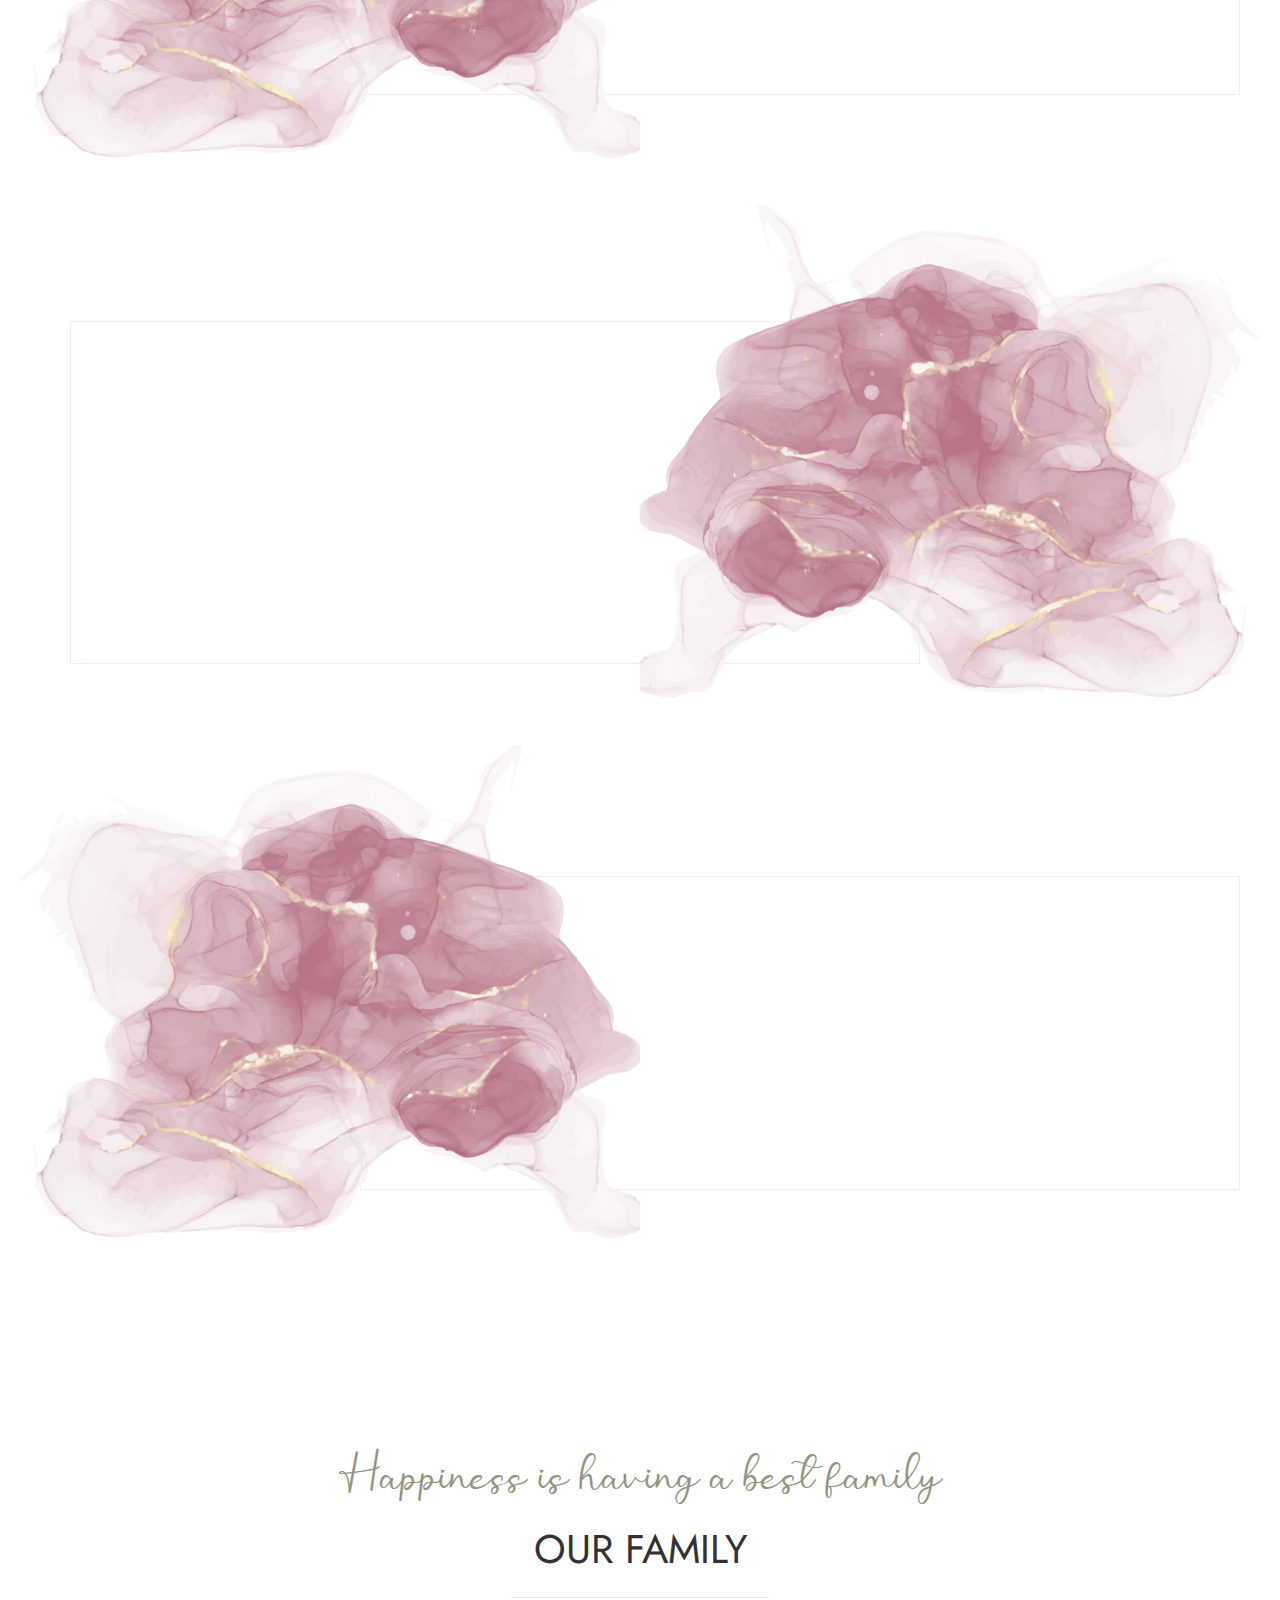
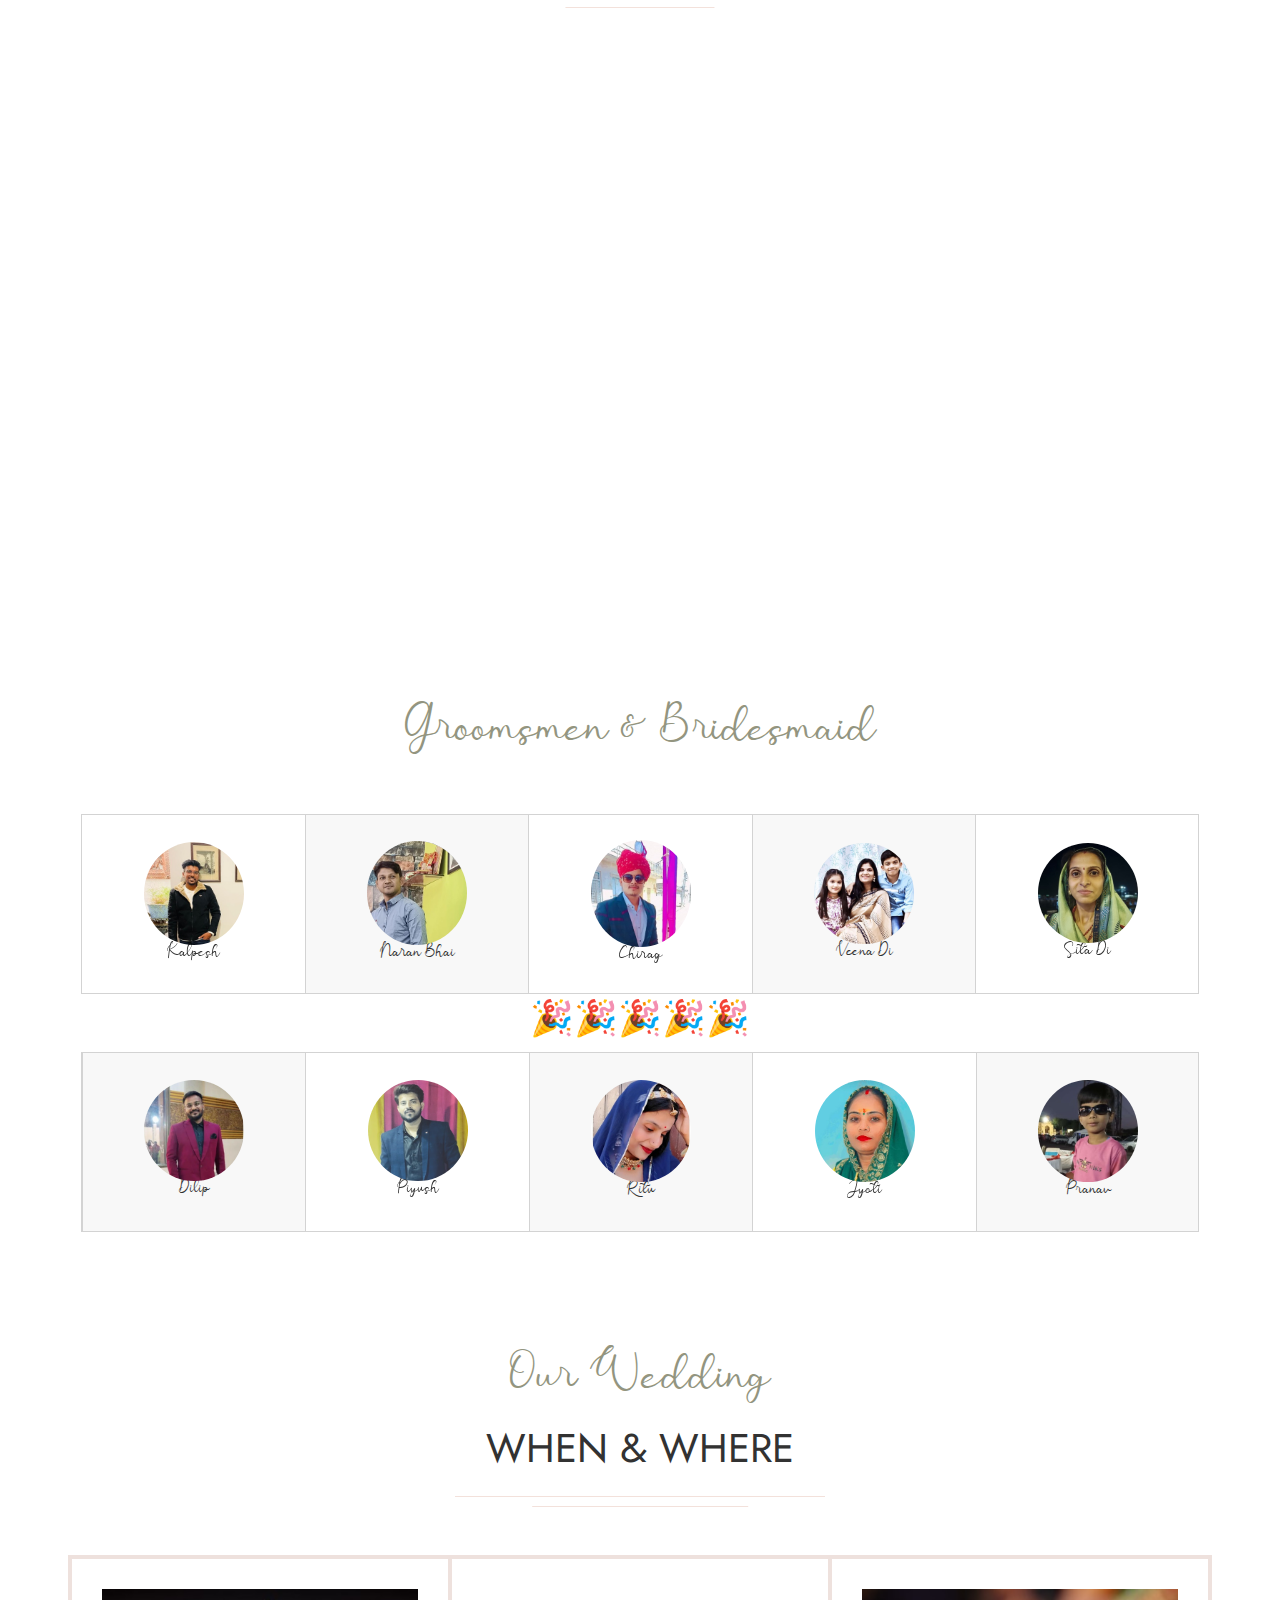
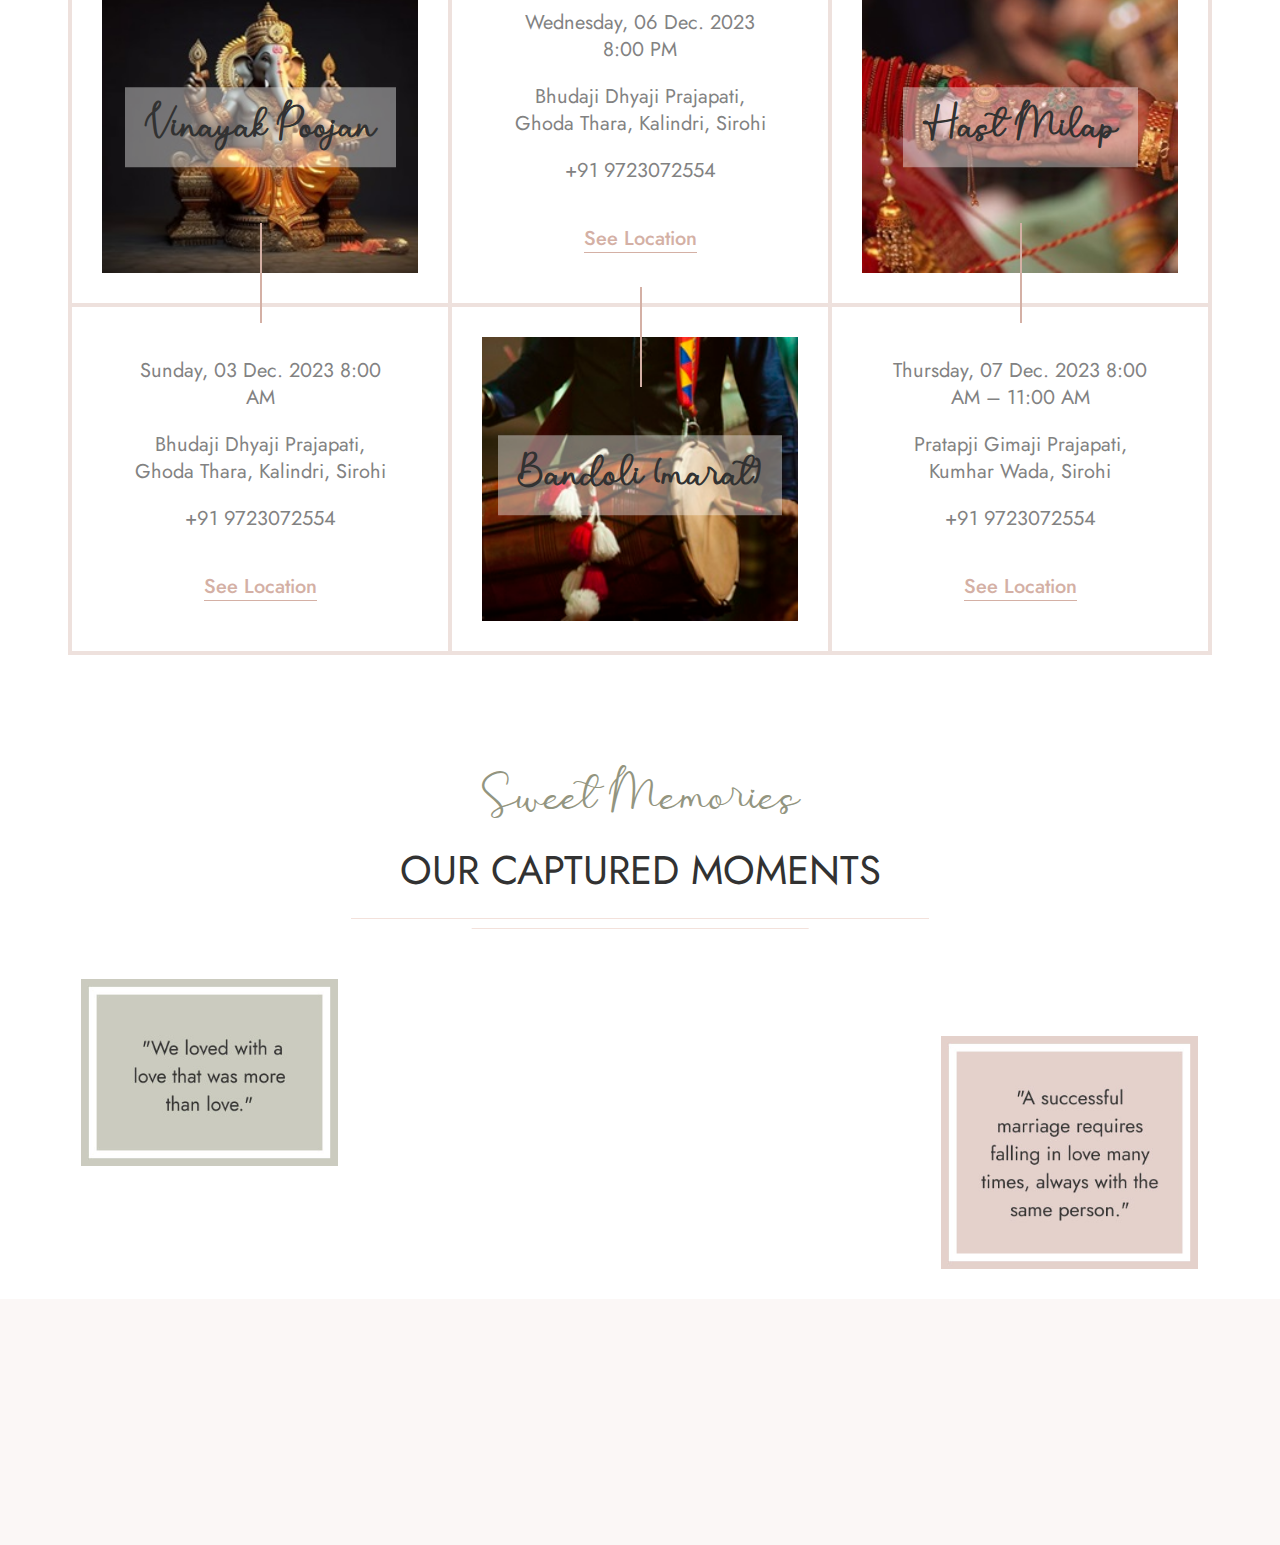
==== commit 0ca77ee0: "tag remove extra" ====
--- a/index.html
+++ b/index.html
@@ -83,7 +83,7 @@
                                     </ul>
 
                                 </div>
-                                <!-- end of nav-collapse -->>
+                                <!-- end of nav-collapse -->
                             </div>
                             <div class="col-lg-2 col-md-2 col-2">
                                 <div class="header-right">
